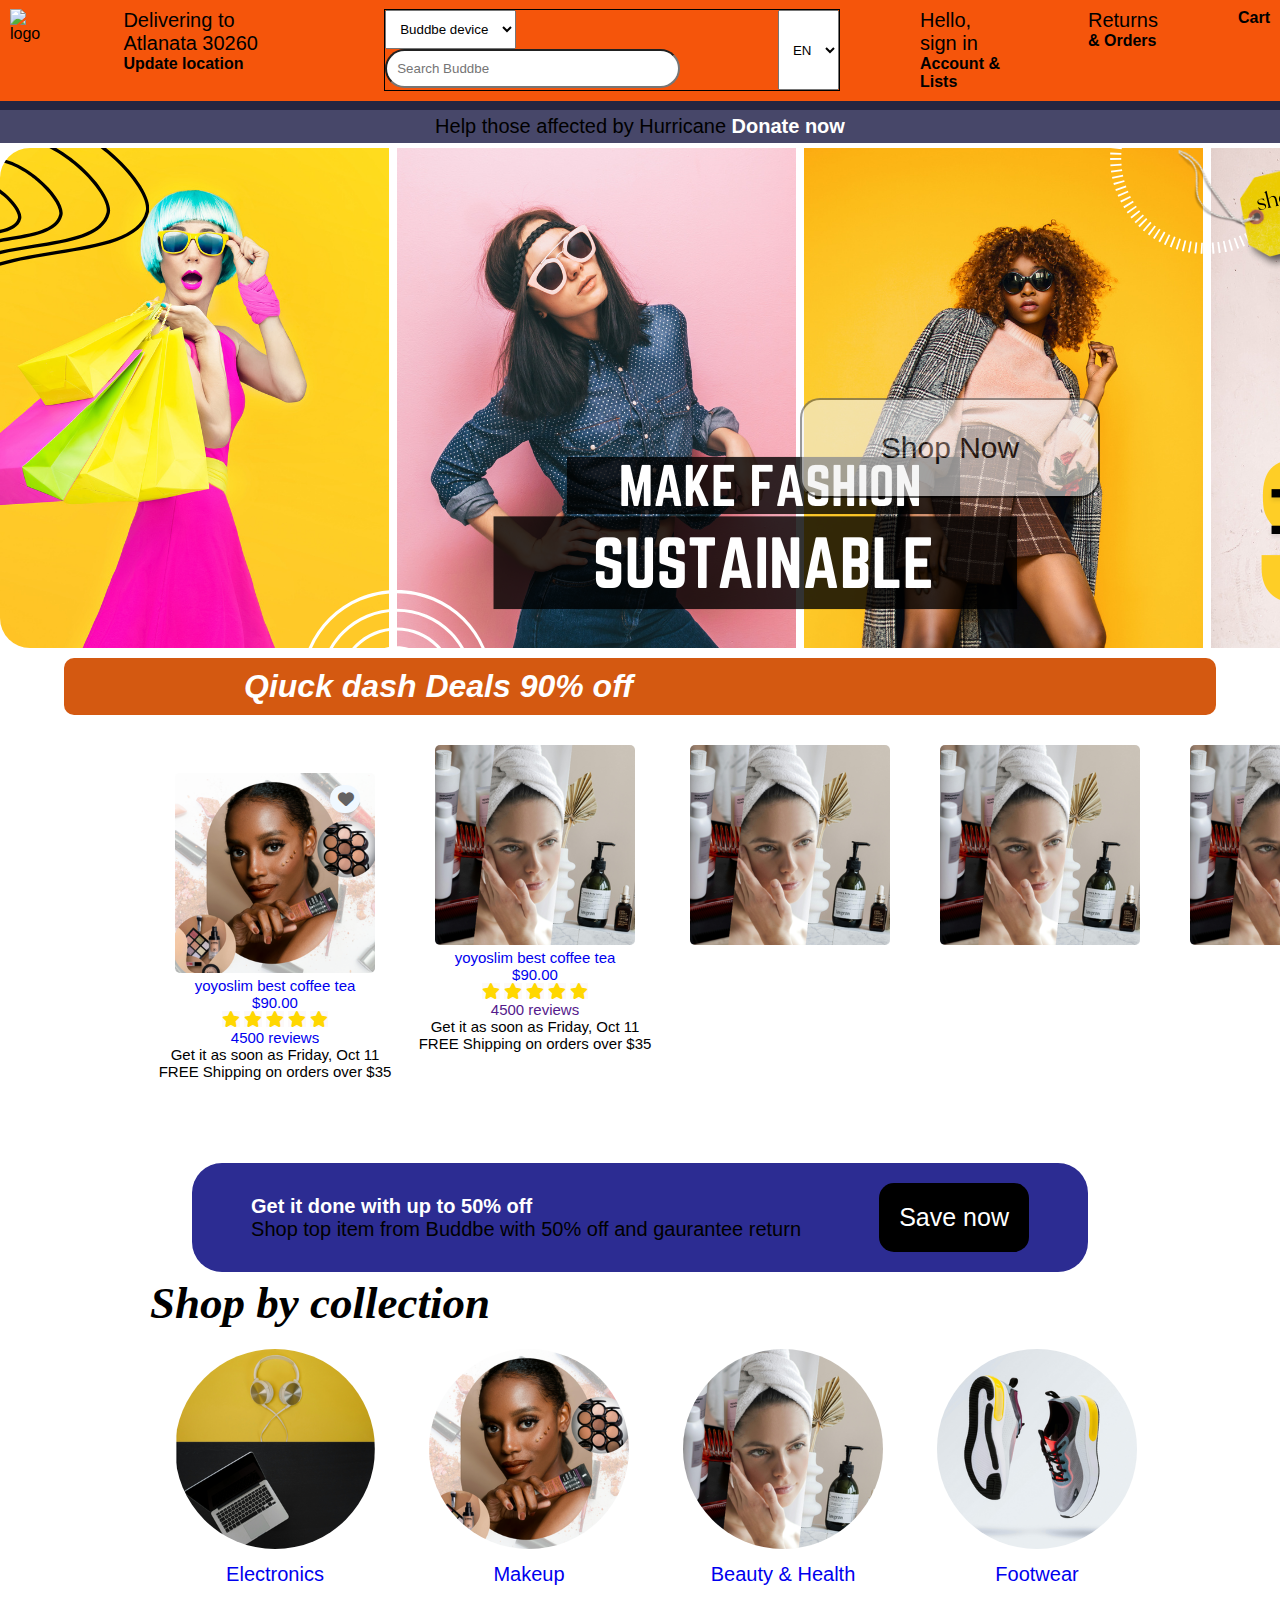
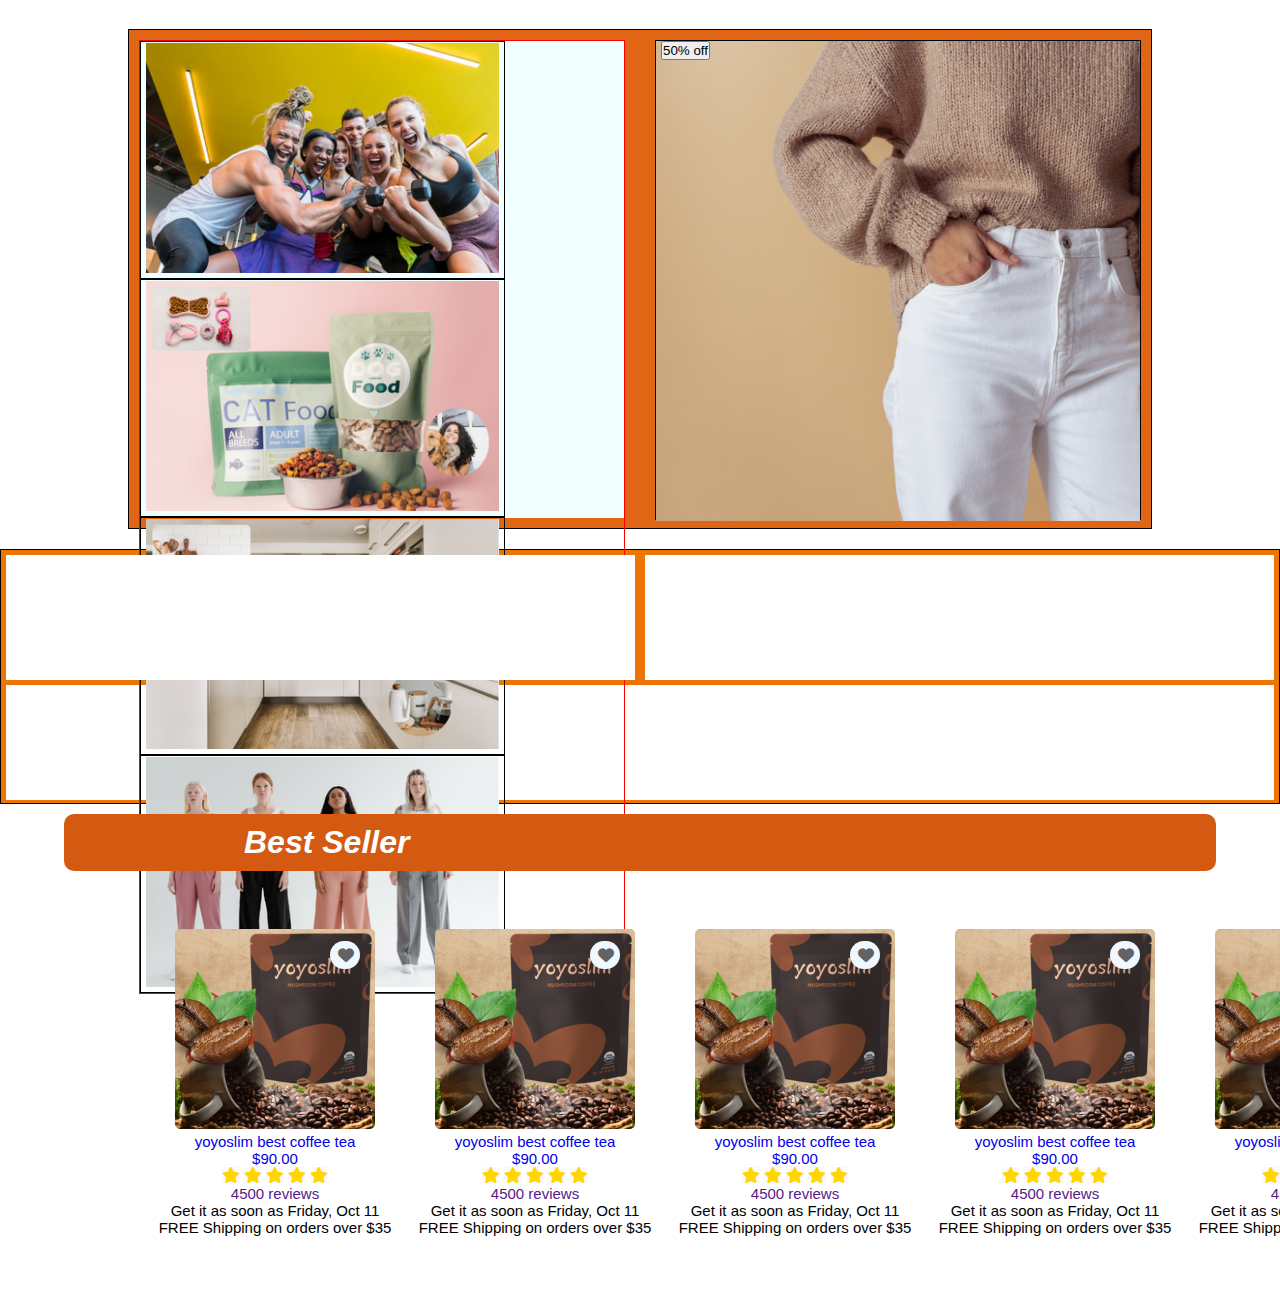
==== index.html @ b0c106cc "commit made to the index file" ====
<!DOCTYPE html>
<html lang="en">
<head>
    <meta charset="UTF-8">
    <meta name="viewport" content="width=device-width, initial-scale=1.0">
    <title>Buddbe</title>
   
   
    <link rel="stylesheet" href="./mainpagestyle.css">
    <link rel="stylesheet" href="https://cdnjs.cloudflare.com/ajax/libs/font-awesome/6.6.0/css/all.min.css">
</head>
<body>
    <main>
        <header class="firstheader">
            <div class="logodive">
                <img src="#" alt="logo">
            </div>
            <div class="locationdiv">
                <p>Delivering to Atlanata 30260</p>
                <h4>Update location</h4>
            </div>
            <div class="input-div">
                <form action="">
             <select name="" id="">
                <option value="">
                    Buddbe device
                </option>
                <option value="">
                    buddbe device
                </option>
                <option value="">
                    buddbe device
                </option>
                <option value="">
                    buddbe device
                </option>
                <option value="">
                    buddbe device
                </option>
                <option value="">
                    buddbe device
                </option>
                <option value="">
                    buddbe device
                </option>
                <option value="">
                    buddbe device
                </option>
                <option value="">
                    buddbe device
                </option>
                <option value="">
                    buddbe device
                </option>
                <option value="">
                    buddbe device
                </option>
                <option value="">
                    buddbe device
                </option>
             </select>
             <input type="search" placeholder="Search Buddbe">
            </form>
             <select name="" id="">
                <option value="">EN</option>
                <option value="">ES</option>
             </select>

            </div>
            <div class="signing-list">
                <p>Hello, sign in</p>
                <h4>Account & Lists</h4>
            </div>
            <div class="return-order">
                <p>Returns</p>
                <h4>& Orders</h4>
            </div>
            <div class="cart-basket">
                <h4>Cart</h4>
            </div>
        </header >
        <header class="secondheader" >
        <div >
            <ol class="secondheaderdiv">
                <li>Explore(Best Seller)</li>
                <li>Electronics</li>
                <li>Motors</li>
                <li>Fashion</li>
                <li>Home & Garden</li>
                <li>Business</li>
                <li>Jewelry & Watch</li>
                <li>Hand Made</li>
                <li>Sporting Goods</li>
                <li>Gifts</li>
                <li>Groceries</li>
                <li>Bueaty & Health</li>
                <li>Smart Home</li>
                <li>Pet Supplies</li>
            </ol>
        </div>
        <div id="secondheaderdiv-second">
            <h3>Clearance deal coming soon</h3>
        </div>
    </header >
    <header class="thirdheader">
    <div >
        <p>Help those affected by Hurricane <strong>Donate now</strong></p>
    </div>
</header>
<div class="slideshowme">
<div id="first-imagediv" class="slideshow"><button class="imagebutton">Shop Now</button></div>
<div id="second-imagediv" class="slideshow"><button class="imagebutton">40% Off</button></div>
<div id="third-imagediv" class="slideshow"><button class="imagebutton">Best Buy</button></div>
<div id="four-imagediv" class="slideshow"><button class="imagebutton">Budbbe Delivery</button></div>
<div id="five-imagediv" class="slideshow"><button class="imagebutton">Shop Now</button></div>
</div>
<div class="bestseller">
    <a href="https://wwww.amazon.com"><h1>Qiuck dash Deals <span>90% off </span></h1></a>
    <ol>
        <li class="bestsellerlasit">
            <div class="addtocart"><a href="https://www.google.com"><i class="fa fa-heart"></i></a></div>
            <div><a href="./productindex.html"><img src="./2.png" alt="">
        <p>yoyoslim best coffee tea</p><p>$90.00</p></a>
    </div>
        <div>
            <a href="./reviewpageindex.html">
                <i class="fa fa-star"></i>
                <i class="fa fa-star"></i>
                <i class="fa fa-star"></i>
                <i class="fa fa-star"></i>
                <i class="fa fa-star"></i>
                <p> 4500 <span>reviews</span></p>
            </a>
           </div>
           <div>
            <p>
                Get it as soon as Friday, Oct 11
            </p>
            <p>
                FREE Shipping on orders over $35 
            </p>

           </div>
        </li>
        <li class="bestsellerlasit"><div>  
            <a href="./productindex.html"><img src="./beauty.png" alt="">
         <p>yoyoslim best coffee tea</p><p>$90.00</p></a>
     </div>
         <div>
             <a href="">
                 <i class="fa fa-star"></i>
                 <i class="fa fa-star"></i>
                 <i class="fa fa-star"></i>
                 <i class="fa fa-star"></i>
                 <i class="fa fa-star"></i>
                 <p> 4500 <span>reviews</span></p>
             </a>
            </div>
            <div>
             <p>
                 Get it as soon as Friday, Oct 11
             </p>
             <p>
                 FREE Shipping on orders over $35 
             </p>
 
            </div></li>
        <li class="bestsellerlasit"><a href="#"><img src="./beauty.png" alt=""></a></li>
        <li class="bestsellerlasit"><a href="#"><img src="./beauty.png" alt=""></a></li>
        <li class="bestsellerlasit"><a href="#"><img src="./beauty.png" alt=""></a></li>
        <li class="bestsellerlasit"><a href="#"><img src="./beauty.png" alt=""></a></li>
        <li class="bestsellerlasit"><a href="#"><img src="./beauty.png" alt=""></a></li>
        <li class="bestsellerlasit"><a href="#"><img src="./beauty.png" alt=""></a></li>
        <li class="bestsellerlasit"><a href="#"><img src="./beauty.png" alt=""></a></li>
        <li class="bestsellerlasit"><a href="#"><img src="./beauty.png" alt=""></a></li>
        <li class="bestsellerlasit"><a href="#"><img src="./beauty.png" alt=""></a></li>
        <li class="bestsellerlasit"><a href="#"><img src="./beauty.png" alt=""></a></li>
        <li class="bestsellerlasit"><a href="#"><img src="./beauty.png" alt=""></a></li>
        <li class="bestsellerlasit"><a href="#"><img src="./beauty.png" alt=""></a></li>
    </ol>
</div>
<div class="shoppercentage"> 
   <div>
    <h3>Get it done with up to 50% off</h3>
    <p>Shop top item from Buddbe with 50% off and gaurantee return</p>
   </div>

   <div>
    <button>Save now
    </button>
   </div>
</div>
<div class="secondlistitem">
    <div>
        <h1>Shop by collection</h1>
    </div>
    <div>
    <ol class="newarriverlist">
  <li class="arrivelist"><a href="https://www.amazon.com/ref=nav_logo"><img src="./Electronics.png" alt=""><p>Electronics</p></a></li>
  <li class="arrivelist"><a href="https://www.amazon.com/ref=nav_logo"><img src="./2.png" alt=""><p>Makeup</p></a></li>
  <li class="arrivelist"><a href="https://www.amazon.com/ref=nav_logo"><img src="./beauty.png" alt=""><p>Beauty & Health</p></a></li>
  <li class="arrivelist"><a href="https://www.amazon.com/ref=nav_logo"><img src="./footwear.png" alt=""><p>Footwear</p></a></li>
  <li class="arrivelist"><a href="https://www.amazon.com/ref=nav_logo"><img src="./home.png" alt=""><p>Home</p></a></li>
  <li class="arrivelist"><a href="https://www.amazon.com/ref=nav_logo"><img src="./jewelry.png" alt=""><p>Jewelry</p></a></li>
  <li class="arrivelist"><a href="https://www.amazon.com/ref=nav_logo"><img src="./fitness.png" alt=""><p>Sport & Fitness</p></a></li>
  <li class="arrivelist"><a href="https://www.amazon.com/ref=nav_logo"><img src="./outdoor.png" alt=""><p>Outdoor</p></a></li>
  <li class="arrivelist"><a href="https://www.amazon.com/ref=nav_logo"><img src="./furniture.png" alt=""><p>Furniture</p></a></li>
  <li class="arrivelist"><a href="https://www.amazon.com/ref=nav_logo"><img src="./grocery.png" alt=""><p>Groceries</p></a></li>
  <li class="arrivelist"><a href="https://www.amazon.com/ref=nav_logo"><img src="./discount.png" alt=""><p>50% off Deals</p></a></li>
    </ol>
</div>
</div>
<div class="secondcarolelistdisplace">
    <div class="sectionone ">
       <ol id="firstsectionol">
        <li class="sectionlist"><a href="#"><img src="./fitnessgym.png" alt=""></a></li>
        <li class="sectionlist"><a href="#"><img src="./petlover.png" alt=""></a></li>
        <li class="sectionlist"><a href="#"><img src="./kitchenstuff.png" alt=""></a></li>
        <li class="sectionlist"><a href="#"><img src="./fashioncloth.png" alt=""></a></li>
       </ol>
    </div>
    <div class="sectionone ">
        <ol id="secondsection">
            <li class="secondslide" id="secondsidelistimage"><a href="#"><img src="" alt=""><button>50% off</button></a></li>
            <li class="secondslide" id="secondsidelistimagetwo"><a href="#"><img src="" alt=""><button>50% off</button></a></li>
            <li class="secondslide" id="secondsidelistimagethree"><a href="#"><img src="" alt=""><button>50% off</button></a></li>
            <li class="secondslide" id="secondsidelistimagefour"><a href="#"><img src="" alt=""><button>50% off</button></a></li>
            <li class="secondslide" id="secondsidelistimagefive"><a href="#"><img src="" alt=""><button>50% off</button></a></li>
        </ol>  
</div>
</div>
<div class="itemflasher">
    <div class="firstdiveflash">
    <div class="itemflasherfirst">

    </div>
    <div class="itemflasherfirst">
         
    </div>
</div>
    <div class="itemflashersecond">

    </div>

</div>
<div class="bestseller">
    <a href="https://www.amazon.com/gp/bestsellers/?ref_=nav_cs_bestsellers"><h1>Best Seller</h1></a>
    <ol>
      
            <li class="bestsellerlasit">
                <div class="addtocart"><a href="https://www.google.com"><i class="fa fa-heart"></i></a></div>
                <div><a href="#"><img src="./i.png" alt="">
            <p>yoyoslim best coffee tea</p><p>$90.00</p></a>
        </div>
            <div>
                <a href="">
                    <i class="fa fa-star"></i>
                    <i class="fa fa-star"></i>
                    <i class="fa fa-star"></i>
                    <i class="fa fa-star"></i>
                    <i class="fa fa-star"></i>
                    <p> 4500 <span>reviews</span></p>
                </a>
               </div>
               <div>
                <p>
                    Get it as soon as Friday, Oct 11
                </p>
                <p>
                    FREE Shipping on orders over $35 
                </p>
    
               </div>
            </li>
            <li class="bestsellerlasit">
                <div class="addtocart"><a href="https://www.google.com"><i class="fa fa-heart"></i></a></div>
                <div><a href="#"><img src="./i.png" alt="">
            <p>yoyoslim best coffee tea</p><p>$90.00</p></a>
        </div>
            <div>
                <a href="">
                    <i class="fa fa-star"></i>
                    <i class="fa fa-star"></i>
                    <i class="fa fa-star"></i>
                    <i class="fa fa-star"></i>
                    <i class="fa fa-star"></i>
                    <p> 4500 <span>reviews</span></p>
                </a>
               </div>
               <div>
                <p>
                    Get it as soon as Friday, Oct 11
                </p>
                <p>
                    FREE Shipping on orders over $35 
                </p>
    
               </div>
            </li>
            <li class="bestsellerlasit">
                <div class="addtocart"><a href="https://www.google.com"><i class="fa fa-heart"></i></a></div>
                <div><a href="#"><img src="./i.png" alt="">
            <p>yoyoslim best coffee tea</p><p>$90.00</p></a>
        </div>
            <div>
                <a href="">
                    <i class="fa fa-star"></i>
                    <i class="fa fa-star"></i>
                    <i class="fa fa-star"></i>
                    <i class="fa fa-star"></i>
                    <i class="fa fa-star"></i>
                    <p> 4500 <span>reviews</span></p>
                </a>
               </div>
               <div>
                <p>
                    Get it as soon as Friday, Oct 11
                </p>
                <p>
                    FREE Shipping on orders over $35 
                </p>
    
               </div>
            </li>
            <li class="bestsellerlasit">
                <div class="addtocart"><a href="https://www.google.com"><i class="fa fa-heart"></i></a></div>
                <div><a href="#"><img src="./i.png" alt="">
            <p>yoyoslim best coffee tea</p><p>$90.00</p></a>
        </div>
            <div>
                <a href="">
                    <i class="fa fa-star"></i>
                    <i class="fa fa-star"></i>
                    <i class="fa fa-star"></i>
                    <i class="fa fa-star"></i>
                    <i class="fa fa-star"></i>
                    <p> 4500 <span>reviews</span></p>
                </a>
               </div>
               <div>
                <p>
                    Get it as soon as Friday, Oct 11
                </p>
                <p>
                    FREE Shipping on orders over $35 
                </p>
    
               </div>
            </li>
            <li class="bestsellerlasit">
                <div class="addtocart"><a href="https://www.google.com"><i class="fa fa-heart"></i></a></div>
                <div><a href="#"><img src="./i.png" alt="">
            <p>yoyoslim best coffee tea</p><p>$90.00</p></a>
        </div>
            <div>
                <a href="">
                    <i class="fa fa-star"></i>
                    <i class="fa fa-star"></i>
                    <i class="fa fa-star"></i>
                    <i class="fa fa-star"></i>
                    <i class="fa fa-star"></i>
                    <p> 4500 <span>reviews</span></p>
                </a>
               </div>
               <div>
                <p>
                    Get it as soon as Friday, Oct 11
                </p>
                <p>
                    FREE Shipping on orders over $35 
                </p>
    
               </div>
            </li>
            <li class="bestsellerlasit">
                <div class="addtocart"><a href="https://www.google.com"><i class="fa fa-heart"></i></a></div>
                <div><a href="#"><img src="./i.png" alt="">
            <p>yoyoslim best coffee tea</p><p>$90.00</p></a>
        </div>
            <div>
                <a href="">
                    <i class="fa fa-star"></i>
                    <i class="fa fa-star"></i>
                    <i class="fa fa-star"></i>
                    <i class="fa fa-star"></i>
                    <i class="fa fa-star"></i>
                    <p> 4500 <span>reviews</span></p>
                </a>
               </div>
               <div>
                <p>
                    Get it as soon as Friday, Oct 11
                </p>
                <p>
                    FREE Shipping on orders over $35 
                </p>
    
               </div>
            </li>
            <li class="bestsellerlasit">
                <div class="addtocart"><a href="https://www.google.com"><i class="fa fa-heart"></i></a></div>
                <div><a href="#"><img src="./i.png" alt="">
            <p>yoyoslim best coffee tea</p><p>$90.00</p></a>
        </div>
            <div>
                <a href="">
                    <i class="fa fa-star"></i>
                    <i class="fa fa-star"></i>
                    <i class="fa fa-star"></i>
                    <i class="fa fa-star"></i>
                    <i class="fa fa-star"></i>
                    <p> 4500 <span>reviews</span></p>
                </a>
               </div>
               <div>
                <p>
                    Get it as soon as Friday, Oct 11
                </p>
                <p>
                    FREE Shipping on orders over $35 
                </p>
    
               </div>
            </li>
            <li class="bestsellerlasit">
                <div class="addtocart"><a href="https://www.google.com"><i class="fa fa-heart"></i></a></div>
                <div><a href="#"><img src="./i.png" alt="">
            <p>yoyoslim best coffee tea</p><p>$90.00</p></a>
        </div>
            <div>
                <a href="">
                    <i class="fa fa-star"></i>
                    <i class="fa fa-star"></i>
                    <i class="fa fa-star"></i>
                    <i class="fa fa-star"></i>
                    <i class="fa fa-star"></i>
                    <p> 4500 <span>reviews</span></p>
                </a>
               </div>
               <div>
                <p>
                    Get it as soon as Friday, Oct 11
                </p>
                <p>
                    FREE Shipping on orders over $35 
                </p>
    
               </div>
            </li>
            <li class="bestsellerlasit">
                <div class="addtocart"><a href="https://www.google.com"><i class="fa fa-heart"></i></a></div>
                <div><a href="#"><img src="./i.png" alt="">
            <p>yoyoslim best coffee tea</p><p>$90.00</p></a>
        </div>
            <div>
                <a href="">
                    <i class="fa fa-star"></i>
                    <i class="fa fa-star"></i>
                    <i class="fa fa-star"></i>
                    <i class="fa fa-star"></i>
                    <i class="fa fa-star"></i>
                    <p> 4500 <span>reviews</span></p>
                </a>
               </div>
               <div>
                <p>
                    Get it as soon as Friday, Oct 11
                </p>
                <p>
                    FREE Shipping on orders over $35 
                </p>
    
               </div>
            </li>
            <li class="bestsellerlasit">
                <div class="addtocart"><a href="https://www.google.com"><i class="fa fa-heart"></i></a></div>
                <div><a href="#"><img src="./i.png" alt="">
            <p>yoyoslim best coffee tea</p><p>$90.00</p></a>
        </div>
            <div>
                <a href="">
                    <i class="fa fa-star"></i>
                    <i class="fa fa-star"></i>
                    <i class="fa fa-star"></i>
                    <i class="fa fa-star"></i>
                    <i class="fa fa-star"></i>
                    <p> 4500 <span>reviews</span></p>
                </a>
               </div>
               <div>
                <p>
                    Get it as soon as Friday, Oct 11
                </p>
                <p>
                    FREE Shipping on orders over $35 
                </p>
    
               </div>
            </li>
            <li class="bestsellerlasit">
                <div class="addtocart"><a href="https://www.google.com"><i class="fa fa-heart"></i></a></div>
                <div><a href="#"><img src="./i.png" alt="">
            <p>yoyoslim best coffee tea</p><p>$90.00</p></a>
        </div>
            <div>
                <a href="">
                    <i class="fa fa-star"></i>
                    <i class="fa fa-star"></i>
                    <i class="fa fa-star"></i>
                    <i class="fa fa-star"></i>
                    <i class="fa fa-star"></i>
                    <p> 4500 <span>reviews</span></p>
                </a>
               </div>
               <div>
                <p>
                    Get it as soon as Friday, Oct 11
                </p>
                <p>
                    FREE Shipping on orders over $35 
                </p>
    
               </div>
            </li>  <li class="bestsellerlasit">
                <div class="addtocart"><a href="https://www.google.com"><i class="fa fa-heart"></i></a></div>
                <div><a href="#"><img src="./i.png" alt="">
            <p>yoyoslim best coffee tea</p><p>$90.00</p></a>
        </div>
            <div>
                <a href="">
                    <i class="fa fa-star"></i>
                    <i class="fa fa-star"></i>
                    <i class="fa fa-star"></i>
                    <i class="fa fa-star"></i>
                    <i class="fa fa-star"></i>
                    <p> 4500 <span>reviews</span></p>
                </a>
               </div>
               <div>
                <p>
                    Get it as soon as Friday, Oct 11
                </p>
                <p>
                    FREE Shipping on orders over $35 
                </p>
    
               </div>
            </li>
    </ol>
</div>

 </main>
    <script src="./mainpagescript.js"></script>
</body>
</html>
---- mainpagestyle.css ----
*{
    box-sizing: border-box;
    margin: 0%;
    padding: 0;
}
/* first header */
.firstheader{
    position: fixed;
    z-index: 1;
    top: -1px;
    width: 100%;
    font-family: Arial, Helvetica, sans-serif;
    padding: 10px;
    background-color: rgb(245, 85, 11);
    display: flex;
    gap: 5rem;
}

select{
    padding: 10px;
}


form{
    width: 100%;
}    

input{
    border-radius: 20px;
    padding: 10px;
    width: 75%;
}

.input-div{
    display: flex;
    justify-content:space-between;
    border: 1px black solid;
    width: 50%;
}
/* second header css*/

.secondheader{
  margin-top: 60px;
   
   display: flex;
   align-items: center;
   gap: 20px;
    background-color: rgb(37, 37, 65);
    color: rgb(216, 207, 207);
    font-family: Arial, Helvetica, sans-serif;
   font-size: 12px;
}
ol{
    margin-left: 150px;
}
li{
    padding: 0px 5px 0px 5px;
    display: flex;
    align-items: center;
    list-style: none;
   height: 30px;
   
}
li:hover{
cursor: pointer;
border: 1px solid rgb(216, 210, 210);
  
}

.secondheaderdiv{
    padding: 10px;
    width: 100%;
    display: flex;
    gap: 15px;
    justify-content:space-evenly;
}

#secondheaderdiv-second{
    margin-left: 160px;
    display: flex;
  justify-content: center;
  align-items: center;
  height: 30px;
    width: 15%;
    border-radius: 10px;
    background-color: rgb(226, 217, 217);
}
#secondheaderdiv-second h3{
    color: rgb(31, 30, 30);
    font-size: 15px;
}

/* thirdheader */

.thirdheader{
    background-color: rgb(71, 71, 105);
    text-align: center;
    padding: 5px;
    font-family: Arial, Helvetica, sans-serif;
}

strong{
    color: white;
}
/*bestseller list product*/
.bestsellerlasit .addtocart a{
color: rgb(100, 98, 98);
width: 10%;

}

.fa-heart{
    position: relative;
    padding:10px;
    right: 7px;
    bottom: 4px;
}
.bestsellerlasit .addtocart a:hover{
    color: rgb(224, 87, 8);
}

.addtocart{   
    margin-top: 0;
position: relative;
left: 70px;
top: 40px;
border-radius:15px;
width: 30px;
background-color: aliceblue;
  
    border: 0px solid rgb(245, 236, 236);
}

.fa-star{
    background-color: rgb(252, 249, 249);
}
.bestseller{
    position: relative;    
   border: 0px solid black;
   height: 500px;
   overflow: auto;
   white-space:nowrap;
}

.bestseller ol{
    
    display: flex;
    gap: 10px;
    text-align: center;
    height: 400px;
    
    border: 0px solid black;
    overflow-y: hidden;
}

.fa-star{
    color:gold;
}
.bestseller li{
    display: flex;
    flex-direction: column;
  
    margin-top: 10px;
border-radius: 10px;
    height: 370px;
    width: 250px;
    padding: 20px;

}

.bestseller li:hover{
    border: 0px solid rgb(112, 108, 108);
    box-shadow: 2px 3px 5px rgb(230, 118, 14);

}
.fa-heart{
    height: 10px;
    width: 10px;
}
.bestseller img{
    border-radius: 5px;
    height: 200px;
}

.bestseller{
    margin-top: 10px;

}

.bestsellerlasit p{
    font-size: 15px;
}



/* all slideshowme image div*/
#first-imagediv{
    background-image: url("./make\ fashion\ \(1\).png");
    border-radius: 30px;
    margin: 5px auto;
    border: 0px solid black;
   height: 500px;
   width: 1600px;
 
}



.imagebutton{

position: relative;
left: 50%;
top: 50%;
   height: 100px;
    border-radius: 20px;
    font-size: 30px;
    padding: 10px;
    width: 300px;
    opacity: 0.6;
}

#second-imagediv{
    background-image: url("./make\ fashion\ \(2\).png");
    border-radius: 30px;
    margin: 5px auto;
    border: 0px solid black;
   height: 500px;
   width: 1600px;

}
#third-imagediv{
    background-image: url("./make\ fashion\ \(3\).png");
    border-radius: 30px;
    margin: 5px auto;
    border: 0px solid black;
   height: 500px;
   width: 1600px;

}
#four-imagediv{
    background-image: url("./make\ fashion\ \(4\).png");
    border-radius: 30px;
    margin: 5px auto;
    border: 0px solid black;
   height: 500px;
   width: 1600px;

}
#five-imagediv{
    background-image: url("./make\ fashion\ \(1\).png");
    border-radius: 30px;
    margin: 5px auto;
    border: 0px solid black;
   height: 500px;
   width: 1600px;

}

/* percentage shopping*/
.shoppercentage{
    display: flex;
    justify-content: space-around;
    align-items: center;
    background-color: rgb(44, 44, 146);
    width: 70%;
    margin: 5px auto;
    border-radius: 30px;
    padding: 20px;
}
.shoppercentage button{
    background-color: black;
    color: white;
    border: none;
    font-size: 25px;
    padding: 20px;
    border-radius: 15px;

}
h3{
    color: white;
}
h3,p{
    font-family: Arial, Helvetica, sans-serif;
    font-size: 20px;
}

/* arriver list item */

.secondlistitem h1{
    margin-left: 150px;
    font-family:Georgia, 'Times New Roman', Times, serif;
    font-size: 45px;
    font-style: italic;
}

.newarriverlist{
    padding-top: 10px;
    height: 280px;
    overflow: auto;
    white-space: nowrap;
}
.arrivelist{text-align: center;
  display: flex;
  flex-direction: column;
    height: 250px;
    width: 250px;
    display: inline-flex; 
    padding-top: 10px;
}
.arrivelist p{
    padding-top: 10px;
}

.newarriverlist li img{
    height: 200px;
    width: 200px;
    border-radius: 250px;
    width: 100%;
}
.secondlistitem{
    width: 90%;
}

a{
    text-decoration: none;
}


/* carolelistdisplace*/
.secondcarolelistdisplace{
    display: flex;
    gap: 10px;
    margin: 20px auto;
    width: 80%;
    height: 500px;
    border: 1px solid black;
    background-color: rgb(224, 102, 21);
}
.sectionone{
    background-color: azure;
    width: 800px;
    margin: 10px;
}

.sectionlist{
    border: 1px solid black;
    height: 238px;
    width: 365px;
}

#firstsectionol{
    margin:  auto;
    display: flex;
    flex-wrap: wrap;
    border: 1px solid red;

}

.sectionlist img{
    width: 100%;
}

/* second section of carolelistdisplace*/

#secondsidelistimage{
    background-image: url("./firstslide.png");
    height: 480px;

}
#secondsidelistimagetwo{
    background-image: url("./mens\ pics.webp");
    height: 480px;

}
#secondsidelistimagethree{
    background-image: url("./carpart.png");
    height: 480px;

}
#secondsidelistimagefour{
    background-image: url("./sweater.png");
    height: 480px;

}
#secondsidelistimagefive{
    background-image: url("./kidswear.png");
    height: 480px;

}

#secondsection{
    height: 480px;
    margin-left: 0;
    border:  1px solid black;
}

.bestseller h1{
    background-color: rgb(212, 89, 17);
    color: white;
    width: 90%;
    padding: 10px;
    padding-left: 180px;
    margin-top: 10px;
    margin: auto;
    font-style: italic;
 border-radius: 10px;
    font-family: Arial, Helvetica, sans-serif;
}

.itemflasher{
    margin-bottom: 10px;
    border: 1px solid black;
    height: 255px;
    background-color: rgb(236, 117, 5);
}
.itemflasherfirst{

    height: 125px;
    width: 50%;
margin: 5px;
    background-color: white;
}
.itemflashersecond{
    background-color: white;
    height: 115px;
    margin: 0 5px 0 5px;
}
.firstdiveflash{
    display: flex;
}
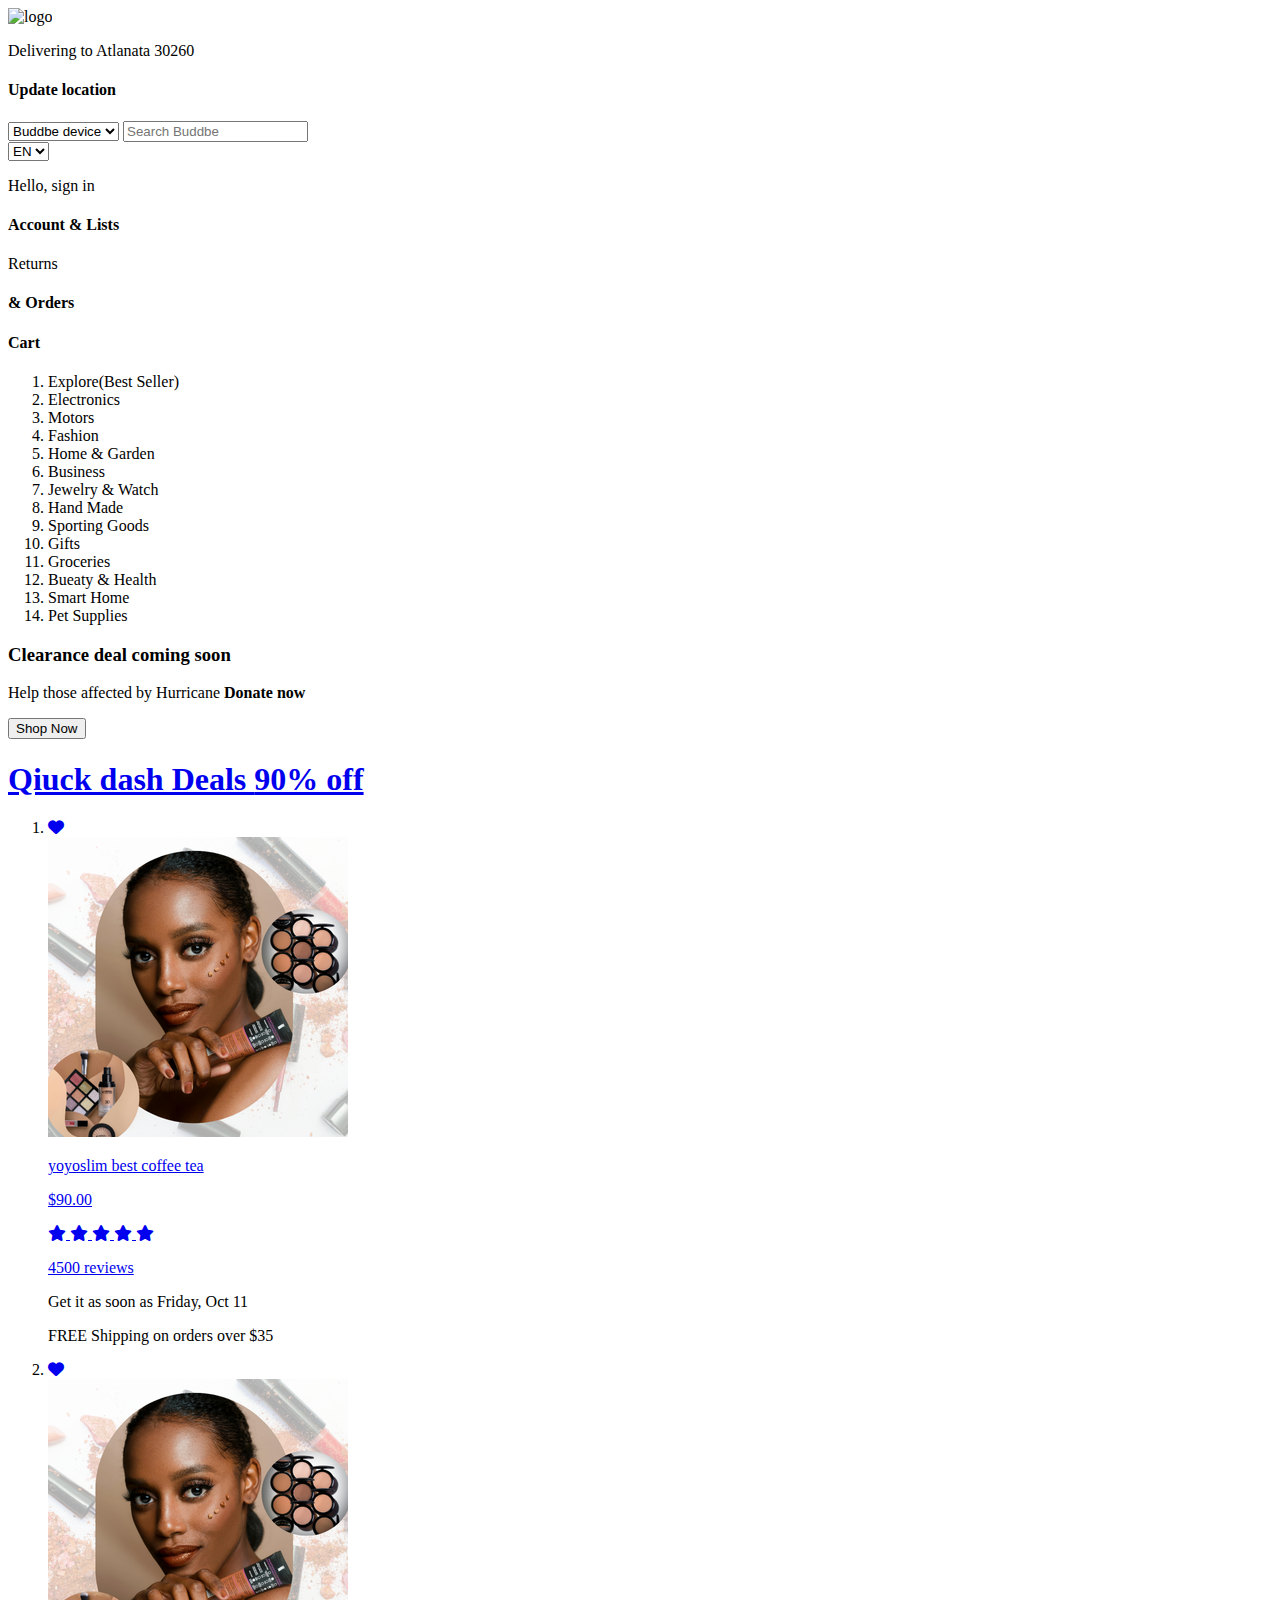
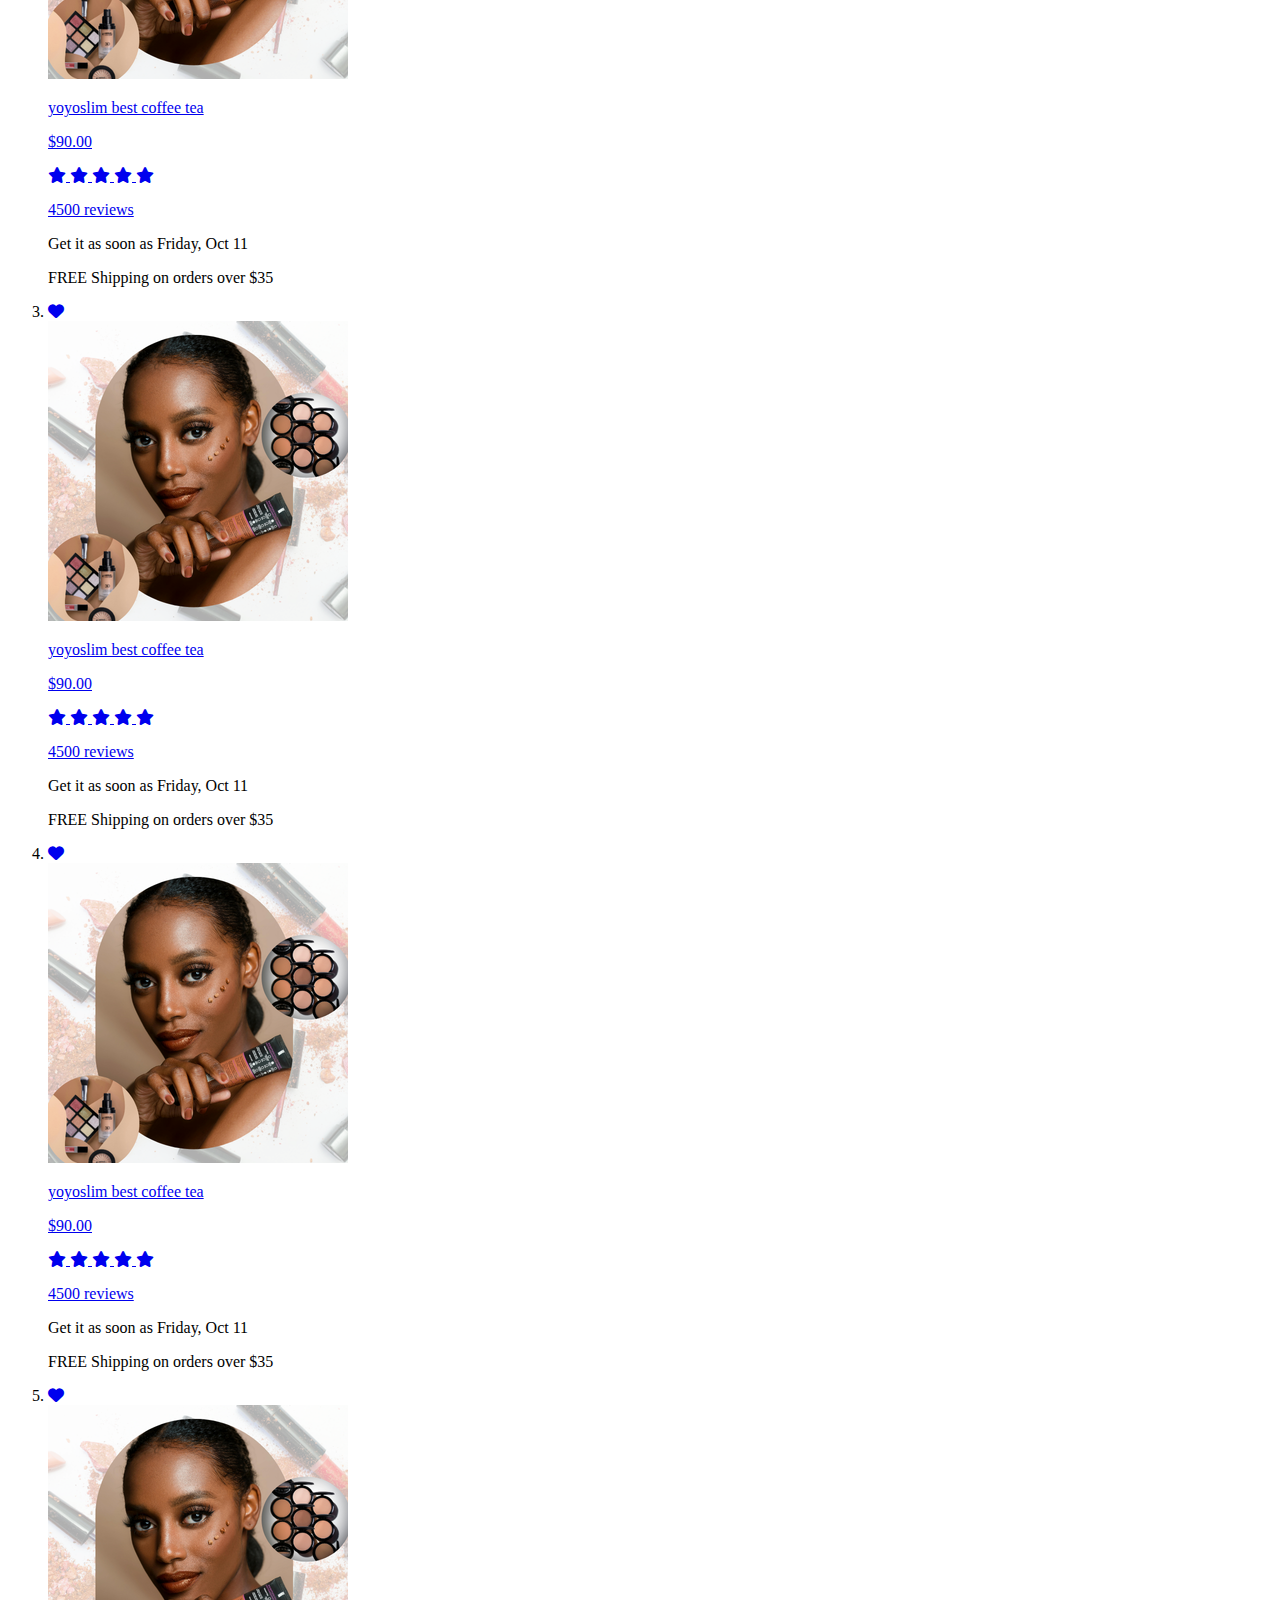
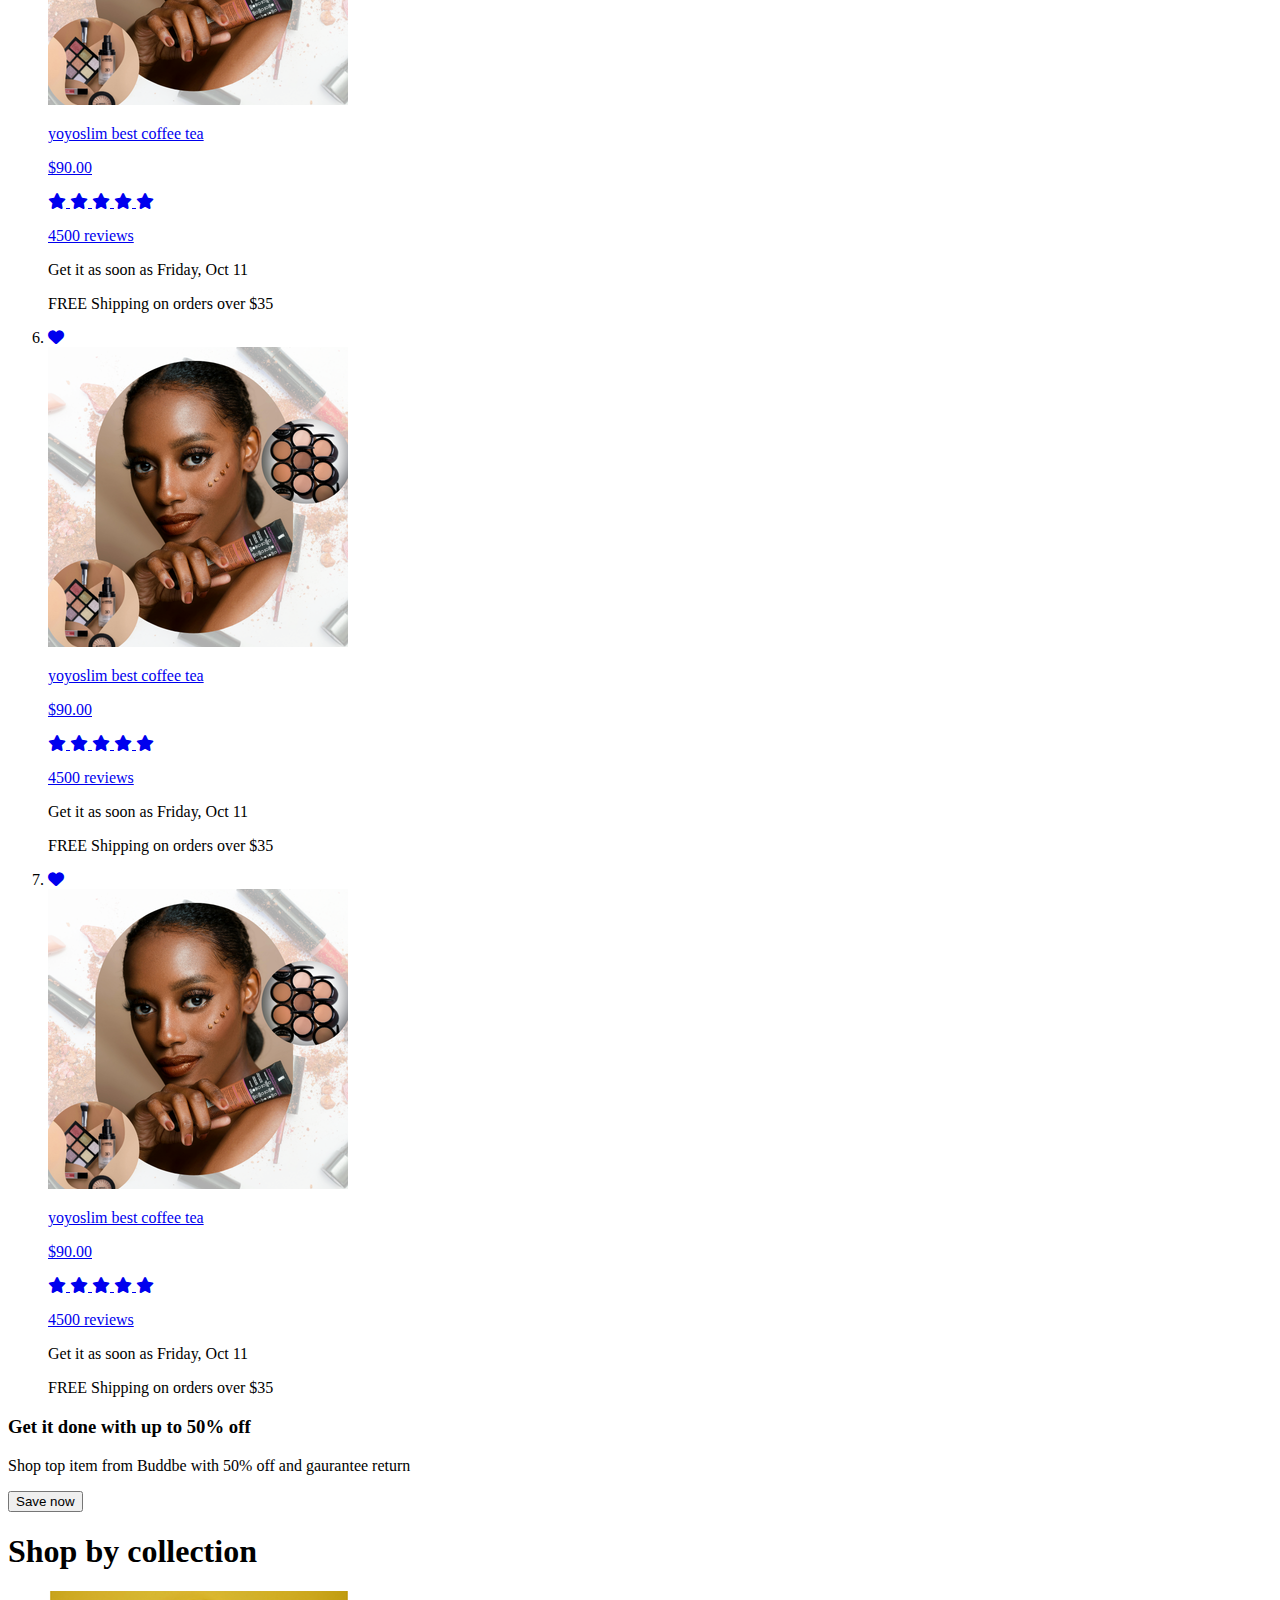
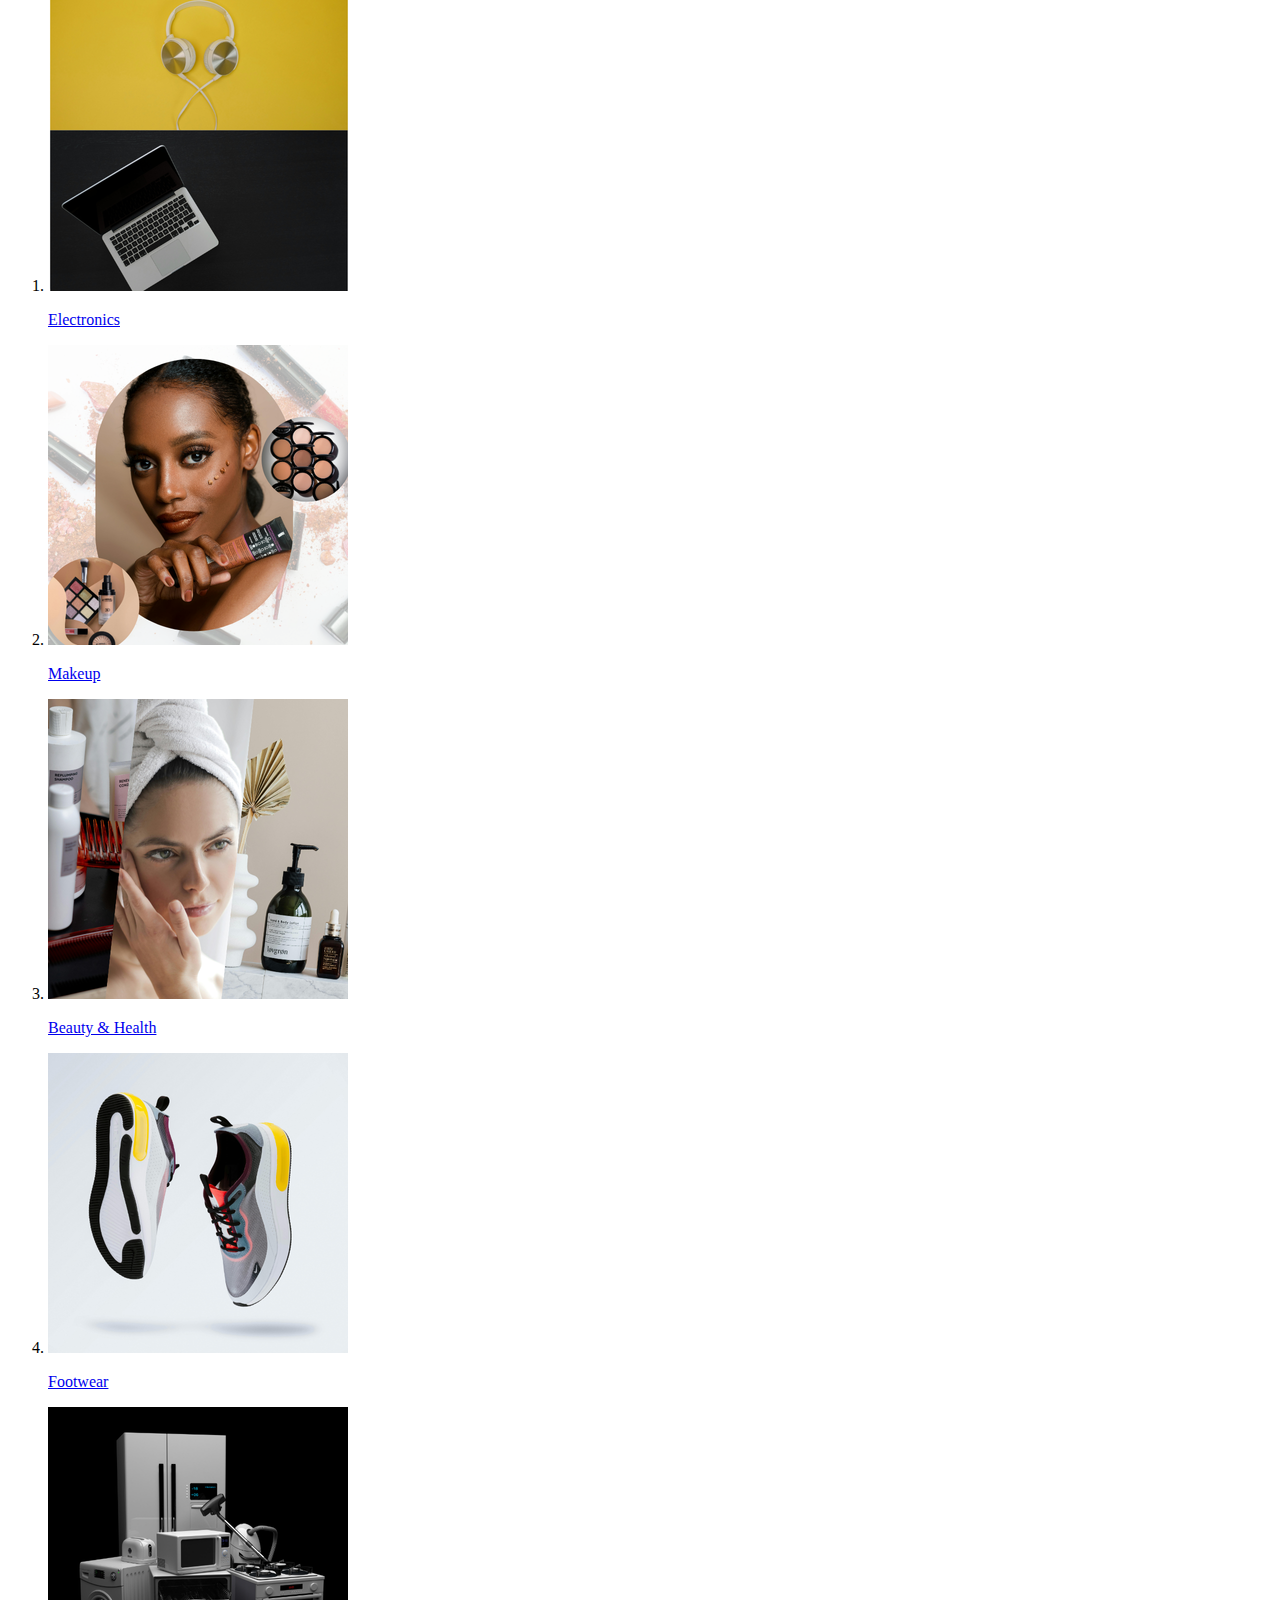
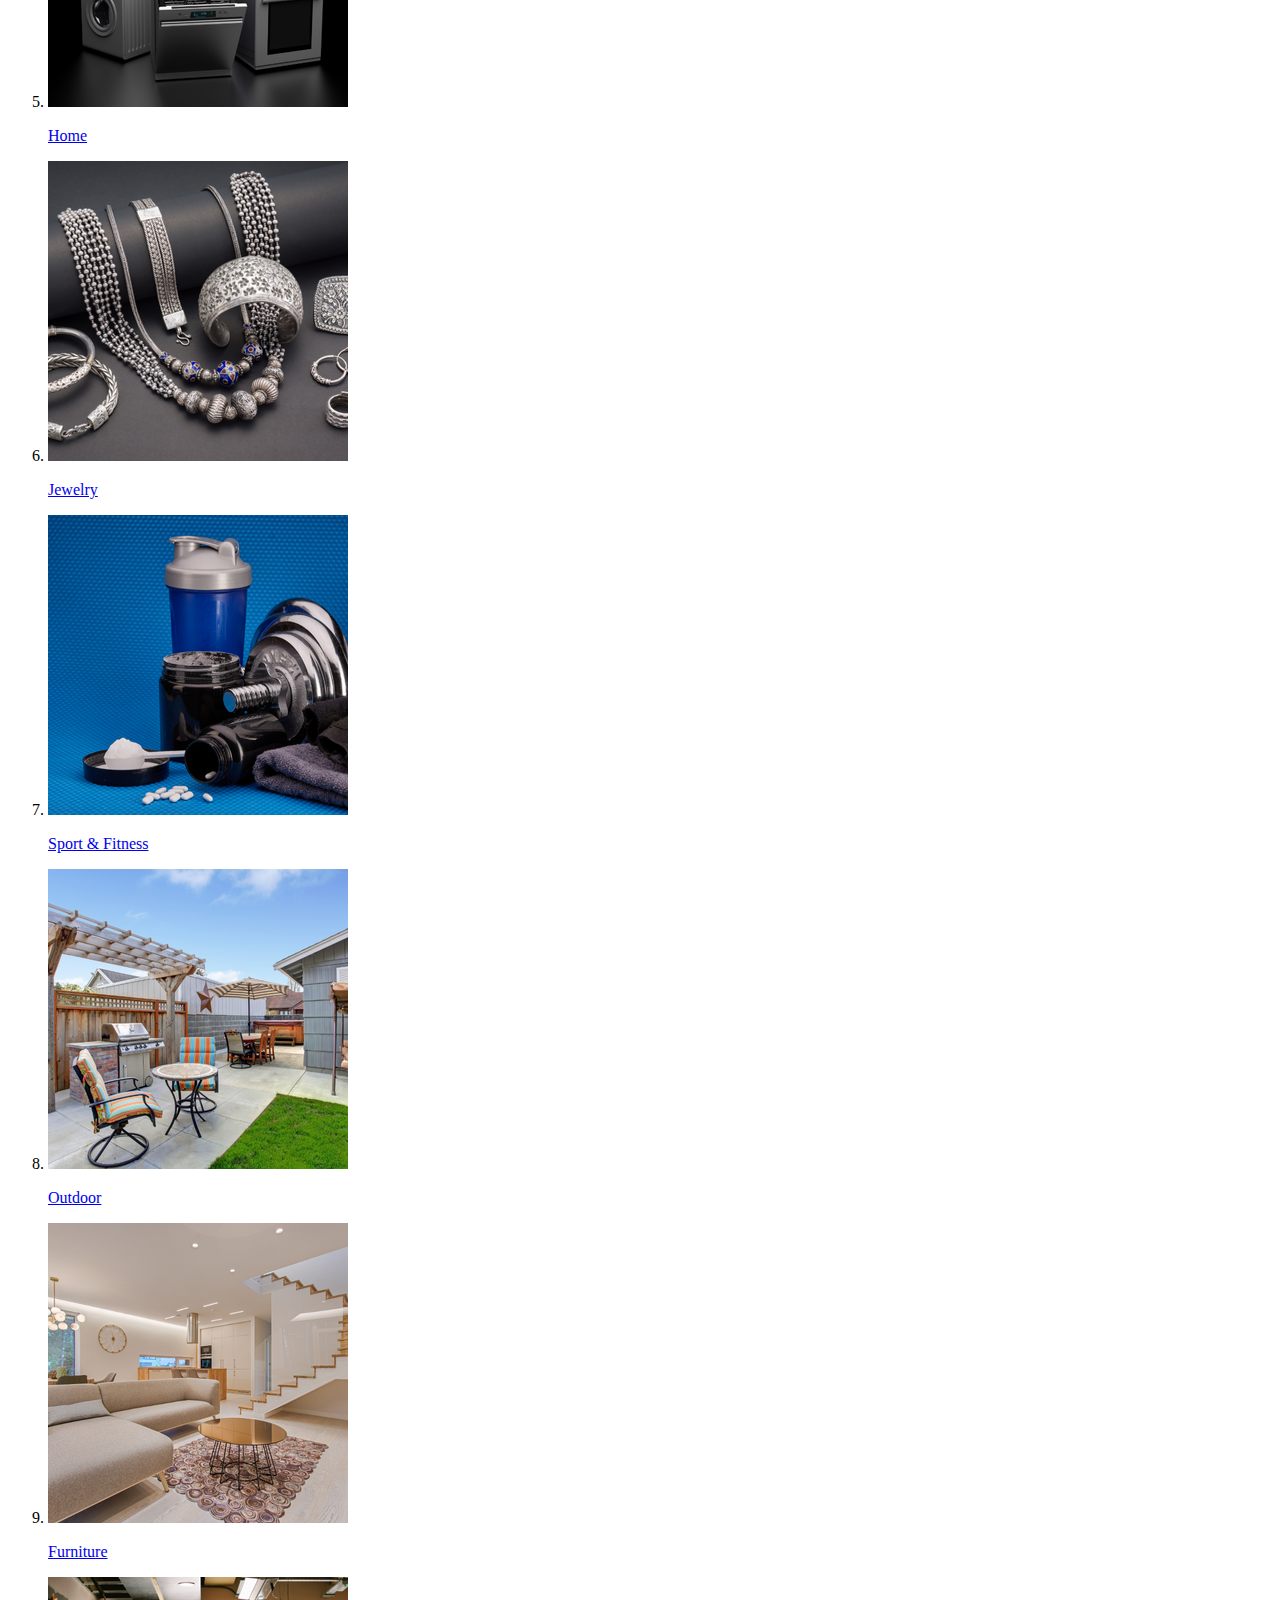
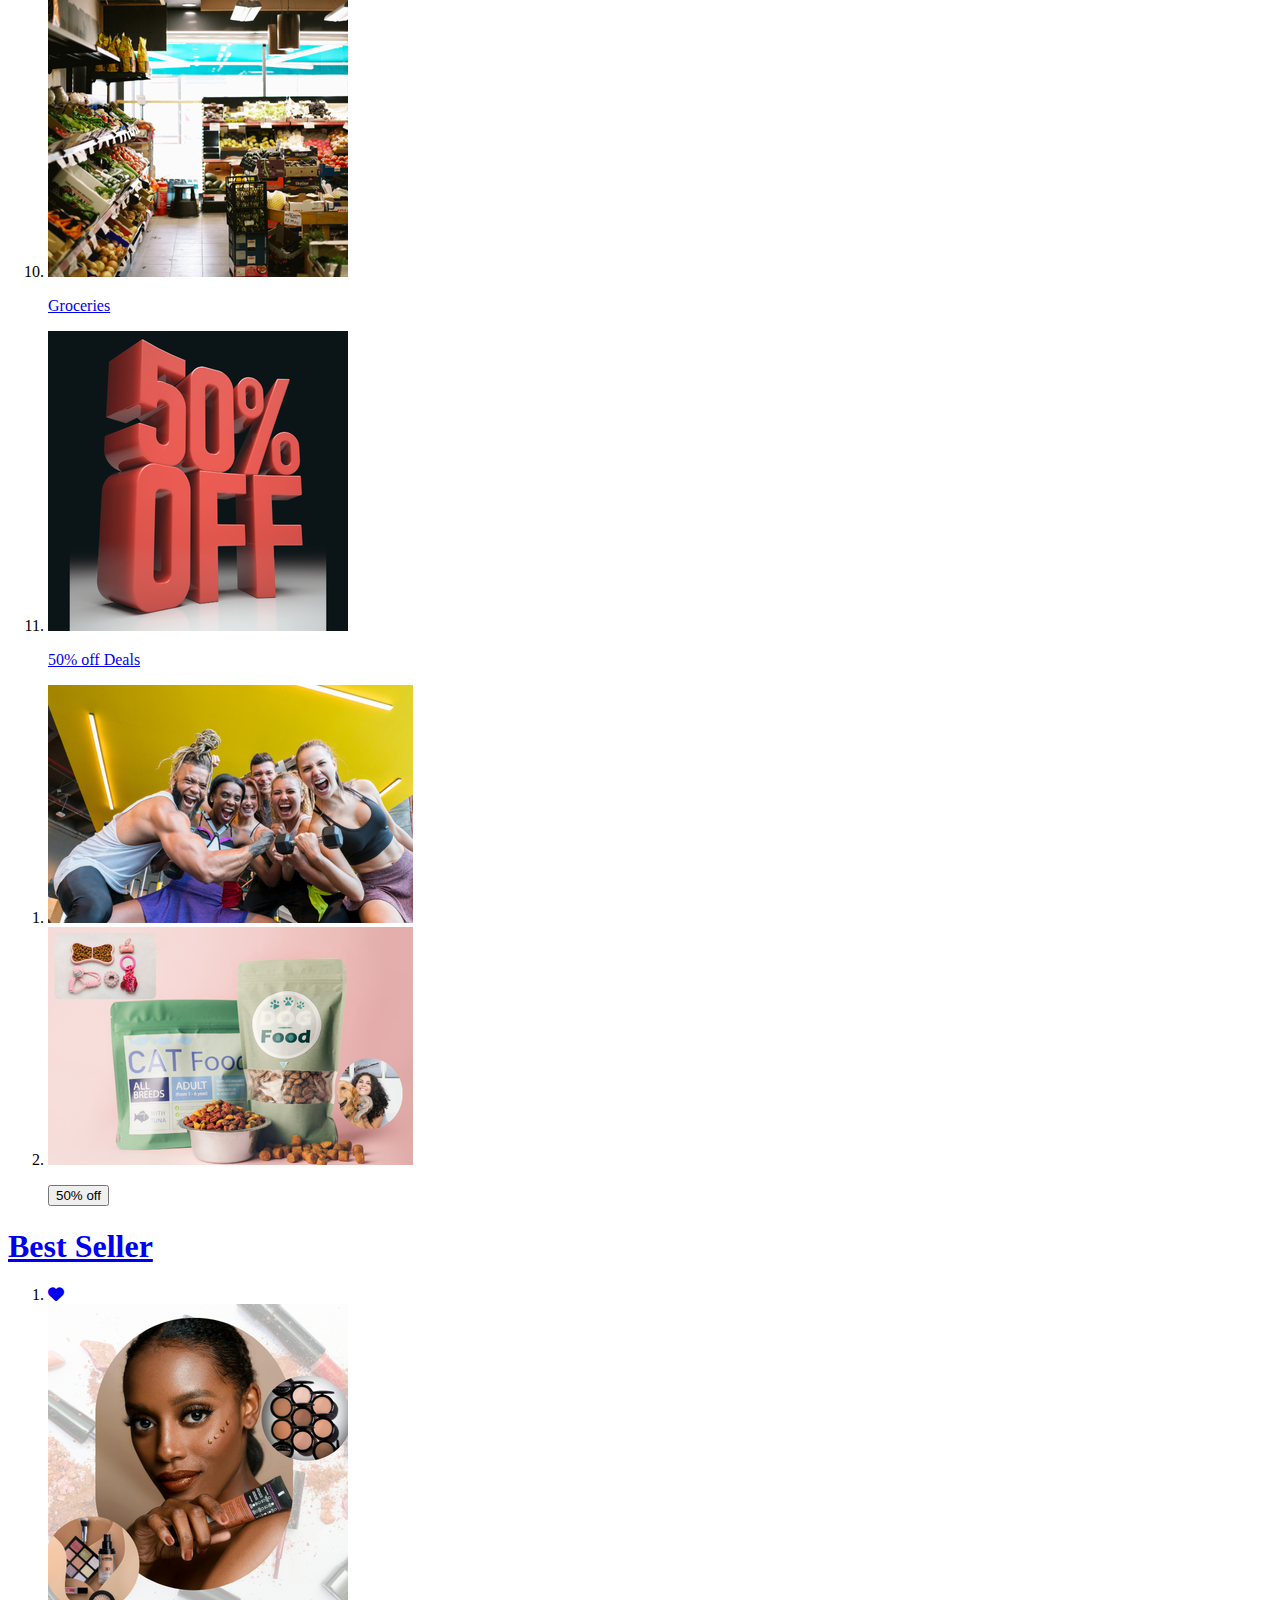
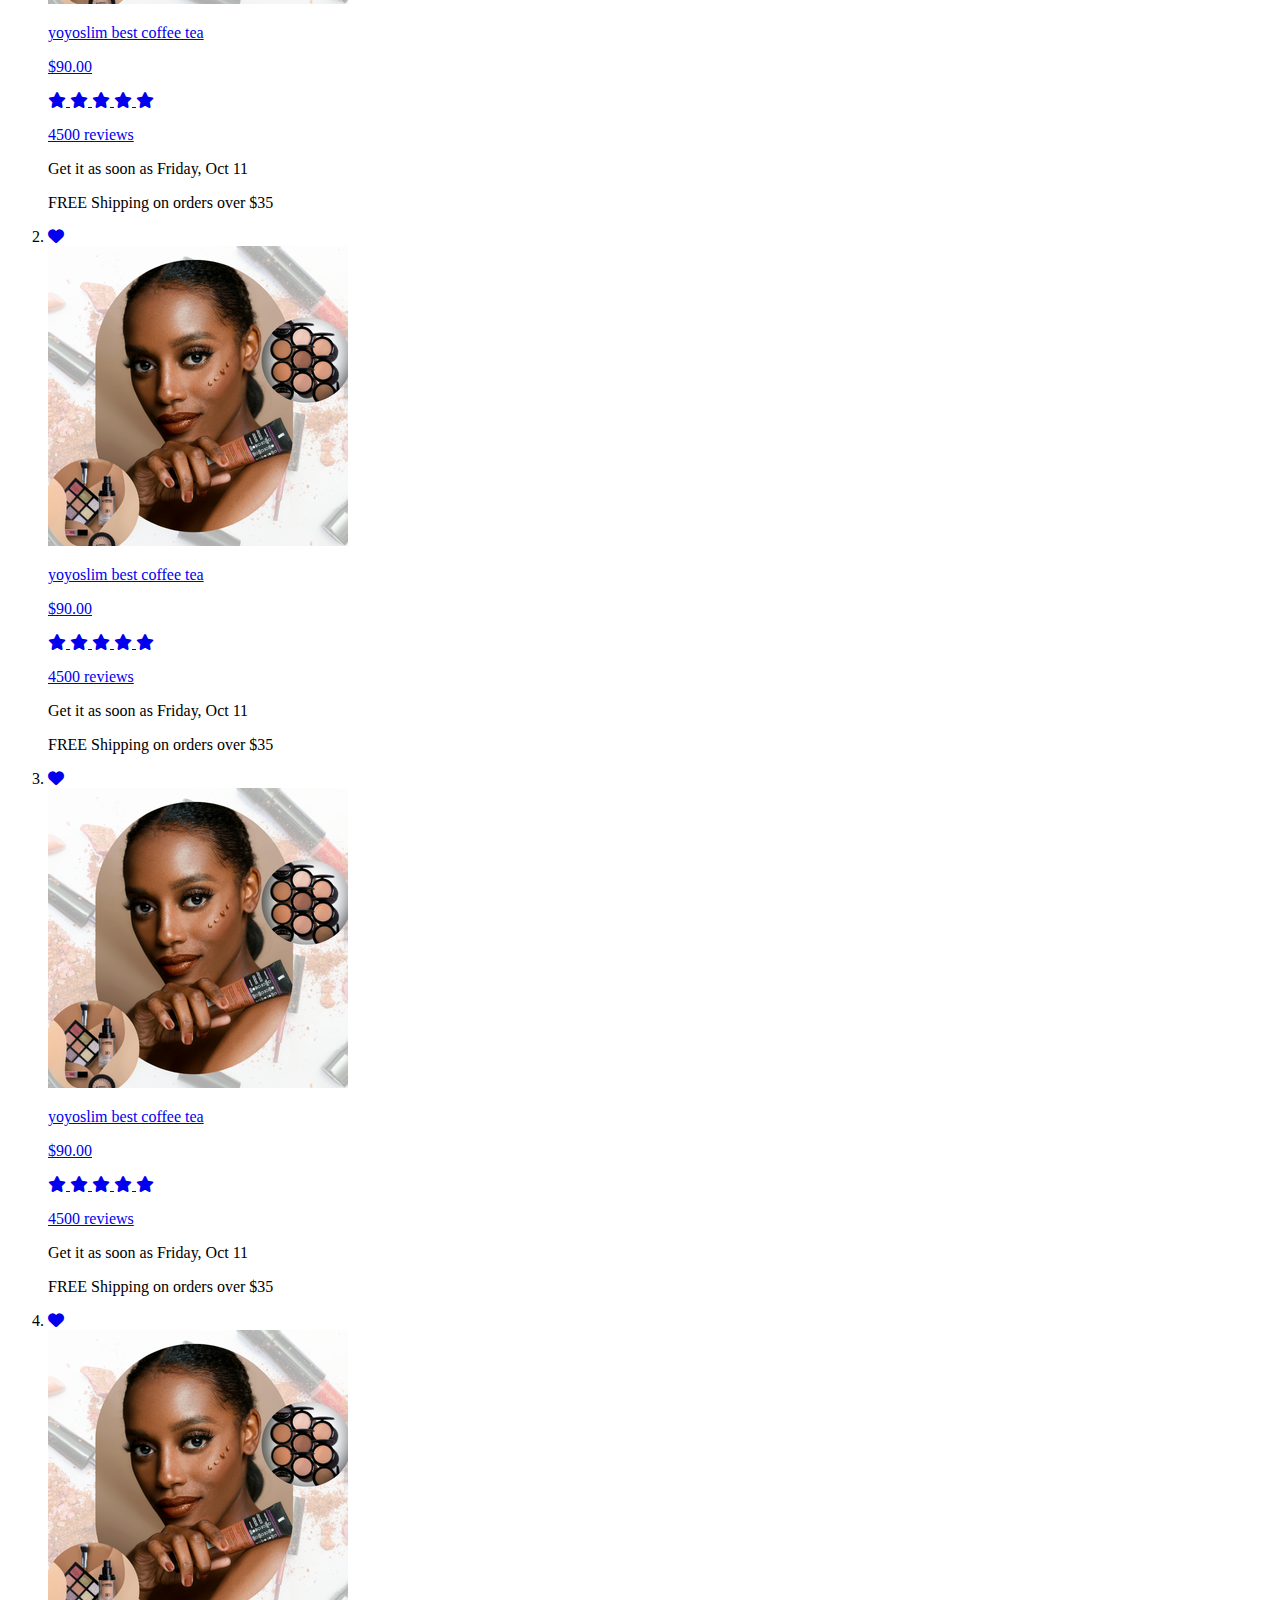
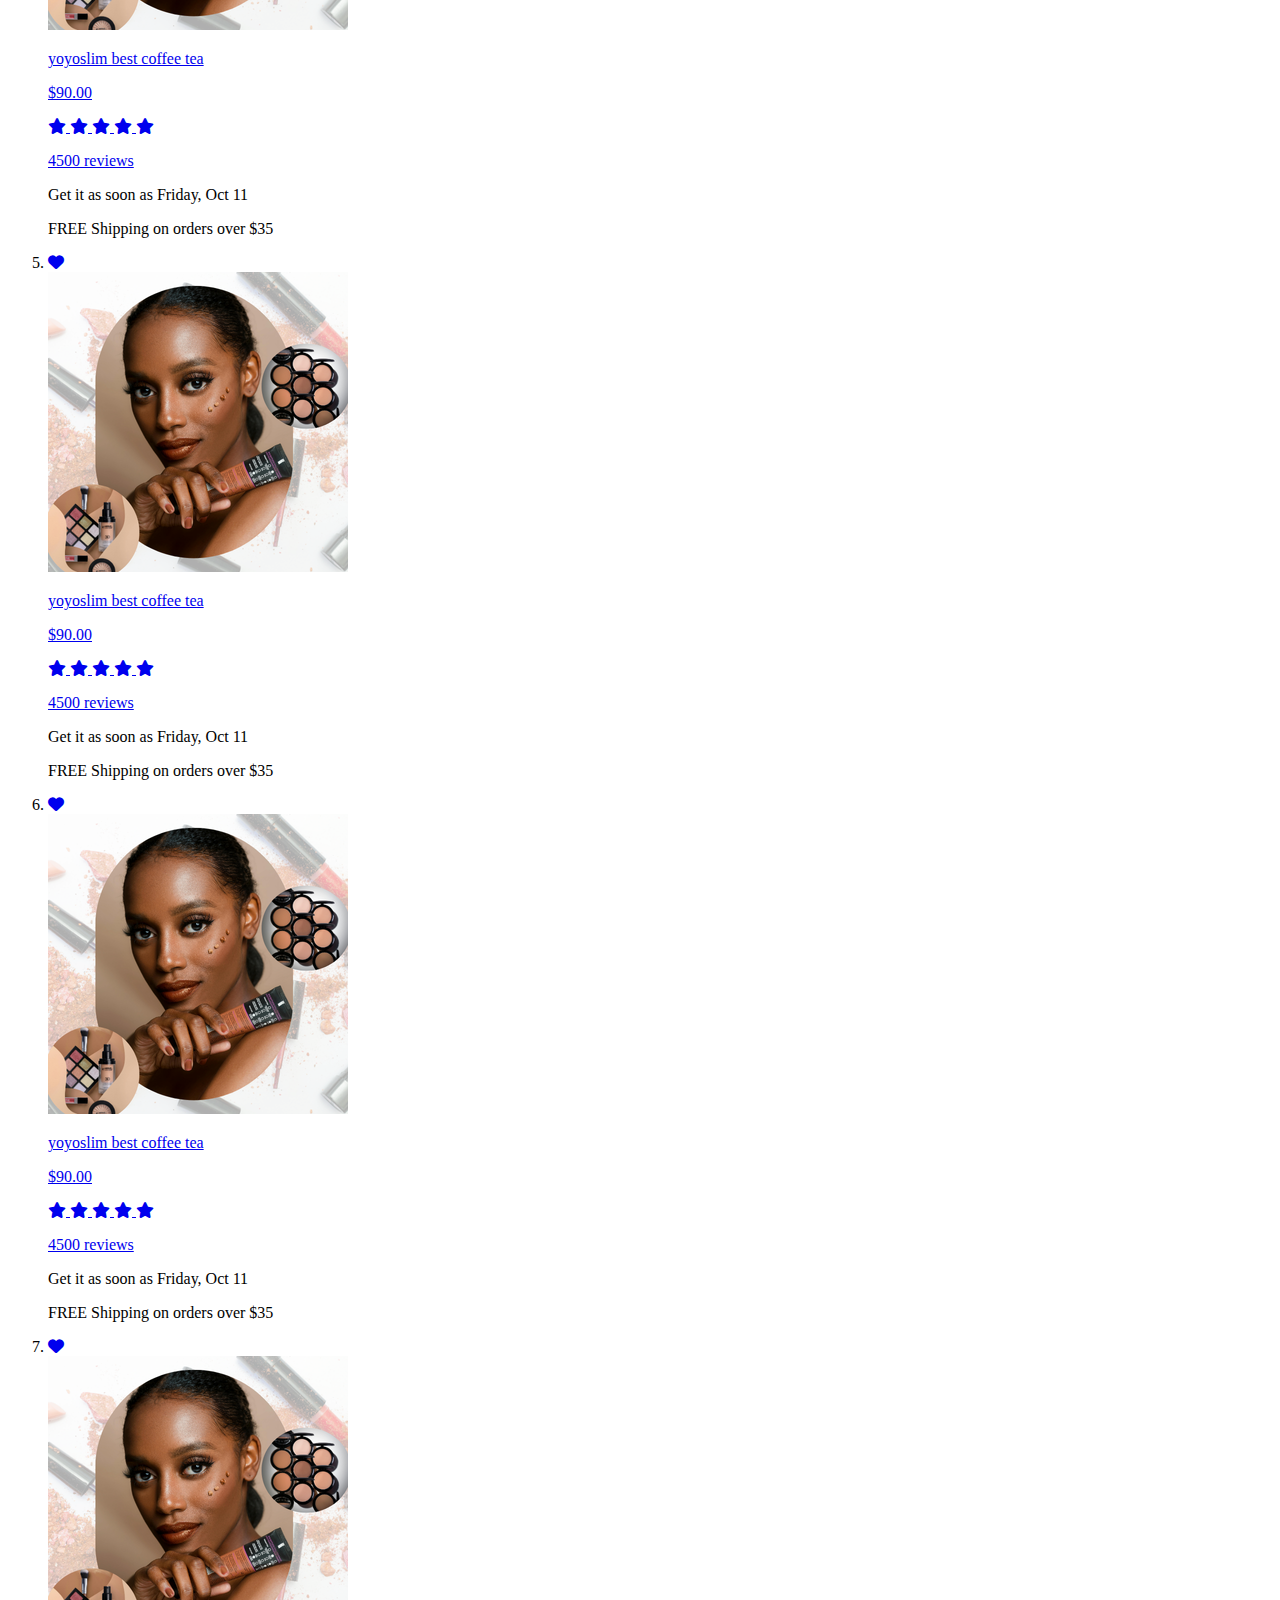
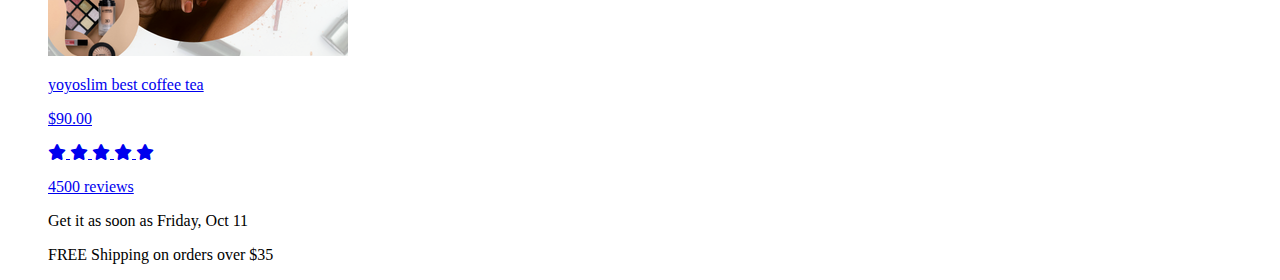
==== commit ac0a5990: "commit made by creating the media query on the css" ====
--- a/index.html
+++ b/index.html
@@ -21,7 +21,7 @@
             </div>
             <div class="input-div">
                 <form action="">
-             <select name="" id="">
+             <select name="" id="optionselectdive">
                 <option value="">
                     Buddbe device
                 </option>
@@ -59,14 +59,16 @@
                     buddbe device
                 </option>
              </select>
-             <input type="search" placeholder="Search Buddbe">
+             <input type="search" placeholder="Search Buddbe" id="searchitembar">
+
             </form>
-             <select name="" id="">
+             <select name="" id="countryselect">
                 <option value="">EN</option>
                 <option value="">ES</option>
              </select>
 
             </div>
+            <div class="siginginfodiv">
             <div class="signing-list">
                 <p>Hello, sign in</p>
                 <h4>Account & Lists</h4>
@@ -78,6 +80,7 @@
             <div class="cart-basket">
                 <h4>Cart</h4>
             </div>
+        </div>
         </header >
         <header class="secondheader" >
         <div >
@@ -115,68 +118,177 @@
 <div id="five-imagediv" class="slideshow"><button class="imagebutton">Shop Now</button></div>
 </div>
 <div class="bestseller">
-    <a href="https://wwww.amazon.com"><h1>Qiuck dash Deals <span>90% off </span></h1></a>
+    <a href="https://wwww.amazon.com" id="quickdeals"><h1>Qiuck dash Deals <span>90% off </span></h1></a>
     <ol>
-        <li class="bestsellerlasit">
-            <div class="addtocart"><a href="https://www.google.com"><i class="fa fa-heart"></i></a></div>
-            <div><a href="./productindex.html"><img src="./2.png" alt="">
-        <p>yoyoslim best coffee tea</p><p>$90.00</p></a>
-    </div>
-        <div>
-            <a href="./reviewpageindex.html">
-                <i class="fa fa-star"></i>
-                <i class="fa fa-star"></i>
-                <i class="fa fa-star"></i>
-                <i class="fa fa-star"></i>
-                <i class="fa fa-star"></i>
-                <p> 4500 <span>reviews</span></p>
-            </a>
-           </div>
-           <div>
-            <p>
-                Get it as soon as Friday, Oct 11
-            </p>
-            <p>
-                FREE Shipping on orders over $35 
-            </p>
-
-           </div>
-        </li>
-        <li class="bestsellerlasit"><div>  
-            <a href="./productindex.html"><img src="./beauty.png" alt="">
-         <p>yoyoslim best coffee tea</p><p>$90.00</p></a>
-     </div>
-         <div>
-             <a href="">
-                 <i class="fa fa-star"></i>
-                 <i class="fa fa-star"></i>
-                 <i class="fa fa-star"></i>
-                 <i class="fa fa-star"></i>
-                 <i class="fa fa-star"></i>
-                 <p> 4500 <span>reviews</span></p>
-             </a>
-            </div>
-            <div>
-             <p>
-                 Get it as soon as Friday, Oct 11
-             </p>
-             <p>
-                 FREE Shipping on orders over $35 
-             </p>
- 
-            </div></li>
-        <li class="bestsellerlasit"><a href="#"><img src="./beauty.png" alt=""></a></li>
-        <li class="bestsellerlasit"><a href="#"><img src="./beauty.png" alt=""></a></li>
-        <li class="bestsellerlasit"><a href="#"><img src="./beauty.png" alt=""></a></li>
-        <li class="bestsellerlasit"><a href="#"><img src="./beauty.png" alt=""></a></li>
-        <li class="bestsellerlasit"><a href="#"><img src="./beauty.png" alt=""></a></li>
-        <li class="bestsellerlasit"><a href="#"><img src="./beauty.png" alt=""></a></li>
-        <li class="bestsellerlasit"><a href="#"><img src="./beauty.png" alt=""></a></li>
-        <li class="bestsellerlasit"><a href="#"><img src="./beauty.png" alt=""></a></li>
-        <li class="bestsellerlasit"><a href="#"><img src="./beauty.png" alt=""></a></li>
-        <li class="bestsellerlasit"><a href="#"><img src="./beauty.png" alt=""></a></li>
-        <li class="bestsellerlasit"><a href="#"><img src="./beauty.png" alt=""></a></li>
-        <li class="bestsellerlasit"><a href="#"><img src="./beauty.png" alt=""></a></li>
+        <li class="bestsellerlasit"><div class="addtocart"><a href="https://www.google.com"><i class="fa fa-heart"></i></a></div>
+            <div><a href="./productpageindex.html"><img src="./2.png" alt="">
+        <p class="ratinginfo">yoyoslim best coffee tea</p><p><span id="pricetag">$90.00</span></p></a>
+    </div>
+        <div >
+            <a href="./reviewpageindex.html" >
+                <i class="fa fa-star"></i>
+                <i class="fa fa-star"></i>
+                <i class="fa fa-star"></i>
+                <i class="fa fa-star"></i>
+                <i class="fa fa-star"></i>
+                <p> 4500 <span>reviews</span></p>
+            </a>
+           </div>
+           <div class="deliverydiv">
+            <p>
+                Get it as soon as Friday, Oct 11
+            </p>
+            <p>
+                FREE Shipping on orders over $35 
+            </p>
+
+           </div>
+        </li>
+        <li class="bestsellerlasit"><div class="addtocart"><a href="https://www.google.com"><i class="fa fa-heart"></i></a></div>
+            <div><a href="./productpageindex.html"><img src="./2.png" alt="">
+        <p class="ratinginfo">yoyoslim best coffee tea</p><p><span id="pricetag">$90.00</span></p></a>
+    </div>
+        <div >
+            <a href="./reviewpageindex.html" >
+                <i class="fa fa-star"></i>
+                <i class="fa fa-star"></i>
+                <i class="fa fa-star"></i>
+                <i class="fa fa-star"></i>
+                <i class="fa fa-star"></i>
+                <p> 4500 <span>reviews</span></p>
+            </a>
+           </div>
+           <div class="deliverydiv">
+            <p>
+                Get it as soon as Friday, Oct 11
+            </p>
+            <p>
+                FREE Shipping on orders over $35 
+            </p>
+
+           </div>
+        </li>
+        <li class="bestsellerlasit"><div class="addtocart"><a href="https://www.google.com"><i class="fa fa-heart"></i></a></div>
+            <div><a href="./productpageindex.html"><img src="./2.png" alt="">
+        <p class="ratinginfo">yoyoslim best coffee tea</p><p><span id="pricetag">$90.00</span></p></a>
+    </div>
+        <div >
+            <a href="./reviewpageindex.html" >
+                <i class="fa fa-star"></i>
+                <i class="fa fa-star"></i>
+                <i class="fa fa-star"></i>
+                <i class="fa fa-star"></i>
+                <i class="fa fa-star"></i>
+                <p> 4500 <span>reviews</span></p>
+            </a>
+           </div>
+           <div class="deliverydiv">
+            <p>
+                Get it as soon as Friday, Oct 11
+            </p>
+            <p>
+                FREE Shipping on orders over $35 
+            </p>
+
+           </div>
+        </li>
+        <li class="bestsellerlasit"><div class="addtocart"><a href="https://www.google.com"><i class="fa fa-heart"></i></a></div>
+            <div><a href="./productpageindex.html"><img src="./2.png" alt="">
+        <p class="ratinginfo">yoyoslim best coffee tea</p><p><span id="pricetag">$90.00</span></p></a>
+    </div>
+        <div >
+            <a href="./reviewpageindex.html" >
+                <i class="fa fa-star"></i>
+                <i class="fa fa-star"></i>
+                <i class="fa fa-star"></i>
+                <i class="fa fa-star"></i>
+                <i class="fa fa-star"></i>
+                <p> 4500 <span>reviews</span></p>
+            </a>
+           </div>
+           <div class="deliverydiv">
+            <p>
+                Get it as soon as Friday, Oct 11
+            </p>
+            <p>
+                FREE Shipping on orders over $35 
+            </p>
+
+           </div>
+        </li>
+        <li class="bestsellerlasit"><div class="addtocart"><a href="https://www.google.com"><i class="fa fa-heart"></i></a></div>
+            <div><a href="./productpageindex.html"><img src="./2.png" alt="">
+        <p class="ratinginfo">yoyoslim best coffee tea</p><p><span id="pricetag">$90.00</span></p></a>
+    </div>
+        <div >
+            <a href="./reviewpageindex.html" >
+                <i class="fa fa-star"></i>
+                <i class="fa fa-star"></i>
+                <i class="fa fa-star"></i>
+                <i class="fa fa-star"></i>
+                <i class="fa fa-star"></i>
+                <p> 4500 <span>reviews</span></p>
+            </a>
+           </div>
+           <div class="deliverydiv">
+            <p>
+                Get it as soon as Friday, Oct 11
+            </p>
+            <p>
+                FREE Shipping on orders over $35 
+            </p>
+
+           </div>
+        </li>
+        <li class="bestsellerlasit"><div class="addtocart"><a href="https://www.google.com"><i class="fa fa-heart"></i></a></div>
+            <div><a href="./productpageindex.html"><img src="./2.png" alt="">
+        <p class="ratinginfo">yoyoslim best coffee tea</p><p><span id="pricetag">$90.00</span></p></a>
+    </div>
+        <div >
+            <a href="./reviewpageindex.html" >
+                <i class="fa fa-star"></i>
+                <i class="fa fa-star"></i>
+                <i class="fa fa-star"></i>
+                <i class="fa fa-star"></i>
+                <i class="fa fa-star"></i>
+                <p> 4500 <span>reviews</span></p>
+            </a>
+           </div>
+           <div class="deliverydiv">
+            <p>
+                Get it as soon as Friday, Oct 11
+            </p>
+            <p>
+                FREE Shipping on orders over $35 
+            </p>
+
+           </div>
+        </li>
+        <li class="bestsellerlasit"><div class="addtocart"><a href="https://www.google.com"><i class="fa fa-heart"></i></a></div>
+            <div><a href="./productpageindex.html"><img src="./2.png" alt="">
+        <p class="ratinginfo">yoyoslim best coffee tea</p><p><span id="pricetag">$90.00</span></p></a>
+    </div>
+        <div >
+            <a href="./reviewpageindex.html" >
+                <i class="fa fa-star"></i>
+                <i class="fa fa-star"></i>
+                <i class="fa fa-star"></i>
+                <i class="fa fa-star"></i>
+                <i class="fa fa-star"></i>
+                <p> 4500 <span>reviews</span></p>
+            </a>
+           </div>
+           <div class="deliverydiv">
+            <p>
+                Get it as soon as Friday, Oct 11
+            </p>
+            <p>
+                FREE Shipping on orders over $35 
+            </p>
+
+           </div>
+        </li>
+        
     </ol>
 </div>
 <div class="shoppercentage"> 
@@ -215,8 +327,7 @@
        <ol id="firstsectionol">
         <li class="sectionlist"><a href="#"><img src="./fitnessgym.png" alt=""></a></li>
         <li class="sectionlist"><a href="#"><img src="./petlover.png" alt=""></a></li>
-        <li class="sectionlist"><a href="#"><img src="./kitchenstuff.png" alt=""></a></li>
-        <li class="sectionlist"><a href="#"><img src="./fashioncloth.png" alt=""></a></li>
+       
        </ol>
     </div>
     <div class="sectionone ">
@@ -243,309 +354,178 @@
     </div>
 
 </div>
-<div class="bestseller">
+<div class="bestsellertwo">
     <a href="https://www.amazon.com/gp/bestsellers/?ref_=nav_cs_bestsellers"><h1>Best Seller</h1></a>
     <ol>
-      
-            <li class="bestsellerlasit">
-                <div class="addtocart"><a href="https://www.google.com"><i class="fa fa-heart"></i></a></div>
-                <div><a href="#"><img src="./i.png" alt="">
-            <p>yoyoslim best coffee tea</p><p>$90.00</p></a>
-        </div>
-            <div>
-                <a href="">
-                    <i class="fa fa-star"></i>
-                    <i class="fa fa-star"></i>
-                    <i class="fa fa-star"></i>
-                    <i class="fa fa-star"></i>
-                    <i class="fa fa-star"></i>
-                    <p> 4500 <span>reviews</span></p>
-                </a>
-               </div>
-               <div>
-                <p>
-                    Get it as soon as Friday, Oct 11
-                </p>
-                <p>
-                    FREE Shipping on orders over $35 
-                </p>
-    
-               </div>
-            </li>
-            <li class="bestsellerlasit">
-                <div class="addtocart"><a href="https://www.google.com"><i class="fa fa-heart"></i></a></div>
-                <div><a href="#"><img src="./i.png" alt="">
-            <p>yoyoslim best coffee tea</p><p>$90.00</p></a>
-        </div>
-            <div>
-                <a href="">
-                    <i class="fa fa-star"></i>
-                    <i class="fa fa-star"></i>
-                    <i class="fa fa-star"></i>
-                    <i class="fa fa-star"></i>
-                    <i class="fa fa-star"></i>
-                    <p> 4500 <span>reviews</span></p>
-                </a>
-               </div>
-               <div>
-                <p>
-                    Get it as soon as Friday, Oct 11
-                </p>
-                <p>
-                    FREE Shipping on orders over $35 
-                </p>
-    
-               </div>
-            </li>
-            <li class="bestsellerlasit">
-                <div class="addtocart"><a href="https://www.google.com"><i class="fa fa-heart"></i></a></div>
-                <div><a href="#"><img src="./i.png" alt="">
-            <p>yoyoslim best coffee tea</p><p>$90.00</p></a>
-        </div>
-            <div>
-                <a href="">
-                    <i class="fa fa-star"></i>
-                    <i class="fa fa-star"></i>
-                    <i class="fa fa-star"></i>
-                    <i class="fa fa-star"></i>
-                    <i class="fa fa-star"></i>
-                    <p> 4500 <span>reviews</span></p>
-                </a>
-               </div>
-               <div>
-                <p>
-                    Get it as soon as Friday, Oct 11
-                </p>
-                <p>
-                    FREE Shipping on orders over $35 
-                </p>
-    
-               </div>
-            </li>
-            <li class="bestsellerlasit">
-                <div class="addtocart"><a href="https://www.google.com"><i class="fa fa-heart"></i></a></div>
-                <div><a href="#"><img src="./i.png" alt="">
-            <p>yoyoslim best coffee tea</p><p>$90.00</p></a>
-        </div>
-            <div>
-                <a href="">
-                    <i class="fa fa-star"></i>
-                    <i class="fa fa-star"></i>
-                    <i class="fa fa-star"></i>
-                    <i class="fa fa-star"></i>
-                    <i class="fa fa-star"></i>
-                    <p> 4500 <span>reviews</span></p>
-                </a>
-               </div>
-               <div>
-                <p>
-                    Get it as soon as Friday, Oct 11
-                </p>
-                <p>
-                    FREE Shipping on orders over $35 
-                </p>
-    
-               </div>
-            </li>
-            <li class="bestsellerlasit">
-                <div class="addtocart"><a href="https://www.google.com"><i class="fa fa-heart"></i></a></div>
-                <div><a href="#"><img src="./i.png" alt="">
-            <p>yoyoslim best coffee tea</p><p>$90.00</p></a>
-        </div>
-            <div>
-                <a href="">
-                    <i class="fa fa-star"></i>
-                    <i class="fa fa-star"></i>
-                    <i class="fa fa-star"></i>
-                    <i class="fa fa-star"></i>
-                    <i class="fa fa-star"></i>
-                    <p> 4500 <span>reviews</span></p>
-                </a>
-               </div>
-               <div>
-                <p>
-                    Get it as soon as Friday, Oct 11
-                </p>
-                <p>
-                    FREE Shipping on orders over $35 
-                </p>
-    
-               </div>
-            </li>
-            <li class="bestsellerlasit">
-                <div class="addtocart"><a href="https://www.google.com"><i class="fa fa-heart"></i></a></div>
-                <div><a href="#"><img src="./i.png" alt="">
-            <p>yoyoslim best coffee tea</p><p>$90.00</p></a>
-        </div>
-            <div>
-                <a href="">
-                    <i class="fa fa-star"></i>
-                    <i class="fa fa-star"></i>
-                    <i class="fa fa-star"></i>
-                    <i class="fa fa-star"></i>
-                    <i class="fa fa-star"></i>
-                    <p> 4500 <span>reviews</span></p>
-                </a>
-               </div>
-               <div>
-                <p>
-                    Get it as soon as Friday, Oct 11
-                </p>
-                <p>
-                    FREE Shipping on orders over $35 
-                </p>
-    
-               </div>
-            </li>
-            <li class="bestsellerlasit">
-                <div class="addtocart"><a href="https://www.google.com"><i class="fa fa-heart"></i></a></div>
-                <div><a href="#"><img src="./i.png" alt="">
-            <p>yoyoslim best coffee tea</p><p>$90.00</p></a>
-        </div>
-            <div>
-                <a href="">
-                    <i class="fa fa-star"></i>
-                    <i class="fa fa-star"></i>
-                    <i class="fa fa-star"></i>
-                    <i class="fa fa-star"></i>
-                    <i class="fa fa-star"></i>
-                    <p> 4500 <span>reviews</span></p>
-                </a>
-               </div>
-               <div>
-                <p>
-                    Get it as soon as Friday, Oct 11
-                </p>
-                <p>
-                    FREE Shipping on orders over $35 
-                </p>
-    
-               </div>
-            </li>
-            <li class="bestsellerlasit">
-                <div class="addtocart"><a href="https://www.google.com"><i class="fa fa-heart"></i></a></div>
-                <div><a href="#"><img src="./i.png" alt="">
-            <p>yoyoslim best coffee tea</p><p>$90.00</p></a>
-        </div>
-            <div>
-                <a href="">
-                    <i class="fa fa-star"></i>
-                    <i class="fa fa-star"></i>
-                    <i class="fa fa-star"></i>
-                    <i class="fa fa-star"></i>
-                    <i class="fa fa-star"></i>
-                    <p> 4500 <span>reviews</span></p>
-                </a>
-               </div>
-               <div>
-                <p>
-                    Get it as soon as Friday, Oct 11
-                </p>
-                <p>
-                    FREE Shipping on orders over $35 
-                </p>
-    
-               </div>
-            </li>
-            <li class="bestsellerlasit">
-                <div class="addtocart"><a href="https://www.google.com"><i class="fa fa-heart"></i></a></div>
-                <div><a href="#"><img src="./i.png" alt="">
-            <p>yoyoslim best coffee tea</p><p>$90.00</p></a>
-        </div>
-            <div>
-                <a href="">
-                    <i class="fa fa-star"></i>
-                    <i class="fa fa-star"></i>
-                    <i class="fa fa-star"></i>
-                    <i class="fa fa-star"></i>
-                    <i class="fa fa-star"></i>
-                    <p> 4500 <span>reviews</span></p>
-                </a>
-               </div>
-               <div>
-                <p>
-                    Get it as soon as Friday, Oct 11
-                </p>
-                <p>
-                    FREE Shipping on orders over $35 
-                </p>
-    
-               </div>
-            </li>
-            <li class="bestsellerlasit">
-                <div class="addtocart"><a href="https://www.google.com"><i class="fa fa-heart"></i></a></div>
-                <div><a href="#"><img src="./i.png" alt="">
-            <p>yoyoslim best coffee tea</p><p>$90.00</p></a>
-        </div>
-            <div>
-                <a href="">
-                    <i class="fa fa-star"></i>
-                    <i class="fa fa-star"></i>
-                    <i class="fa fa-star"></i>
-                    <i class="fa fa-star"></i>
-                    <i class="fa fa-star"></i>
-                    <p> 4500 <span>reviews</span></p>
-                </a>
-               </div>
-               <div>
-                <p>
-                    Get it as soon as Friday, Oct 11
-                </p>
-                <p>
-                    FREE Shipping on orders over $35 
-                </p>
-    
-               </div>
-            </li>
-            <li class="bestsellerlasit">
-                <div class="addtocart"><a href="https://www.google.com"><i class="fa fa-heart"></i></a></div>
-                <div><a href="#"><img src="./i.png" alt="">
-            <p>yoyoslim best coffee tea</p><p>$90.00</p></a>
-        </div>
-            <div>
-                <a href="">
-                    <i class="fa fa-star"></i>
-                    <i class="fa fa-star"></i>
-                    <i class="fa fa-star"></i>
-                    <i class="fa fa-star"></i>
-                    <i class="fa fa-star"></i>
-                    <p> 4500 <span>reviews</span></p>
-                </a>
-               </div>
-               <div>
-                <p>
-                    Get it as soon as Friday, Oct 11
-                </p>
-                <p>
-                    FREE Shipping on orders over $35 
-                </p>
-    
-               </div>
-            </li>  <li class="bestsellerlasit">
-                <div class="addtocart"><a href="https://www.google.com"><i class="fa fa-heart"></i></a></div>
-                <div><a href="#"><img src="./i.png" alt="">
-            <p>yoyoslim best coffee tea</p><p>$90.00</p></a>
-        </div>
-            <div>
-                <a href="">
-                    <i class="fa fa-star"></i>
-                    <i class="fa fa-star"></i>
-                    <i class="fa fa-star"></i>
-                    <i class="fa fa-star"></i>
-                    <i class="fa fa-star"></i>
-                    <p> 4500 <span>reviews</span></p>
-                </a>
-               </div>
-               <div>
-                <p>
-                    Get it as soon as Friday, Oct 11
-                </p>
-                <p>
-                    FREE Shipping on orders over $35 
-                </p>
-    
-               </div>
-            </li>
+        
+        <li class="bestsellerlasit"><div class="addtocart"><a href="https://www.google.com"><i class="fa fa-heart"></i></a></div>
+            <div><a href="./productpageindex.html"><img src="./2.png" alt="">
+        <p class="ratinginfo">yoyoslim best coffee tea</p><p><span id="bestsellerprice">$90.00</span></p></a>
+    </div>
+        <div >
+            <a href="./reviewpageindex.html" >
+                <i class="fa fa-star"></i>
+                <i class="fa fa-star"></i>
+                <i class="fa fa-star"></i>
+                <i class="fa fa-star"></i>
+                <i class="fa fa-star"></i>
+                <p class="customerreview"> 4500 <span >reviews</span></p>
+            </a>
+           </div>
+           <div class="deliverydiv">
+            <p>
+                Get it as soon as Friday, Oct 11
+            </p>
+            <p>
+                FREE Shipping on orders over $35 
+            </p>
+
+           </div>
+        </li>
+        <li class="bestsellerlasit"><div class="addtocart"><a href="https://www.google.com"><i class="fa fa-heart"></i></a></div>
+            <div><a href="./productpageindex.html"><img src="./2.png" alt="">
+        <p class="ratinginfo">yoyoslim best coffee tea</p><p><span id="bestsellerprice">$90.00</span></p></a>
+    </div>
+        <div >
+            <a href="./reviewpageindex.html" >
+                <i class="fa fa-star"></i>
+                <i class="fa fa-star"></i>
+                <i class="fa fa-star"></i>
+                <i class="fa fa-star"></i>
+                <i class="fa fa-star"></i>
+                <p class="customerreview"> 4500 <span >reviews</span></p>
+            </a>
+           </div>
+           <div class="deliverydiv">
+            <p>
+                Get it as soon as Friday, Oct 11
+            </p>
+            <p>
+                FREE Shipping on orders over $35 
+            </p>
+
+           </div>
+        </li>
+        <li class="bestsellerlasit"><div class="addtocart"><a href="https://www.google.com"><i class="fa fa-heart"></i></a></div>
+            <div><a href="./productpageindex.html"><img src="./2.png" alt="">
+        <p class="ratinginfo">yoyoslim best coffee tea</p><p><span id="bestsellerprice">$90.00</span></p></a>
+    </div>
+        <div >
+            <a href="./reviewpageindex.html" >
+                <i class="fa fa-star"></i>
+                <i class="fa fa-star"></i>
+                <i class="fa fa-star"></i>
+                <i class="fa fa-star"></i>
+                <i class="fa fa-star"></i>
+                <p class="customerreview"> 4500 <span >reviews</span></p>
+            </a>
+           </div>
+           <div class="deliverydiv">
+            <p>
+                Get it as soon as Friday, Oct 11
+            </p>
+            <p>
+                FREE Shipping on orders over $35 
+            </p>
+
+           </div>
+        </li>
+        <li class="bestsellerlasit"><div class="addtocart"><a href="https://www.google.com"><i class="fa fa-heart"></i></a></div>
+            <div><a href="./productpageindex.html"><img src="./2.png" alt="">
+        <p class="ratinginfo">yoyoslim best coffee tea</p><p><span id="bestsellerprice">$90.00</span></p></a>
+    </div>
+        <div >
+            <a href="./reviewpageindex.html" >
+                <i class="fa fa-star"></i>
+                <i class="fa fa-star"></i>
+                <i class="fa fa-star"></i>
+                <i class="fa fa-star"></i>
+                <i class="fa fa-star"></i>
+                <p class="customerreview"> 4500 <span >reviews</span></p>
+            </a>
+           </div>
+           <div class="deliverydiv">
+            <p>
+                Get it as soon as Friday, Oct 11
+            </p>
+            <p>
+                FREE Shipping on orders over $35 
+            </p>
+
+           </div>
+        </li>
+        <li class="bestsellerlasit"><div class="addtocart"><a href="https://www.google.com"><i class="fa fa-heart"></i></a></div>
+            <div><a href="./productpageindex.html"><img src="./2.png" alt="">
+        <p class="ratinginfo">yoyoslim best coffee tea</p><p><span id="bestsellerprice">$90.00</span></p></a>
+    </div>
+        <div >
+            <a href="./reviewpageindex.html" >
+                <i class="fa fa-star"></i>
+                <i class="fa fa-star"></i>
+                <i class="fa fa-star"></i>
+                <i class="fa fa-star"></i>
+                <i class="fa fa-star"></i>
+                <p class="customerreview"> 4500 <span >reviews</span></p>
+            </a>
+           </div>
+           <div class="deliverydiv">
+            <p>
+                Get it as soon as Friday, Oct 11
+            </p>
+            <p>
+                FREE Shipping on orders over $35 
+            </p>
+
+           </div>
+        </li>
+        <li class="bestsellerlasit"><div class="addtocart"><a href="https://www.google.com"><i class="fa fa-heart"></i></a></div>
+            <div><a href="./productpageindex.html"><img src="./2.png" alt="">
+        <p class="ratinginfo">yoyoslim best coffee tea</p><p><span id="bestsellerprice">$90.00</span></p></a>
+    </div>
+        <div >
+            <a href="./reviewpageindex.html" >
+                <i class="fa fa-star"></i>
+                <i class="fa fa-star"></i>
+                <i class="fa fa-star"></i>
+                <i class="fa fa-star"></i>
+                <i class="fa fa-star"></i>
+                <p class="customerreview"> 4500 <span >reviews</span></p>
+            </a>
+           </div>
+           <div class="deliverydiv">
+            <p>
+                Get it as soon as Friday, Oct 11
+            </p>
+            <p>
+                FREE Shipping on orders over $35 
+            </p>
+
+           </div>
+        </li>
+        <li class="bestsellerlasit"><div class="addtocart"><a href="https://www.google.com"><i class="fa fa-heart"></i></a></div>
+            <div><a href="./productpageindex.html"><img src="./2.png" alt="">
+        <p class="ratinginfo">yoyoslim best coffee tea</p><p><span id="bestsellerprice">$90.00</span></p></a>
+    </div>
+        <div >
+            <a href="./reviewpageindex.html" >
+                <i class="fa fa-star"></i>
+                <i class="fa fa-star"></i>
+                <i class="fa fa-star"></i>
+                <i class="fa fa-star"></i>
+                <i class="fa fa-star"></i>
+                <p class="customerreview"> 4500 <span >reviews</span></p>
+            </a>
+           </div>
+           <div class="deliverydiv">
+            <p>
+                Get it as soon as Friday, Oct 11
+            </p>
+            <p>
+                FREE Shipping on orders over $35 
+            </p>
+
+           </div>
+        </li>
     </ol>
 </div>
 
--- a/mainpagestyle.css
+++ b/mainpagestyle.css
@@ -1,430 +1,348 @@
-*{
-    box-sizing: border-box;
-    margin: 0%;
+
+@media screen and (max-width: 375px) {
+    *{
+
+        margin: 0;
+        width: 1005;
+    }
+    body{
+        width: 100%;
+    }
+    main{
+        width: 100%;
+    }
+    .firstheader{
+        width: 100%;
+      padding: 10px 0 10px 0;
+        background-color: rgb(240, 125, 48);
+    }
+
+    #secondheaderdiv-second,
+ .siginginfodiv,
+ .thirdheader,
+    .locationdiv,
+    #optionselectdive ,
+     #countryselect ,
+      .logodive{
+        display: none;
+    }
+    #searchitembar{
+        display: flex;
+        width: 90%;
+        padding: 9px;
+    margin: auto;
+    border: none;
+    border-radius: 6px;
+    font-size: 12px;
+
+    }
+    .secondheader .secondheaderdiv{
+        display: flex;
+        gap: 22px;
+        cursor: pointer; 
+        overflow: auto;
+        white-space: nowrap;
+        width: 96.8%;
+        padding: 10px 7px 10px 5px;
+        background-color: rgb(67, 110, 129);
+        color:white;
+        font-size: 12px;
+        font-family: 'Lucida Sans', 'Lucida Sans Regular', 'Lucida Grande', 'Lucida Sans Unicode', Geneva, Verdana, sans-serif;
+    }
+    .secondheader .secondheaderdiv li{
+        list-style: none;
+    }
+.slideshowme{
+    width: 100%;
+    height: 200px;
+}
+#first-imagediv{
+    background-image: url("./@media1.png");
+ 
+background-size:cover;
+    border-radius: 5px;
+    margin: 5px auto;
+    border: 0px solid black;
+height: 200px;
+   width: 100%;
+ 
+}#second-imagediv{
+    background-image: url("./@media2.png");
+background-repeat: no-repeat;
+    border-radius: 5px;
+    margin: 5px auto;
+    border: 0px solid black;
+height: 200px;
+   width: 100%;
+}
+#third-imagediv{
+    background-image: url("./@media3.png");
+background-repeat: no-repeat;
+    border-radius: 5px;
+    margin: 5px auto;
+    border: 0px solid black;
+height: 200px;
+   width: 100%;
+ 
+
+}
+#four-imagediv{
+    background-image: url("./@media4.png");
+background-repeat: no-repeat;
+    border-radius: 5px;
+    margin: 5px auto;
+    border: 0px solid black;
+height: 200px;
+   width: 100%;
+ 
+
+}
+#five-imagediv{
+    background-image: url("./@media5.png");
+    background-repeat: no-repeat;
+        border-radius: 5px;
+        margin: 5px auto;
+        border: 0px solid black;
+    height: 200px;
+       width: 100%;
+}
+#quickdeals{
+    font-size: 10px;
+    text-align: center;
+    text-decoration: none;
+}
+#quickdeals h1{
+    background-color: rgb(67, 110, 129);
+    width: 90%;
+    margin: 10px auto;
+    border-radius: 5px;
+    font-size: 20px;
+    color: rgb(233, 158, 130);
+    padding: 3PX;
+}
+
+.bestseller ol{
+    width: 90%;
+    margin: auto;
+    display: flex;
+    overflow: auto;
+    white-space: nowrap;
+    gap: 20px;
+    height: 240px;
+    padding-left: 5px;
+    padding-right: 5px;
+}
+.bestseller li{
+    border: 1px solid rgb(241, 237, 237);
+    height: auto;
+    width: 170px;
+    text-align: center;
     padding: 0;
-}
-/* first header */
-.firstheader{
-    position: fixed;
-    z-index: 1;
-    top: -1px;
-    width: 100%;
-    font-family: Arial, Helvetica, sans-serif;
-    padding: 10px;
-    background-color: rgb(245, 85, 11);
-    display: flex;
-    gap: 5rem;
-}
-
-select{
-    padding: 10px;
-}
-
-
-form{
-    width: 100%;
-}    
-
-input{
-    border-radius: 20px;
-    padding: 10px;
-    width: 75%;
-}
-
-.input-div{
-    display: flex;
-    justify-content:space-between;
-    border: 1px black solid;
-    width: 50%;
-}
-/* second header css*/
-
-.secondheader{
-  margin-top: 60px;
-   
-   display: flex;
-   align-items: center;
-   gap: 20px;
-    background-color: rgb(37, 37, 65);
-    color: rgb(216, 207, 207);
-    font-family: Arial, Helvetica, sans-serif;
-   font-size: 12px;
-}
-ol{
-    margin-left: 150px;
-}
-li{
-    padding: 0px 5px 0px 5px;
-    display: flex;
-    align-items: center;
+    line-height: 17px;
+    border-radius: 10px;
     list-style: none;
-   height: 30px;
-   
-}
-li:hover{
-cursor: pointer;
-border: 1px solid rgb(216, 210, 210);
-  
-}
-
-.secondheaderdiv{
-    padding: 10px;
-    width: 100%;
-    display: flex;
-    gap: 15px;
-    justify-content:space-evenly;
-}
-
-#secondheaderdiv-second{
-    margin-left: 160px;
-    display: flex;
-  justify-content: center;
-  align-items: center;
-  height: 30px;
-    width: 15%;
-    border-radius: 10px;
-    background-color: rgb(226, 217, 217);
-}
-#secondheaderdiv-second h3{
-    color: rgb(31, 30, 30);
-    font-size: 15px;
-}
-
-/* thirdheader */
-
-.thirdheader{
-    background-color: rgb(71, 71, 105);
-    text-align: center;
-    padding: 5px;
-    font-family: Arial, Helvetica, sans-serif;
-}
-
-strong{
-    color: white;
-}
-/*bestseller list product*/
-.bestsellerlasit .addtocart a{
-color: rgb(100, 98, 98);
-width: 10%;
-
+} 
+.bestseller a {
+    text-decoration: none;
+}
+.bestsellerlasit img{
+    position: relative;
+    top: -30px;
+height: 160px;
+padding: 4px;
+border-radius: 10px;
+}
+.bestsellerlasit .fa-star{
+    color: gold;
+    font-size: 10p 
+    ;
+}
+.deliverydiv{
+   display: none;
+ 
 }
 
 .fa-heart{
     position: relative;
-    padding:10px;
-    right: 7px;
-    bottom: 4px;
-}
-.bestsellerlasit .addtocart a:hover{
-    color: rgb(224, 87, 8);
-}
-
-.addtocart{   
+    padding:3px;
+    font-size: 14px;
+    color: rgb(94, 82, 82);
+   }
+.addtocart{  
+    z-index: 1; 
     margin-top: 0;
 position: relative;
-left: 70px;
-top: 40px;
-border-radius:15px;
-width: 30px;
-background-color: aliceblue;
+border-radius:17px;
+width: 22px;
+background-color: rgb(244, 245, 247);
   
-    border: 0px solid rgb(245, 236, 236);
-}
-
-.fa-star{
-    background-color: rgb(252, 249, 249);
-}
-.bestseller{
-    position: relative;    
-   border: 0px solid black;
-   height: 500px;
-   overflow: auto;
-   white-space:nowrap;
-}
-
-.bestseller ol{
-    
-    display: flex;
-    gap: 10px;
-    text-align: center;
-    height: 400px;
-    
-    border: 0px solid black;
-    overflow-y: hidden;
-}
-
-.fa-star{
-    color:gold;
-}
-.bestseller li{
-    display: flex;
-    flex-direction: column;
-  
-    margin-top: 10px;
-border-radius: 10px;
-    height: 370px;
-    width: 250px;
-    padding: 20px;
-
-}
-
-.bestseller li:hover{
-    border: 0px solid rgb(112, 108, 108);
-    box-shadow: 2px 3px 5px rgb(230, 118, 14);
-
-}
-.fa-heart{
-    height: 10px;
-    width: 10px;
-}
-.bestseller img{
-    border-radius: 5px;
-    height: 200px;
-}
-
-.bestseller{
-    margin-top: 10px;
-
-}
-
-.bestsellerlasit p{
-    font-size: 15px;
-}
-
-
-
-/* all slideshowme image div*/
-#first-imagediv{
-    background-image: url("./make\ fashion\ \(1\).png");
-    border-radius: 30px;
-    margin: 5px auto;
-    border: 0px solid black;
-   height: 500px;
-   width: 1600px;
- 
-}
-
-
-
-.imagebutton{
-
-position: relative;
-left: 50%;
-top: 50%;
-   height: 100px;
-    border-radius: 20px;
-    font-size: 30px;
-    padding: 10px;
-    width: 300px;
-    opacity: 0.6;
-}
-
-#second-imagediv{
-    background-image: url("./make\ fashion\ \(2\).png");
-    border-radius: 30px;
-    margin: 5px auto;
-    border: 0px solid black;
-   height: 500px;
-   width: 1600px;
-
-}
-#third-imagediv{
-    background-image: url("./make\ fashion\ \(3\).png");
-    border-radius: 30px;
-    margin: 5px auto;
-    border: 0px solid black;
-   height: 500px;
-   width: 1600px;
-
-}
-#four-imagediv{
-    background-image: url("./make\ fashion\ \(4\).png");
-    border-radius: 30px;
-    margin: 5px auto;
-    border: 0px solid black;
-   height: 500px;
-   width: 1600px;
-
-}
-#five-imagediv{
-    background-image: url("./make\ fashion\ \(1\).png");
-    border-radius: 30px;
-    margin: 5px auto;
-    border: 0px solid black;
-   height: 500px;
-   width: 1600px;
-
-}
-
-/* percentage shopping*/
+    border: 1px solid rgb(185, 181, 181);
+}
+
+.ratinginfo{
+padding:  0px 5px 0 5px;
+    margin-top: -28px;
+    color: rgb(34, 30, 30);  
+}
+#pricetag{
+    font-family: 'Franklin Gothic Medium', 'Arial Narrow', Arial, sans-serif;
+ 
+  color: rgb(226, 87, 37);
+}
+/*get it done 50% discount*/
+
 .shoppercentage{
-    display: flex;
-    justify-content: space-around;
-    align-items: center;
-    background-color: rgb(44, 44, 146);
-    width: 70%;
-    margin: 5px auto;
-    border-radius: 30px;
-    padding: 20px;
+width: 90%;
+    border: 1px solid rgb(241, 234, 234);
+    margin: 10px auto;
+    display: flex;
+    border-radius: 10px;
+    font-size: 13px;
+    line-height: 12px;
+    padding: 5px;
+    background-color:  rgb(226, 87, 37);
+}
+.shoppercentage h3{
+    color: white;
 }
 .shoppercentage button{
+    border-radius: 10px;
+    border: none;
+    line-height: 12px;
+    padding: 5px;
+    color: rgb(231, 228, 228);
     background-color: black;
-    color: white;
-    border: none;
-    font-size: 25px;
-    padding: 20px;
-    border-radius: 15px;
-
-}
-h3{
-    color: white;
-}
-h3,p{
-    font-family: Arial, Helvetica, sans-serif;
+}
+
+/* shop by collection */
+
+.secondlistitem h1{
     font-size: 20px;
-}
-
-/* arriver list item */
-
-.secondlistitem h1{
-    margin-left: 150px;
-    font-family:Georgia, 'Times New Roman', Times, serif;
-    font-size: 45px;
-    font-style: italic;
-}
-
+    text-align: center;
+}
 .newarriverlist{
-    padding-top: 10px;
-    height: 280px;
+width: 80%;
+    display: flex;
+    gap: 30px;
+    flex-wrap: wrap;
+    border: 0px solid rgb(26, 25, 25);
+    height: 200px;
     overflow: auto;
     white-space: nowrap;
-}
-.arrivelist{text-align: center;
-  display: flex;
-  flex-direction: column;
-    height: 250px;
-    width: 250px;
-    display: inline-flex; 
-    padding-top: 10px;
-}
-.arrivelist p{
-    padding-top: 10px;
-}
-
-.newarriverlist li img{
-    height: 200px;
-    width: 200px;
-    border-radius: 250px;
+    margin: auto;
+    text-align: center;
+    font-size: 13px;
+ 
+  
+ 
+}
+.newarriverlist img{
     width: 100%;
-}
-.secondlistitem{
+    border-radius: 50px;   
+}
+.secondlistitem .newarriverlist li{
+  
+    list-style: none;
+    height: 80px;
+    width: 80px;
+    border-radius: 50px;
+    margin-left: -10px;
+}
+.secondlistitem .newarriverlist a{
+    text-decoration: none;
+    color: rgb(54, 51, 51);
+}
+
+/* discount collection */
+
+.secondcarolelistdisplace{
+ width: 98%;
+ border: 1px solid black;
+ display: flex;
+ margin: 20px auto;
+
+}
+
+.sectionone{
+    width: 50%;
+}
+#firstsectionol li{
+width: 100%;
+margin-left: -40px;
+
+
+}
+#firstsectionol{
     width: 90%;
-}
-
-a{
-    text-decoration: none;
-}
-
-
-/* carolelistdisplace*/
-.secondcarolelistdisplace{
-    display: flex;
-    gap: 10px;
-    margin: 20px auto;
-    width: 80%;
-    height: 500px;
-    border: 1px solid black;
-    background-color: rgb(224, 102, 21);
-}
-.sectionone{
-    background-color: azure;
-    width: 800px;
-    margin: 10px;
-}
-
-.sectionlist{
-    border: 1px solid black;
-    height: 238px;
-    width: 365px;
-}
-
-#firstsectionol{
-    margin:  auto;
     display: flex;
     flex-wrap: wrap;
-    border: 1px solid red;
-
-}
-
-.sectionlist img{
+    border: 1px solid black; 
+
+}
+
+.secondcarolelistdisplace img{
     width: 100%;
 }
 
-/* second section of carolelistdisplace*/
+.secondcarolelistdisplace li{
+    list-style: none;
+}
+
+#secondsection{
+    border: 1px solid rgb(252, 6, 6);
+    height: 200px;
+    z-index: -1;
+}
+#secondsection li{
+    height: 200px;
+    width: 100%;
+    margin-left: -40px;
+    padding: 0px 40px 0px 0px;
+   
+}
 
 #secondsidelistimage{
     background-image: url("./firstslide.png");
-    height: 480px;
+
+
 
 }
 #secondsidelistimagetwo{
     background-image: url("./mens\ pics.webp");
-    height: 480px;
+  
 
 }
 #secondsidelistimagethree{
     background-image: url("./carpart.png");
-    height: 480px;
+   
 
 }
 #secondsidelistimagefour{
     background-image: url("./sweater.png");
-    height: 480px;
+   
 
 }
 #secondsidelistimagefive{
     background-image: url("./kidswear.png");
-    height: 480px;
-
-}
-
-#secondsection{
-    height: 480px;
-    margin-left: 0;
-    border:  1px solid black;
-}
-
-.bestseller h1{
-    background-color: rgb(212, 89, 17);
-    color: white;
-    width: 90%;
-    padding: 10px;
-    padding-left: 180px;
-    margin-top: 10px;
-    margin: auto;
-    font-style: italic;
- border-radius: 10px;
-    font-family: Arial, Helvetica, sans-serif;
-}
-
-.itemflasher{
-    margin-bottom: 10px;
-    border: 1px solid black;
-    height: 255px;
-    background-color: rgb(236, 117, 5);
-}
-.itemflasherfirst{
-
-    height: 125px;
-    width: 50%;
-margin: 5px;
-    background-color: white;
-}
-.itemflashersecond{
-    background-color: white;
-    height: 115px;
-    margin: 0 5px 0 5px;
-}
-.firstdiveflash{
-    display: flex;
+   
+
+}
+
+.bestsellertwo li{
+    list-style: none;
+
+}
+.bestsellertwo ol{
+    text-align: center;
+    display: flex;
+    gap: 10px;
+    overflow: auto;
+}
+.bestsellertwo .fa-star,
+.customerreview{
+    display: none;
+}
+.bestsellertwo a{
+    text-decoration: none;
+}
 }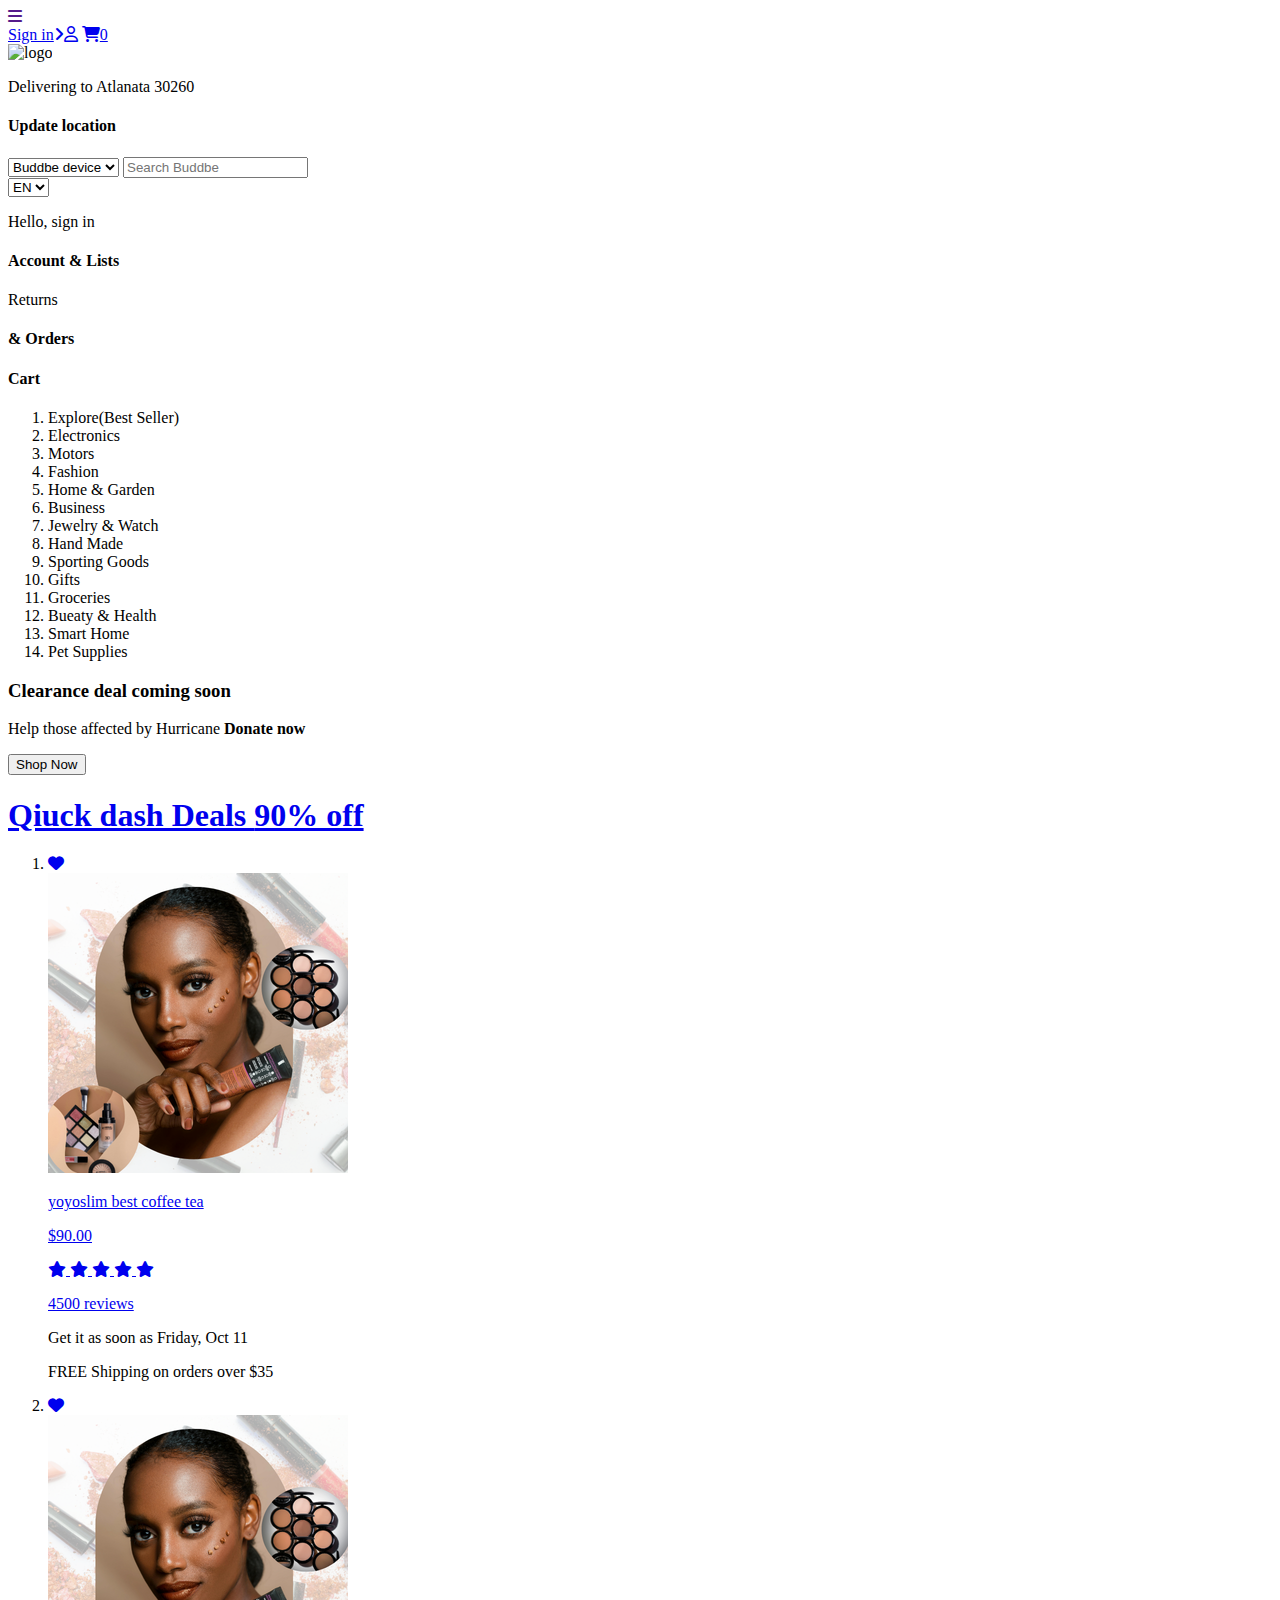
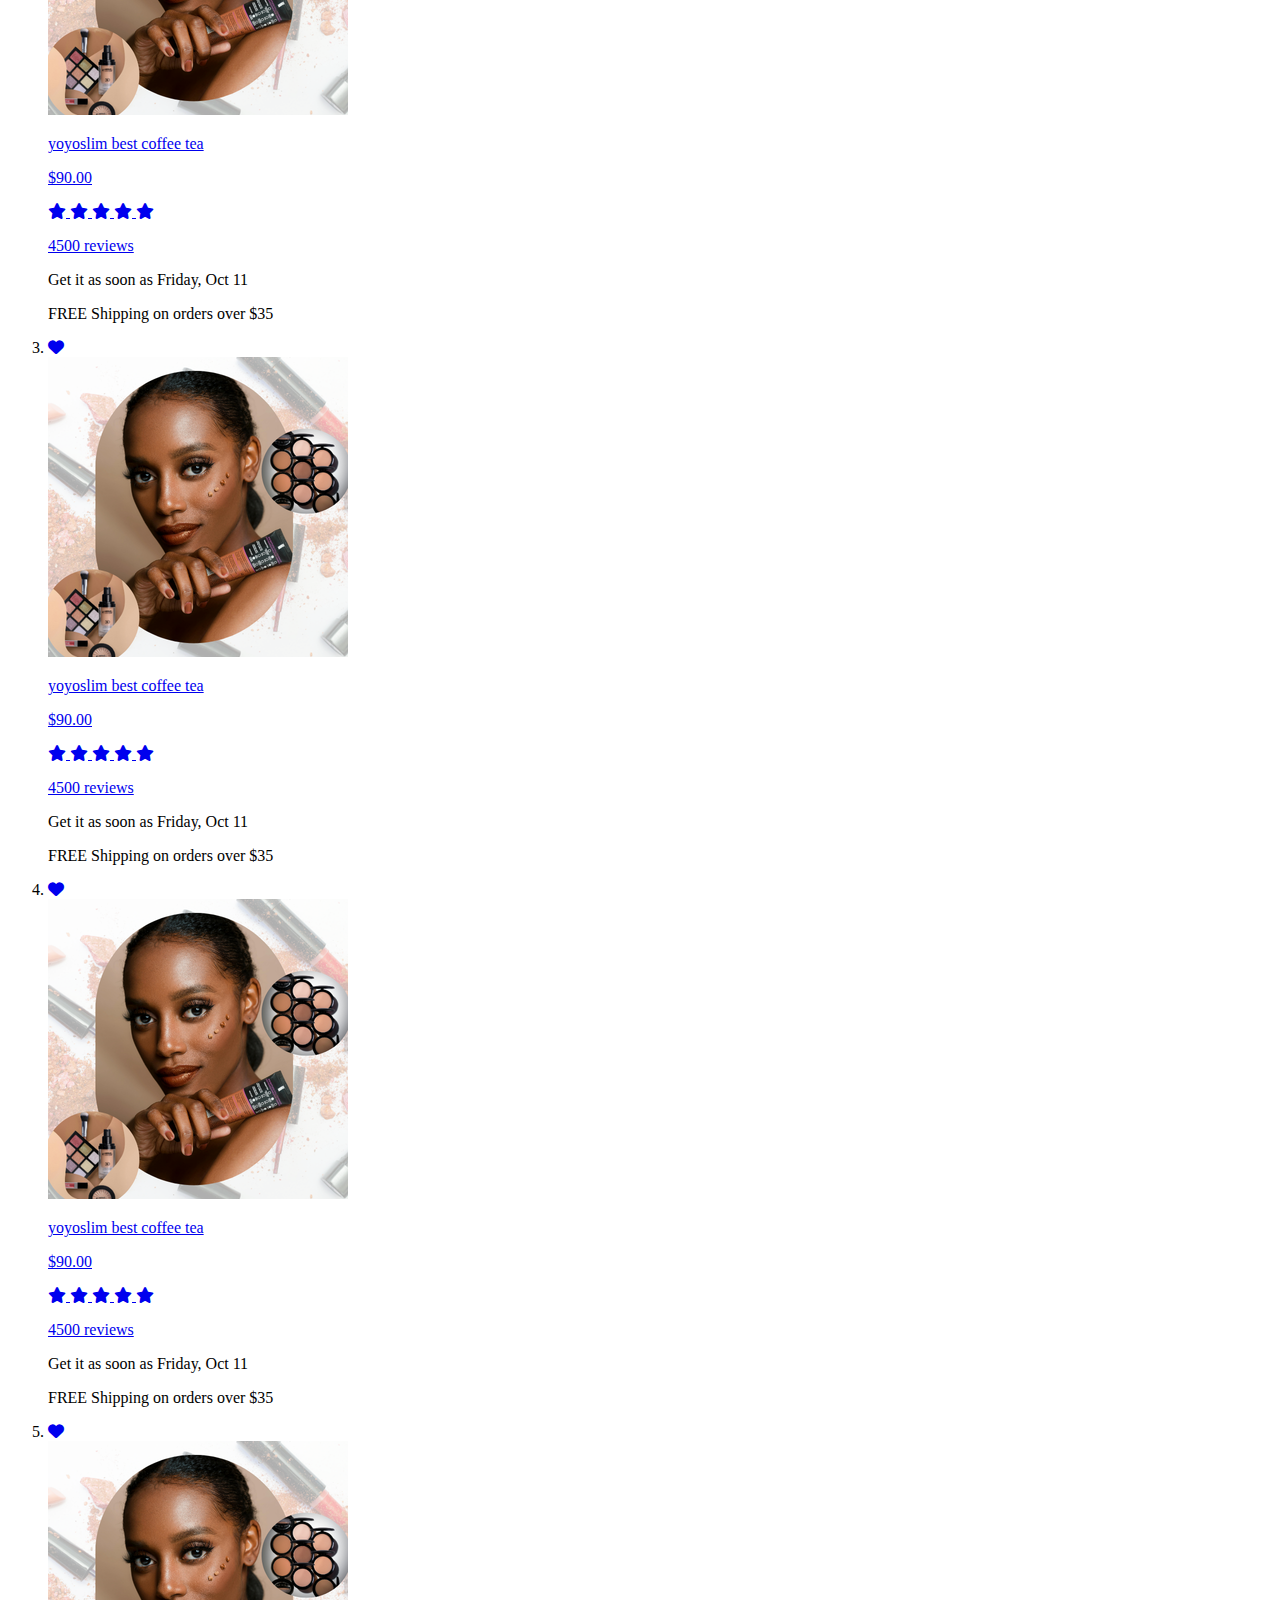
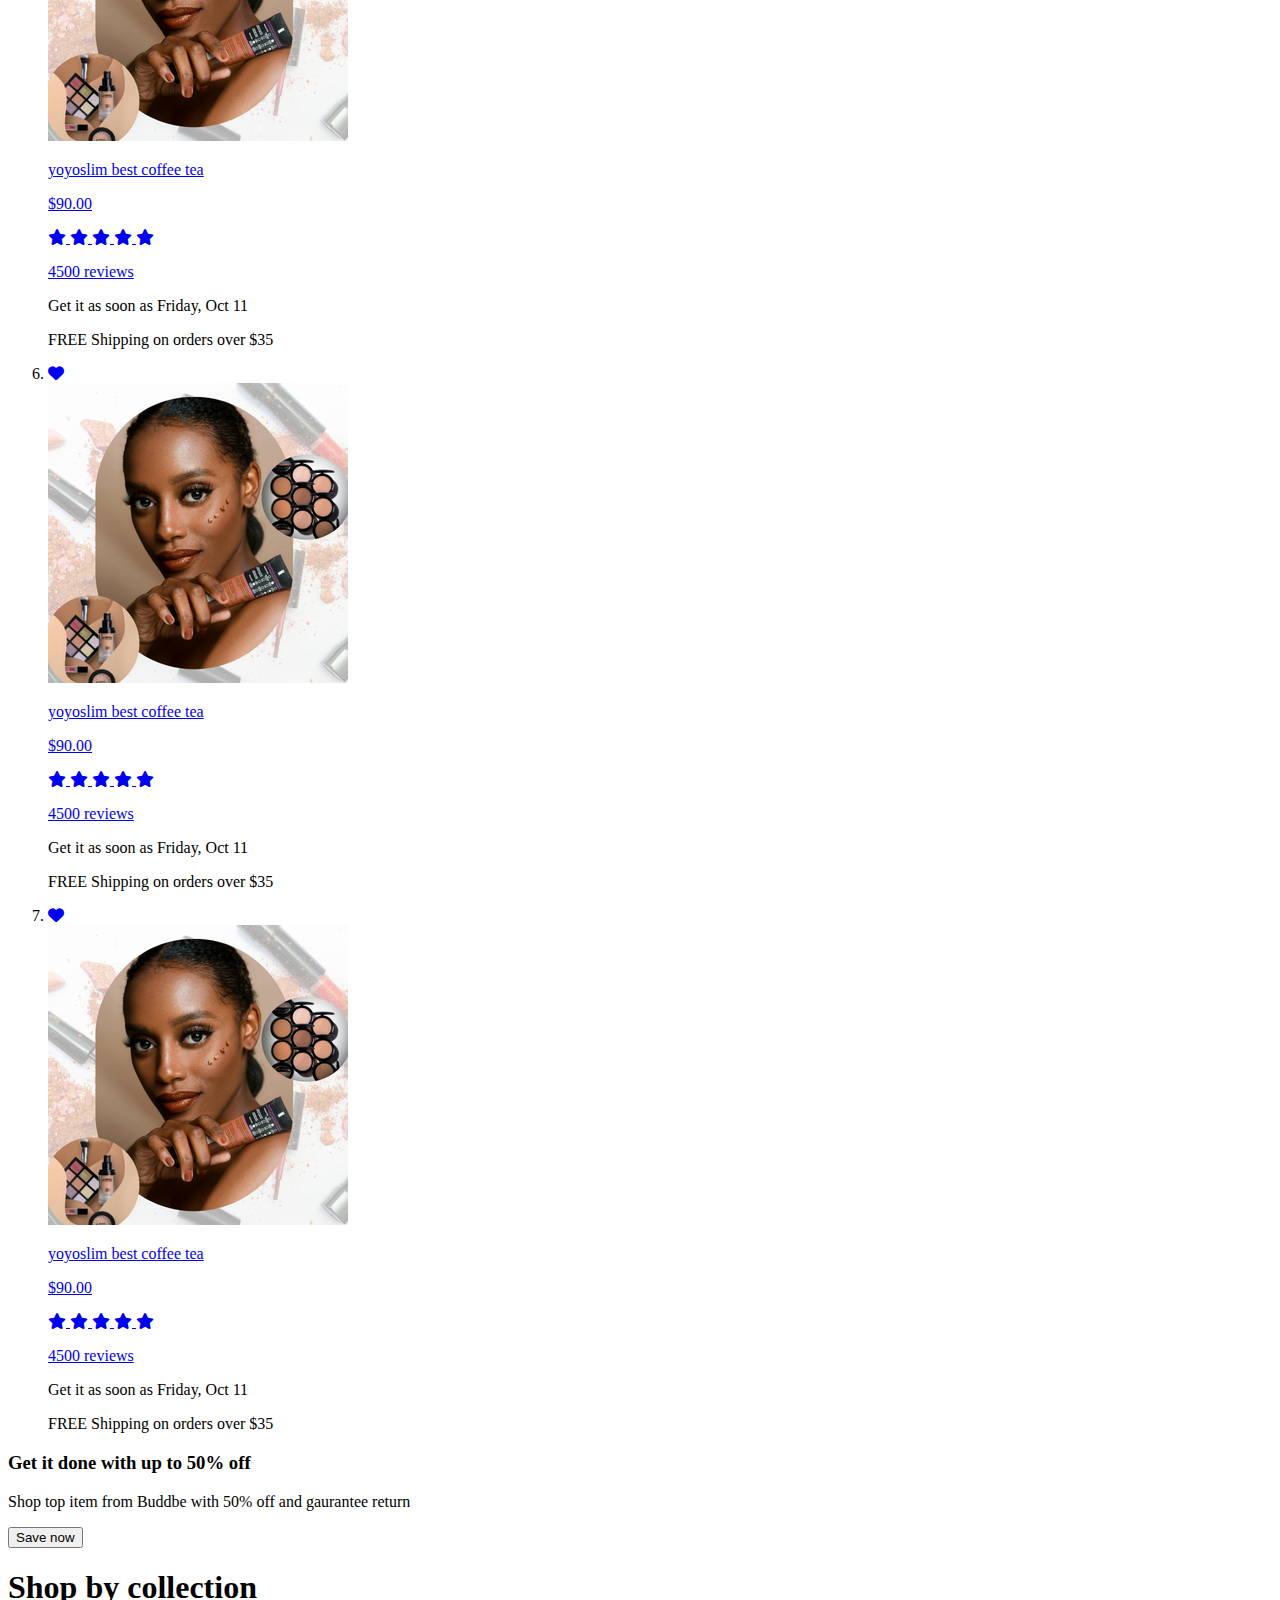
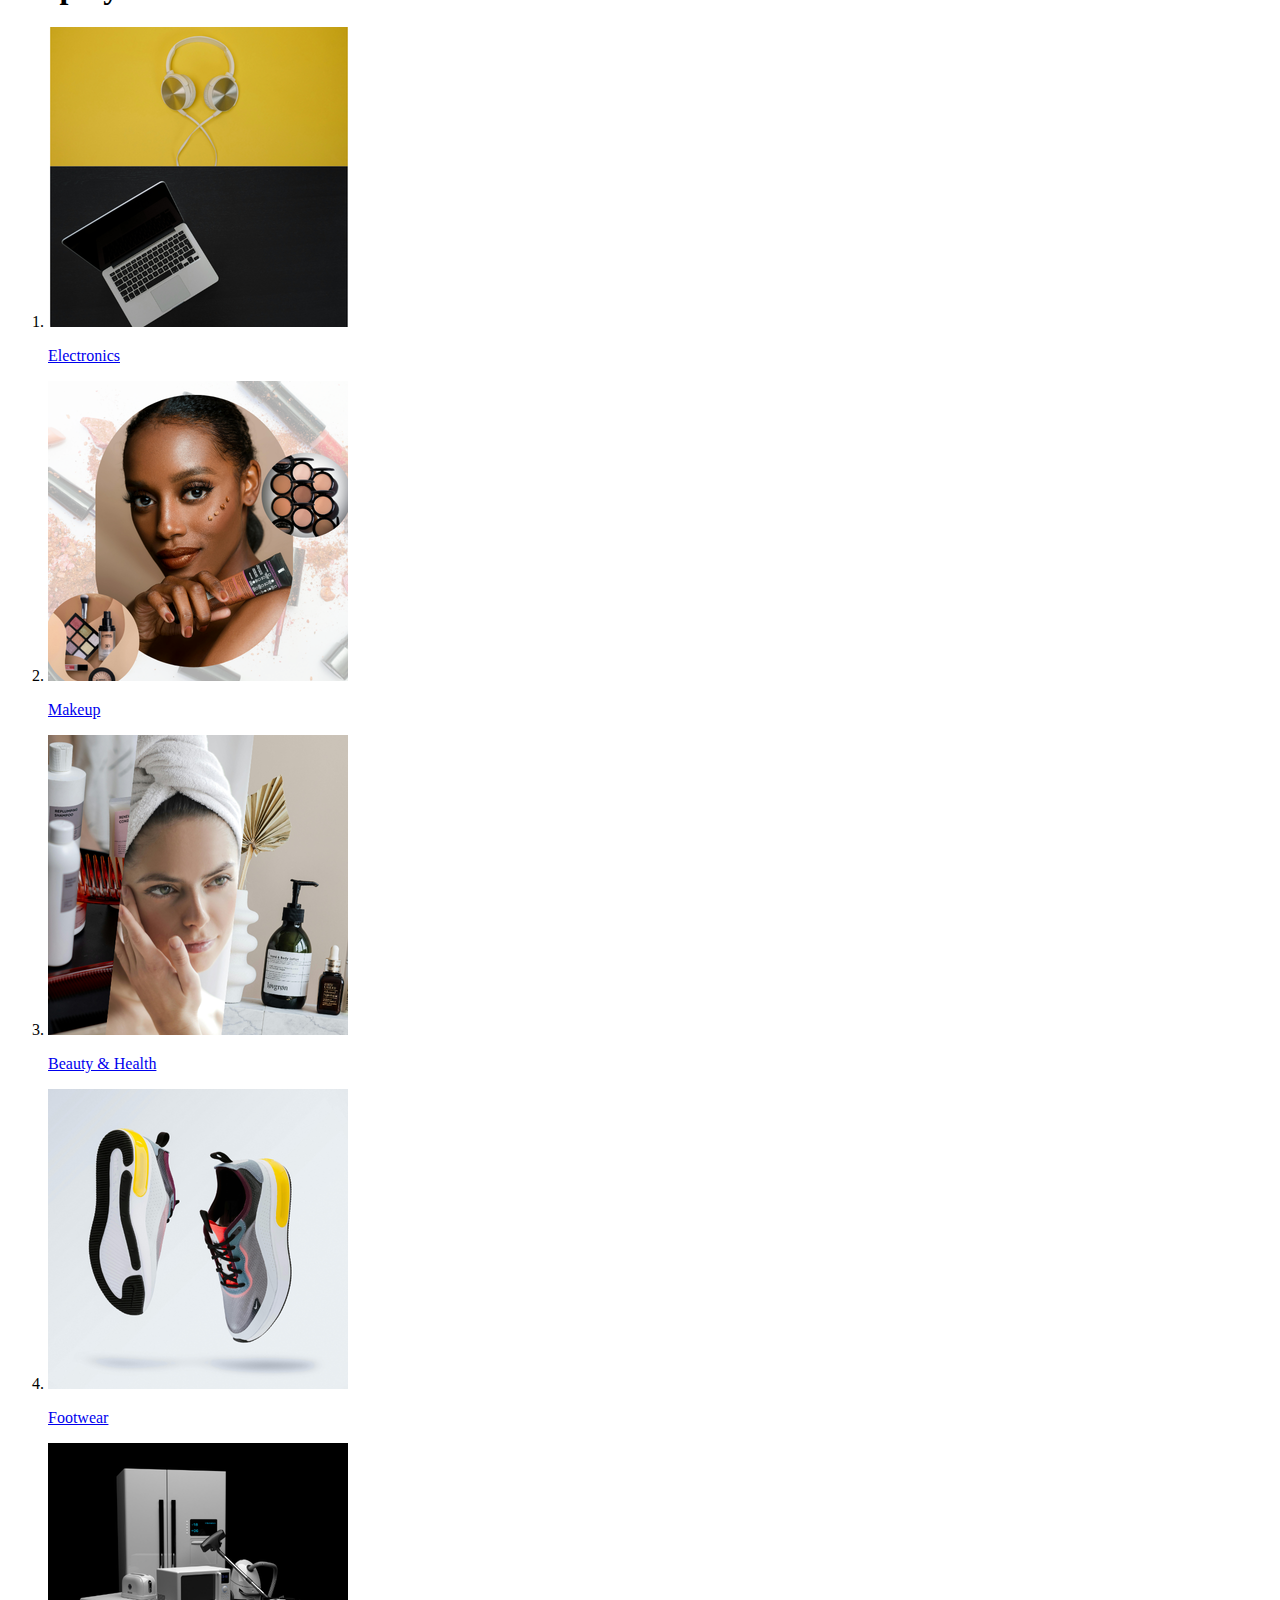
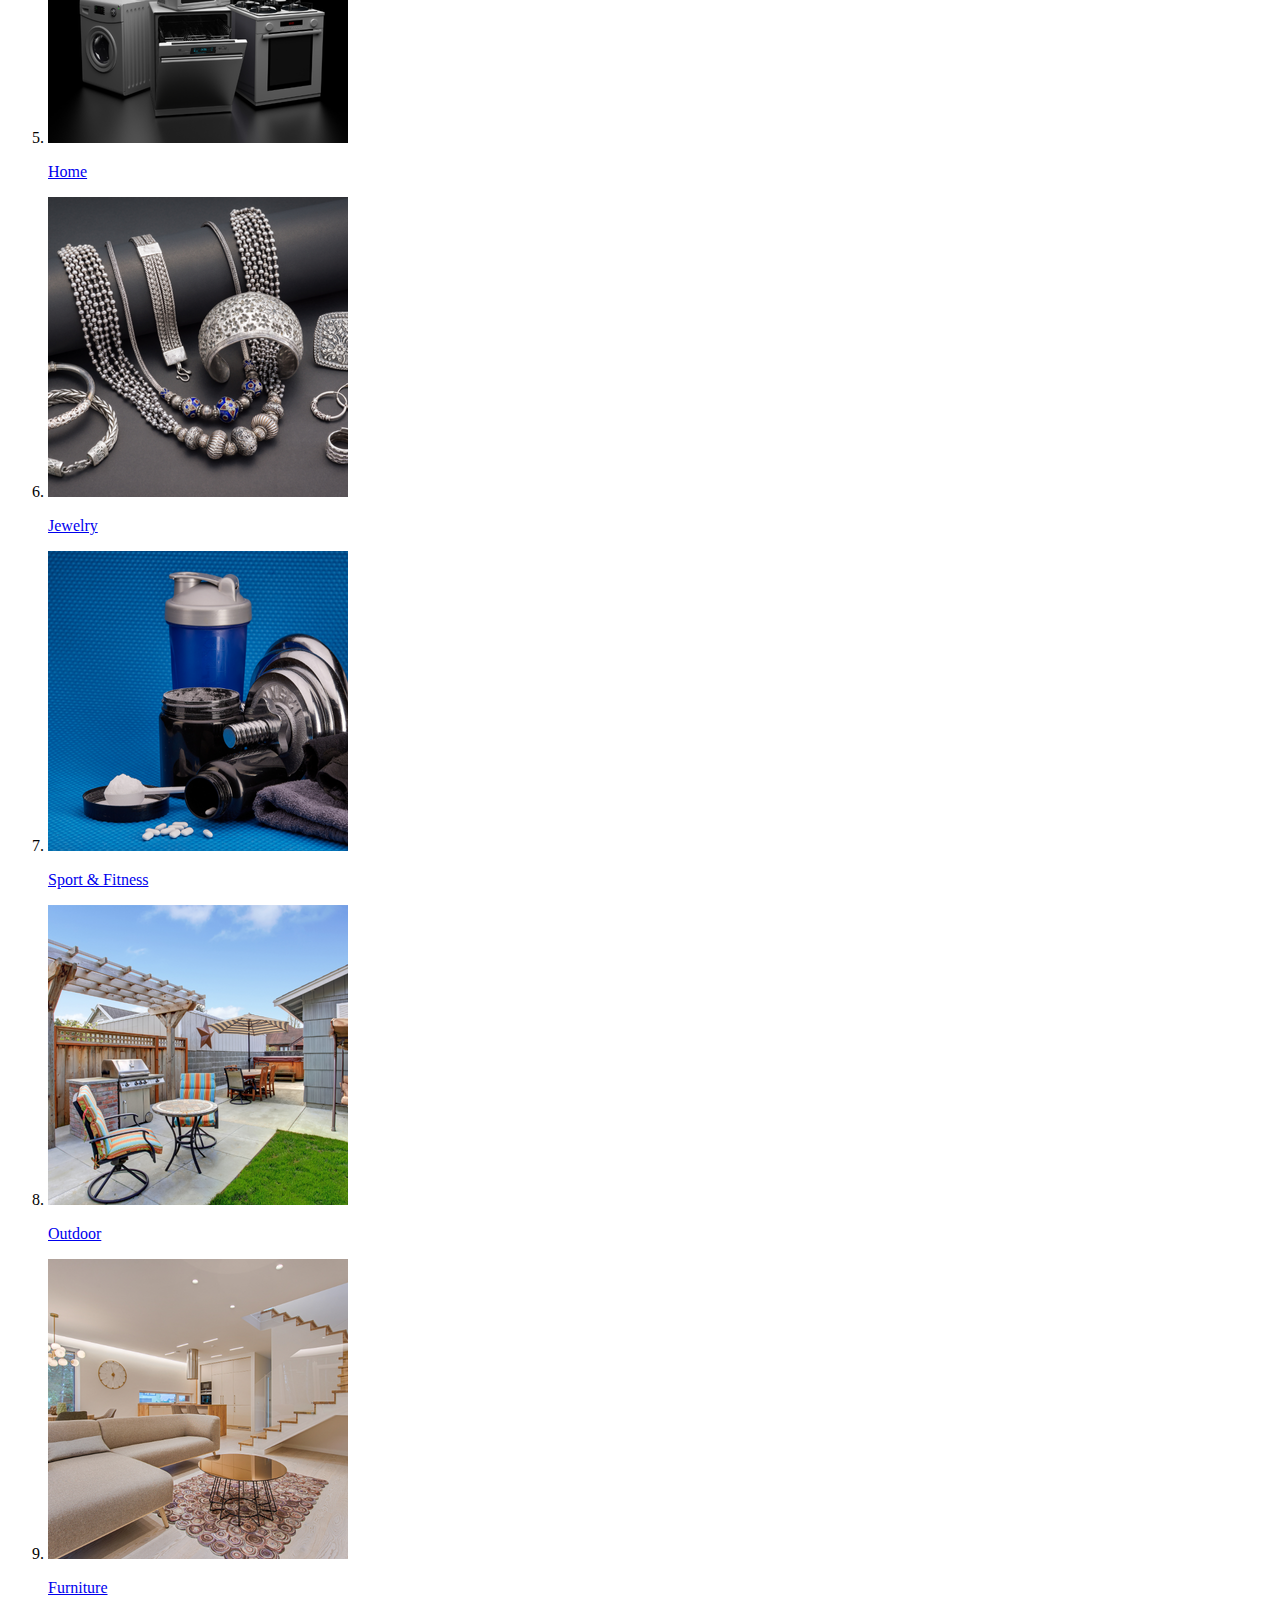
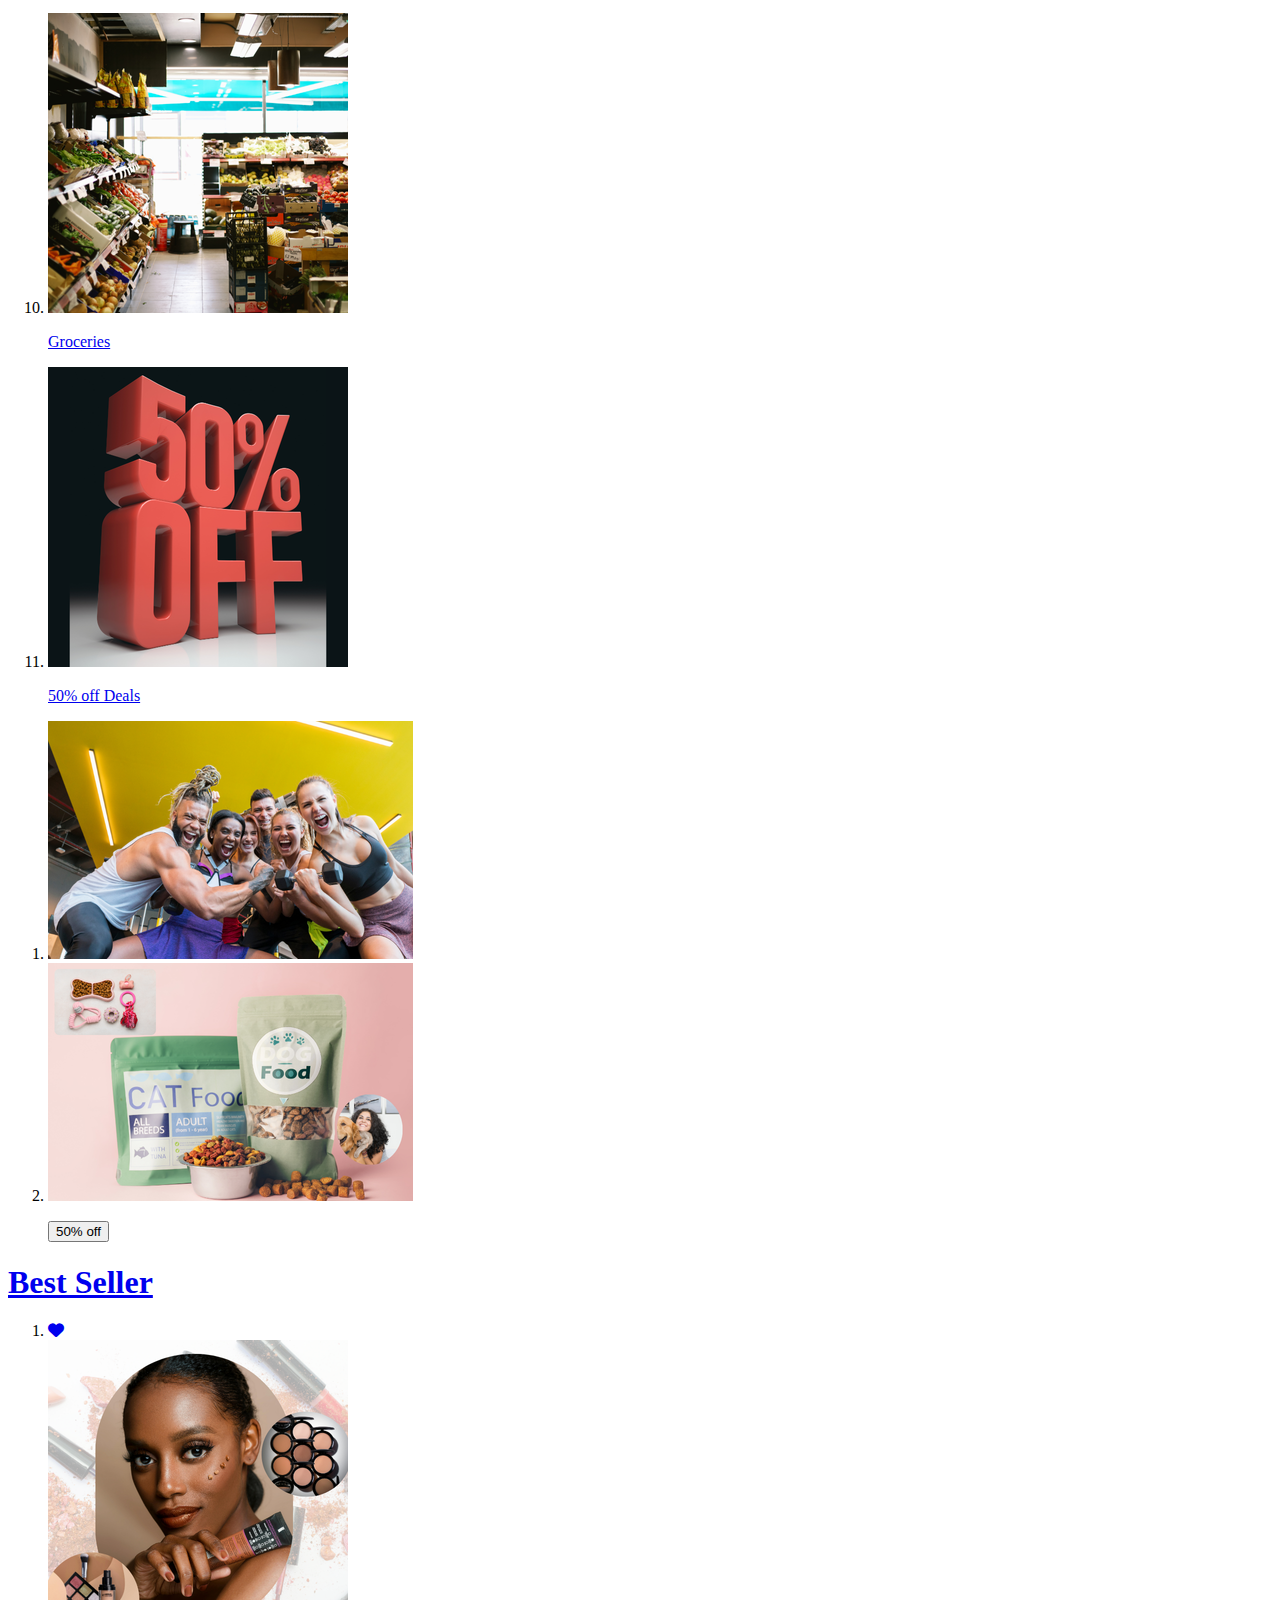
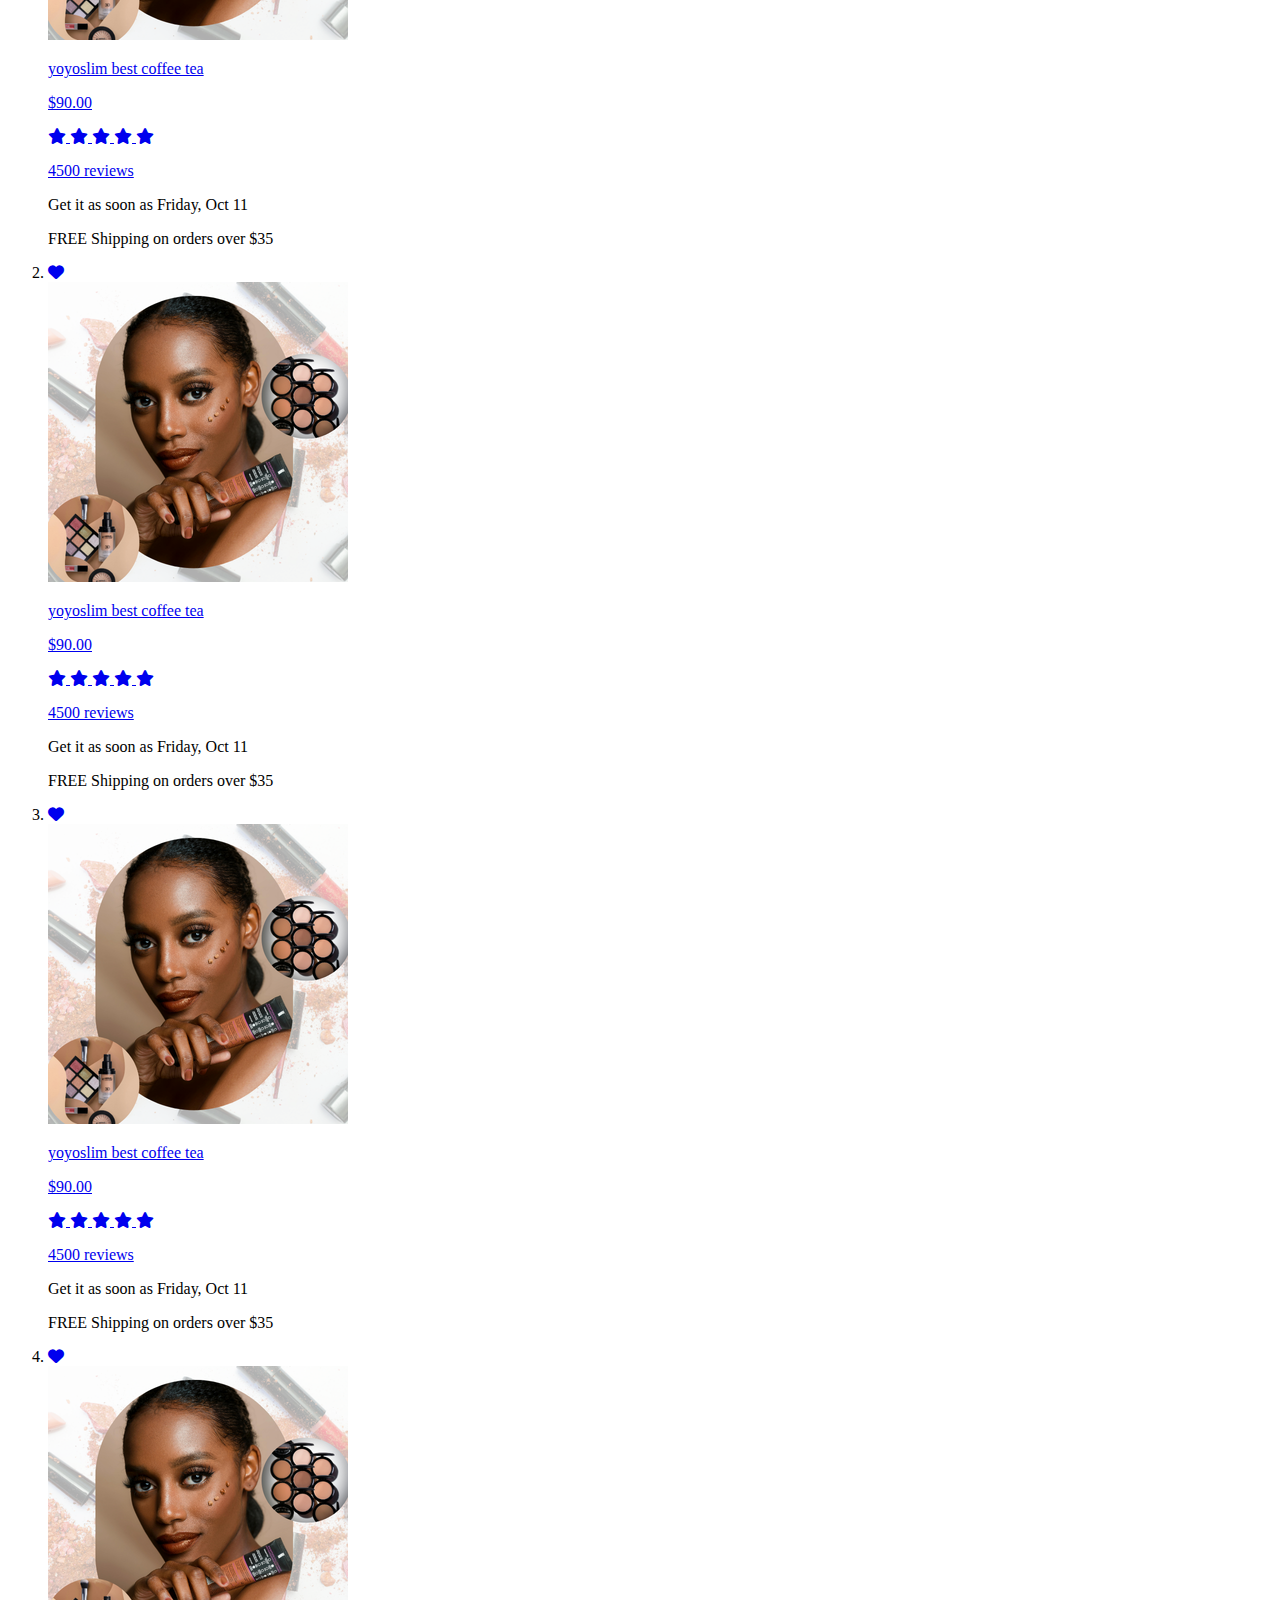
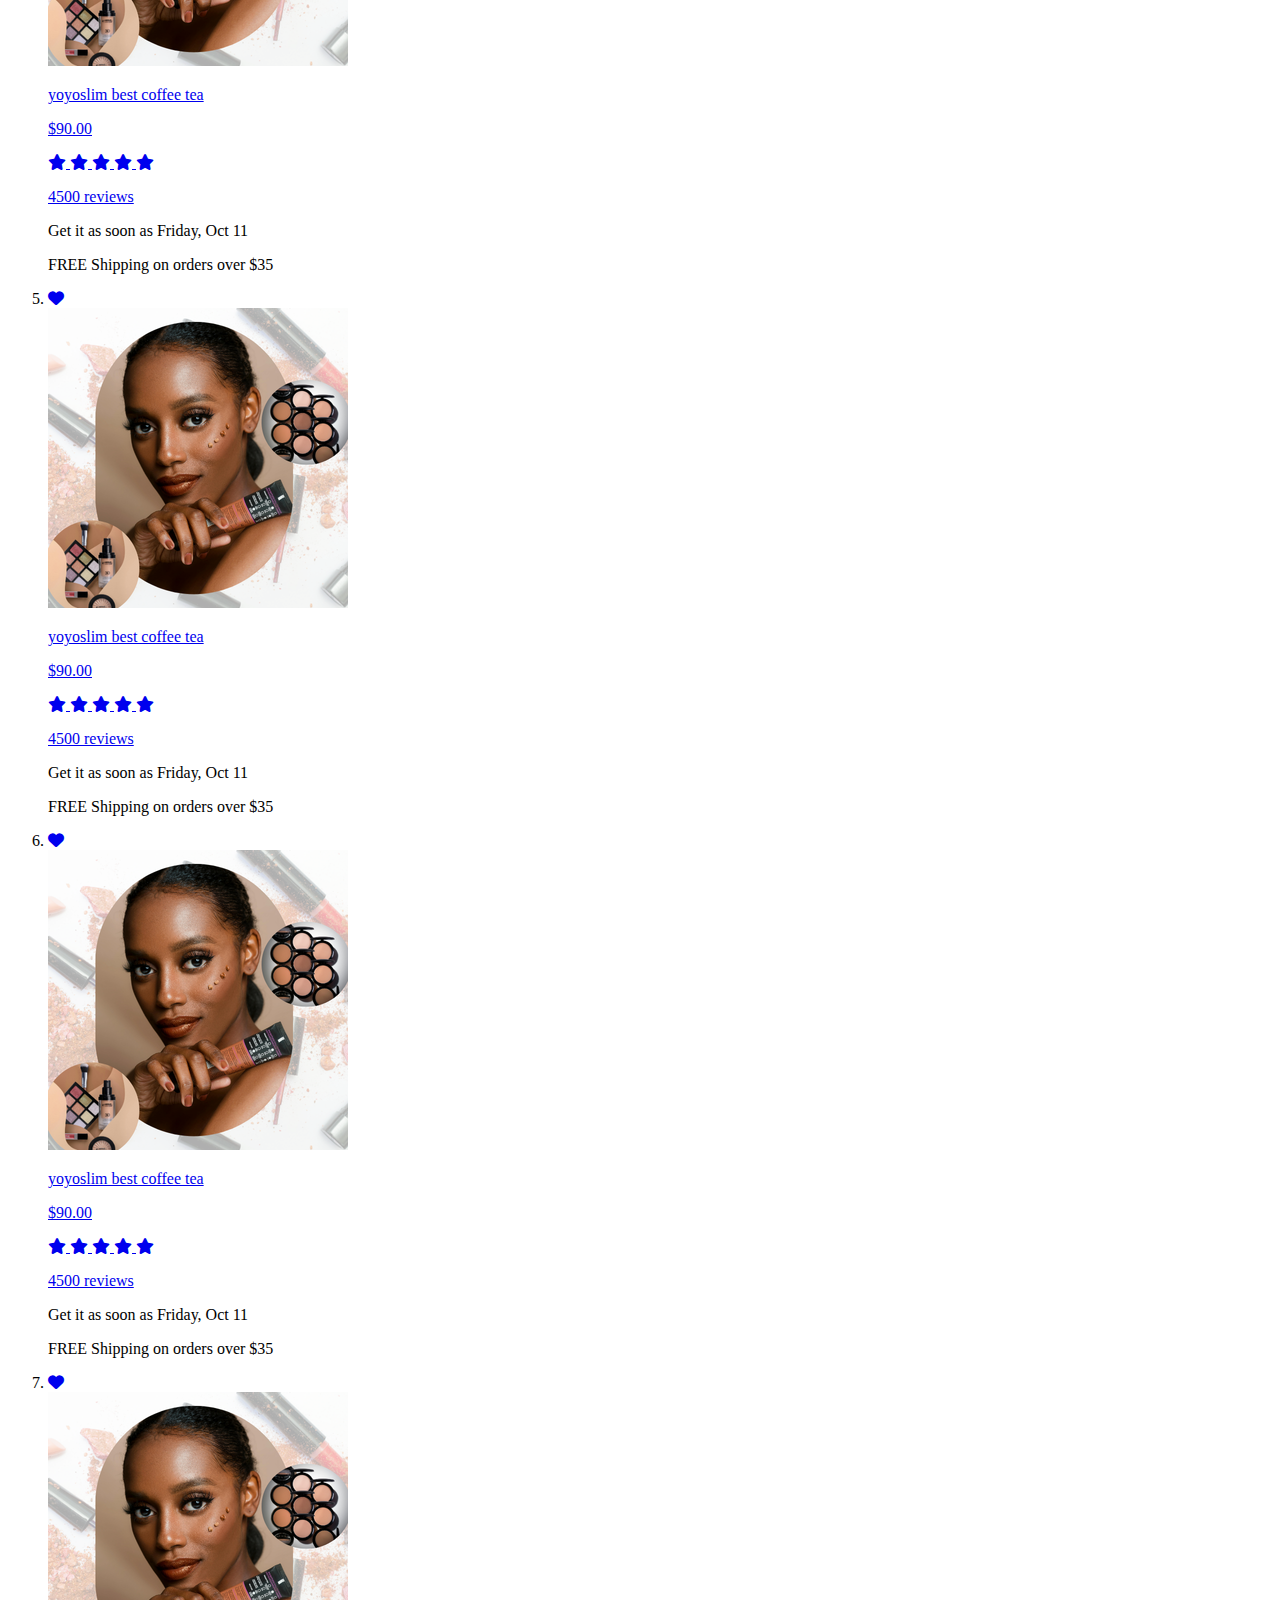
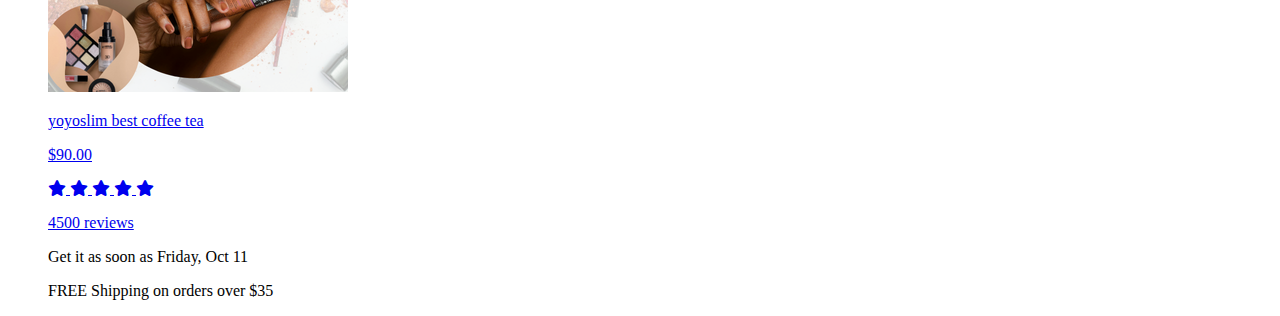
==== commit 79b8a8c8: "commit made by creating the top nav bar by adding the icon for the cart and the sign icon for user" ====
--- a/index.html
+++ b/index.html
@@ -11,6 +11,16 @@
 </head>
 <body>
     <main>
+  <nav class="navdiv">
+    <div class="sectiononenavbar">
+        <a href=""><i class="fa-solid fa-bars"></i></a>
+        <a href=""><img src="#" alt=""></a>
+    </div>
+    <div class="sectiontwonavbar">
+        <a  href="#"><span id="signinglinkdiv">Sign in<i class="fa-solid fa-angle-right"></i></span><span><i class="fa-regular fa-user"></i></span></a>
+        <a href="#"><i class="fa-sharp fa-solid fa-cart-shopping"></i><span id="addcartvalue">0</span></a>
+    </div>
+  </nav>
         <header class="firstheader">
             <div class="logodive">
                 <img src="#" alt="logo">
--- a/mainpagestyle.css
+++ b/mainpagestyle.css
@@ -15,6 +15,40 @@
         width: 100%;
       padding: 10px 0 10px 0;
         background-color: rgb(240, 125, 48);
+    }
+
+    .navdiv{
+        background-color: rgb(240, 125, 48);  
+        display: flex;
+        justify-content:space-between;
+        padding: 10px 10px 0px 10px;
+        font-size: 20px;
+    }
+
+    .sectiontwonavbar{
+        display: flex;
+        gap: 10px;
+        flex-direction: row;
+        font-family:Arial, Helvetica, sans-serif;
+      
+    }
+
+    #addcartvalue{
+        position: relative;
+        bottom: 10px;
+        right: 10px;
+        background-color: rgb(102, 50, 7);
+        color: white;
+        padding: 2px 5px 2px 5px;
+        font-size: 10px;
+        border-radius: 5px;
+    }
+    .navdiv a{
+        text-decoration: none;
+        color: white;
+    }
+    #signinglinkdiv{
+        font-size: 13px;
     }
 
     #secondheaderdiv-second,
@@ -257,6 +291,389 @@
 
 .secondcarolelistdisplace{
  width: 98%;
+ border: 0px solid black;
+ display: flex;
+ margin: 20px auto;
+
+}
+
+.sectionone{
+    width: 50%;
+}
+#firstsectionol li{
+width: 100%;
+margin-left: -40px;
+
+
+}
+#firstsectionol{
+    width: 100%;
+    display: flex;
+    flex-wrap: wrap;
+    border: 0px solid black; 
+
+}
+
+.secondcarolelistdisplace img{
+    width: 100%;
+}
+
+.secondcarolelistdisplace li{
+    list-style: none;
+}
+
+#secondsection{
+    position: relative;
+    top: 20px;
+    border: 1px solid rgb(202, 198, 198);
+    height: 200px;
+    z-index: -1;
+}
+#secondsection li{
+    height: 200px;
+    width: 100%;
+    margin-left: -40px;
+    padding: 0px 40px 0px 0px;
+   
+}
+
+#secondsidelistimage{
+    background-image: url("./firstslide.png");
+
+
+
+}
+#secondsidelistimagetwo{
+    background-image: url("./mens\ pics.webp");
+  
+
+}
+#secondsidelistimagethree{
+    background-image: url("./carpart.png");
+   
+
+}
+#secondsidelistimagefour{
+    background-image: url("./sweater.png");
+   
+
+}
+#secondsidelistimagefive{
+    background-image: url("./kidswear.png");
+   
+
+}
+
+.bestsellertwo li{
+    list-style: none;
+
+}
+.bestsellertwo ol{
+    text-align: center;
+    display: flex;
+    gap: 10px;
+    overflow: auto;
+}
+.bestsellertwo .fa-star,
+.customerreview{
+    display: none;
+}
+.bestsellertwo a{
+    text-decoration: none;
+}
+}
+
+@media screen and (max-width: 414px) {
+    *{
+
+        margin: 0;
+        width: 1005;
+    }
+    body{
+        width: 100%;
+    }
+    main{
+        width: 100%;
+    }
+    .firstheader{
+        width: 100%;
+      padding: 10px 0 10px 0;
+        background-color: rgb(240, 125, 48);
+    }
+    .navdiv{
+        background-color: rgb(240, 125, 48);  
+        display: flex;
+        justify-content:space-between;
+        padding: 10px 10px 0px 10px;
+        font-size: 20px;
+    }
+
+    .sectiontwonavbar{
+        display: flex;
+        gap: 10px;
+        flex-direction: row;
+        font-family:Arial, Helvetica, sans-serif;
+      
+    }
+
+    #addcartvalue{
+        position: relative;
+        bottom: 10px;
+        right: 10px;
+        background-color: rgb(102, 50, 7);
+        color: white;
+        padding: 2px 5px 2px 5px;
+        font-size: 10px;
+        border-radius: 5px;
+    }
+    .navdiv a{
+        text-decoration: none;
+        color: white;
+    }
+    #signinglinkdiv{
+        font-size: 13px;
+    }
+
+    #secondheaderdiv-second,
+ .siginginfodiv,
+ .thirdheader,
+    .locationdiv,
+    #optionselectdive ,
+     #countryselect ,
+      .logodive{
+        display: none;
+    }
+    #searchitembar{
+        display: flex;
+        width: 90%;
+        padding: 9px;
+    margin: auto;
+    border: none;
+    border-radius: 6px;
+    font-size: 12px;
+
+    }
+    .secondheader .secondheaderdiv{
+        display: flex;
+        gap: 22px;
+        cursor: pointer; 
+        overflow: auto;
+        white-space: nowrap;
+        width: 96.8%;
+        padding: 10px 7px 10px 5px;
+        background-color: rgb(67, 110, 129);
+        color:white;
+        font-size: 12px;
+        font-family: 'Lucida Sans', 'Lucida Sans Regular', 'Lucida Grande', 'Lucida Sans Unicode', Geneva, Verdana, sans-serif;
+    }
+    .secondheader .secondheaderdiv li{
+        list-style: none;
+    }
+.slideshowme{
+    width: 100%;
+    height: 200px;
+}
+#first-imagediv{
+    background-image: url("./@media1.png");
+ 
+background-size:cover;
+    border-radius: 5px;
+    margin: 5px auto;
+    border: 0px solid black;
+height: 200px;
+   width: 100%;
+ 
+}#second-imagediv{
+    background-image: url("./@media2.png");
+background-repeat: no-repeat;
+    border-radius: 5px;
+    margin: 5px auto;
+    border: 0px solid black;
+height: 200px;
+   width: 100%;
+}
+#third-imagediv{
+    background-image: url("./@media3.png");
+background-repeat: no-repeat;
+    border-radius: 5px;
+    margin: 5px auto;
+    border: 0px solid black;
+height: 200px;
+   width: 100%;
+ 
+
+}
+#four-imagediv{
+    background-image: url("./@media4.png");
+background-repeat: no-repeat;
+    border-radius: 5px;
+    margin: 5px auto;
+    border: 0px solid black;
+height: 200px;
+   width: 100%;
+ 
+
+}
+#five-imagediv{
+    background-image: url("./@media5.png");
+    background-repeat: no-repeat;
+        border-radius: 5px;
+        margin: 5px auto;
+        border: 0px solid black;
+    height: 200px;
+       width: 100%;
+}
+#quickdeals{
+    font-size: 10px;
+    text-align: center;
+    text-decoration: none;
+}
+#quickdeals h1{
+    background-color: rgb(67, 110, 129);
+    width: 90%;
+    margin: 10px auto;
+    border-radius: 5px;
+    font-size: 20px;
+    color: rgb(233, 158, 130);
+    padding: 3PX;
+}
+
+.bestseller ol{
+    width: 90%;
+    margin: auto;
+    display: flex;
+    overflow: auto;
+    white-space: nowrap;
+    gap: 20px;
+    height: 240px;
+    padding-left: 5px;
+    padding-right: 5px;
+}
+.bestseller li{
+    border: 1px solid rgb(241, 237, 237);
+    height: auto;
+    width: 170px;
+    text-align: center;
+    padding: 0;
+    line-height: 17px;
+    border-radius: 10px;
+    list-style: none;
+} 
+.bestseller a {
+    text-decoration: none;
+}
+.bestsellerlasit img{
+    position: relative;
+    top: -30px;
+height: 160px;
+padding: 4px;
+border-radius: 10px;
+}
+.bestsellerlasit .fa-star{
+    color: gold;
+    font-size: 10p 
+    ;
+}
+.deliverydiv{
+   display: none;
+ 
+}
+
+.fa-heart{
+    position: relative;
+    padding:3px;
+    font-size: 14px;
+    color: rgb(94, 82, 82);
+   }
+.addtocart{  
+    z-index: 1; 
+    margin-top: 0;
+position: relative;
+border-radius:17px;
+width: 22px;
+background-color: rgb(244, 245, 247);
+  
+    border: 1px solid rgb(185, 181, 181);
+}
+
+.ratinginfo{
+padding:  0px 5px 0 5px;
+    margin-top: -28px;
+    color: rgb(34, 30, 30);  
+}
+#pricetag{
+    font-family: 'Franklin Gothic Medium', 'Arial Narrow', Arial, sans-serif;
+ 
+  color: rgb(226, 87, 37);
+}
+/*get it done 50% discount*/
+
+.shoppercentage{
+width: 90%;
+    border: 1px solid rgb(241, 234, 234);
+    margin: 10px auto;
+    display: flex;
+    border-radius: 10px;
+    font-size: 13px;
+    line-height: 12px;
+    padding: 5px;
+    background-color:  rgb(226, 87, 37);
+}
+.shoppercentage h3{
+    color: white;
+}
+.shoppercentage button{
+    border-radius: 10px;
+    border: none;
+    line-height: 12px;
+    padding: 5px;
+    color: rgb(231, 228, 228);
+    background-color: black;
+}
+
+/* shop by collection */
+
+.secondlistitem h1{
+    font-size: 20px;
+    text-align: center;
+}
+.newarriverlist{
+width: 80%;
+    display: flex;
+    gap: 30px;
+    flex-wrap: wrap;
+    border: 0px solid rgb(26, 25, 25);
+    height: 200px;
+    overflow: auto;
+    white-space: nowrap;
+    margin: auto;
+    text-align: center;
+    font-size: 13px;
+ 
+  
+ 
+}
+.newarriverlist img{
+    width: 100%;
+    border-radius: 50px;   
+}
+.secondlistitem .newarriverlist li{
+  
+    list-style: none;
+    height: 80px;
+    width: 80px;
+    border-radius: 50px;
+    margin-left: -10px;
+}
+.secondlistitem .newarriverlist a{
+    text-decoration: none;
+    color: rgb(54, 51, 51);
+}
+
+/* discount collection */
+
+.secondcarolelistdisplace{
+ width: 98%;
  border: 1px solid black;
  display: flex;
  margin: 20px auto;
@@ -345,4 +762,764 @@
 .bestsellertwo a{
     text-decoration: none;
 }
+}
+
+@media screen and (max-width: 390px) {
+    *{
+
+        margin: 0;
+        width: 1005;
+    }
+    body{
+        width: 100%;
+    }
+    main{
+        width: 100%;
+    }
+    .firstheader{
+        width: 100%;
+      padding: 10px 0 10px 0;
+        background-color: rgb(240, 125, 48);
+    }
+    .navdiv{
+        background-color: rgb(240, 125, 48);  
+        display: flex;
+        justify-content:space-between;
+        padding: 10px 10px 0px 10px;
+        font-size: 20px;
+    }
+
+    .sectiontwonavbar{
+        display: flex;
+        gap: 10px;
+        flex-direction: row;
+        font-family:Arial, Helvetica, sans-serif;
+      
+    }
+
+    #addcartvalue{
+        position: relative;
+        bottom: 10px;
+        right: 10px;
+        background-color: rgb(102, 50, 7);
+        color: white;
+        padding: 2px 5px 2px 5px;
+        font-size: 10px;
+        border-radius: 5px;
+    }
+    .navdiv a{
+        text-decoration: none;
+        color: white;
+    }
+    #signinglinkdiv{
+        font-size: 13px;
+    }
+    #secondheaderdiv-second,
+ .siginginfodiv,
+ .thirdheader,
+    .locationdiv,
+    #optionselectdive ,
+     #countryselect ,
+      .logodive{
+        display: none;
+    }
+    #searchitembar{
+        display: flex;
+        width: 90%;
+        padding: 9px;
+    margin: auto;
+    border: none;
+    border-radius: 6px;
+    font-size: 12px;
+
+    }
+    .secondheader .secondheaderdiv{
+        display: flex;
+        gap: 22px;
+        cursor: pointer; 
+        overflow: auto;
+        white-space: nowrap;
+        width: 96.8%;
+        padding: 10px 7px 10px 5px;
+        background-color: rgb(67, 110, 129);
+        color:white;
+        font-size: 12px;
+        font-family: 'Lucida Sans', 'Lucida Sans Regular', 'Lucida Grande', 'Lucida Sans Unicode', Geneva, Verdana, sans-serif;
+    }
+    .secondheader .secondheaderdiv li{
+        list-style: none;
+    }
+.slideshowme{
+    width: 100%;
+    height: 200px;
+}
+#first-imagediv{
+    background-image: url("./@media1.png");
+ 
+background-size:cover;
+    border-radius: 5px;
+    margin: 5px auto;
+    border: 0px solid black;
+height: 200px;
+   width: 100%;
+ 
+}#second-imagediv{
+    background-image: url("./@media2.png");
+background-repeat: no-repeat;
+    border-radius: 5px;
+    margin: 5px auto;
+    border: 0px solid black;
+height: 200px;
+   width: 100%;
+}
+#third-imagediv{
+    background-image: url("./@media3.png");
+background-repeat: no-repeat;
+    border-radius: 5px;
+    margin: 5px auto;
+    border: 0px solid black;
+height: 200px;
+   width: 100%;
+ 
+
+}
+#four-imagediv{
+    background-image: url("./@media4.png");
+background-repeat: no-repeat;
+    border-radius: 5px;
+    margin: 5px auto;
+    border: 0px solid black;
+height: 200px;
+   width: 100%;
+ 
+
+}
+#five-imagediv{
+    background-image: url("./@media5.png");
+    background-repeat: no-repeat;
+        border-radius: 5px;
+        margin: 5px auto;
+        border: 0px solid black;
+    height: 200px;
+       width: 100%;
+}
+#quickdeals{
+    font-size: 10px;
+    text-align: center;
+    text-decoration: none;
+}
+#quickdeals h1{
+    background-color: rgb(67, 110, 129);
+    width: 90%;
+    margin: 10px auto;
+    border-radius: 5px;
+    font-size: 20px;
+    color: rgb(233, 158, 130);
+    padding: 3PX;
+}
+
+.bestseller ol{
+    width: 90%;
+    margin: auto;
+    display: flex;
+    overflow: auto;
+    white-space: nowrap;
+    gap: 20px;
+    height: 240px;
+    padding-left: 5px;
+    padding-right: 5px;
+}
+.bestseller li{
+    border: 1px solid rgb(241, 237, 237);
+    height: auto;
+    width: 170px;
+    text-align: center;
+    padding: 0;
+    line-height: 17px;
+    border-radius: 10px;
+    list-style: none;
+} 
+.bestseller a {
+    text-decoration: none;
+}
+.bestsellerlasit img{
+    position: relative;
+    top: -30px;
+height: 160px;
+padding: 4px;
+border-radius: 10px;
+}
+.bestsellerlasit .fa-star{
+    color: gold;
+    font-size: 10p 
+    ;
+}
+.deliverydiv{
+   display: none;
+ 
+}
+
+.fa-heart{
+    position: relative;
+    padding:3px;
+    font-size: 14px;
+    color: rgb(94, 82, 82);
+   }
+.addtocart{  
+    z-index: 1; 
+    margin-top: 0;
+position: relative;
+border-radius:17px;
+width: 22px;
+background-color: rgb(244, 245, 247);
+  
+    border: 1px solid rgb(185, 181, 181);
+}
+
+.ratinginfo{
+padding:  0px 5px 0 5px;
+    margin-top: -28px;
+    color: rgb(34, 30, 30);  
+}
+#pricetag{
+    font-family: 'Franklin Gothic Medium', 'Arial Narrow', Arial, sans-serif;
+ 
+  color: rgb(226, 87, 37);
+}
+/*get it done 50% discount*/
+
+.shoppercentage{
+width: 90%;
+    border: 1px solid rgb(241, 234, 234);
+    margin: 10px auto;
+    display: flex;
+    border-radius: 10px;
+    font-size: 13px;
+    line-height: 12px;
+    padding: 5px;
+    background-color:  rgb(226, 87, 37);
+}
+.shoppercentage h3{
+    color: white;
+}
+.shoppercentage button{
+    border-radius: 10px;
+    border: none;
+    line-height: 12px;
+    padding: 5px;
+    color: rgb(231, 228, 228);
+    background-color: black;
+}
+
+/* shop by collection */
+
+.secondlistitem h1{
+    font-size: 20px;
+    text-align: center;
+}
+.newarriverlist{
+width: 80%;
+    display: flex;
+    gap: 30px;
+    flex-wrap: wrap;
+    border: 0px solid rgb(26, 25, 25);
+    height: 200px;
+    overflow: auto;
+    white-space: nowrap;
+    margin: auto;
+    text-align: center;
+    font-size: 13px;
+ 
+  
+ 
+}
+.newarriverlist img{
+    width: 100%;
+    border-radius: 50px;   
+}
+.secondlistitem .newarriverlist li{
+  
+    list-style: none;
+    height: 80px;
+    width: 80px;
+    border-radius: 50px;
+    margin-left: -10px;
+}
+.secondlistitem .newarriverlist a{
+    text-decoration: none;
+    color: rgb(54, 51, 51);
+}
+
+/* discount collection */
+
+.secondcarolelistdisplace{
+ width: 98%;
+ border: 1px solid black;
+ display: flex;
+ margin: 20px auto;
+
+}
+
+.sectionone{
+    width: 50%;
+}
+#firstsectionol li{
+width: 100%;
+margin-left: -40px;
+
+
+}
+#firstsectionol{
+    width: 90%;
+    display: flex;
+    flex-wrap: wrap;
+    border: 1px solid black; 
+
+}
+
+.secondcarolelistdisplace img{
+    width: 100%;
+}
+
+.secondcarolelistdisplace li{
+    list-style: none;
+}
+
+#secondsection{
+    border: 1px solid rgb(252, 6, 6);
+    height: 200px;
+    z-index: -1;
+}
+#secondsection li{
+    height: 200px;
+    width: 100%;
+    margin-left: -40px;
+    padding: 0px 40px 0px 0px;
+   
+}
+
+#secondsidelistimage{
+    background-image: url("./firstslide.png");
+
+
+
+}
+#secondsidelistimagetwo{
+    background-image: url("./mens\ pics.webp");
+  
+
+}
+#secondsidelistimagethree{
+    background-image: url("./carpart.png");
+   
+
+}
+#secondsidelistimagefour{
+    background-image: url("./sweater.png");
+   
+
+}
+#secondsidelistimagefive{
+    background-image: url("./kidswear.png");
+   
+
+}
+
+.bestsellertwo li{
+    list-style: none;
+
+}
+.bestsellertwo ol{
+    text-align: center;
+    display: flex;
+    gap: 10px;
+    overflow: auto;
+}
+.bestsellertwo .fa-star,
+.customerreview{
+    display: none;
+}
+.bestsellertwo a{
+    text-decoration: none;
+}
+}
+@media screen and (max-width: 430px) {
+    *{
+
+        margin: 0;
+        width: 1005;
+    }
+    body{
+        width: 100%;
+    }
+    main{
+        width: 100%;
+    }
+    .firstheader{
+        width: 100%;
+      padding: 10px 0 10px 0;
+        background-color: rgb(240, 125, 48);
+    }
+    .navdiv{
+        background-color: rgb(240, 125, 48);  
+        display: flex;
+        justify-content:space-between;
+        padding: 10px 10px 0px 10px;
+        font-size: 20px;
+    }
+
+    .sectiontwonavbar{
+        display: flex;
+        gap: 10px;
+        flex-direction: row;
+        font-family:Arial, Helvetica, sans-serif;
+      
+    }
+
+    #addcartvalue{
+        position: relative;
+        bottom: 10px;
+        right: 10px;
+        background-color: rgb(102, 50, 7);
+        color: white;
+        padding: 2px 5px 2px 5px;
+        font-size: 10px;
+        border-radius: 5px;
+    }
+    .navdiv a{
+        text-decoration: none;
+        color: white;
+    }
+    #signinglinkdiv{
+        font-size: 13px;
+    }
+
+    #secondheaderdiv-second,
+ .siginginfodiv,
+ .thirdheader,
+    .locationdiv,
+    #optionselectdive ,
+     #countryselect ,
+      .logodive{
+        display: none;
+    }
+    #searchitembar{
+        display: flex;
+        width: 90%;
+        padding: 9px;
+    margin: auto;
+    border: none;
+    border-radius: 6px;
+    font-size: 12px;
+
+    }
+    .secondheader .secondheaderdiv{
+        display: flex;
+        gap: 22px;
+        cursor: pointer; 
+        overflow: auto;
+        white-space: nowrap;
+        width: 96.8%;
+        padding: 10px 7px 10px 5px;
+        background-color: rgb(67, 110, 129);
+        color:white;
+        font-size: 12px;
+        font-family: 'Lucida Sans', 'Lucida Sans Regular', 'Lucida Grande', 'Lucida Sans Unicode', Geneva, Verdana, sans-serif;
+    }
+    .secondheader .secondheaderdiv li{
+        list-style: none;
+    }
+.slideshowme{
+    width: 100%;
+    height: 200px;
+}
+#first-imagediv{
+    background-image: url("./@media1.png");
+ 
+background-size:cover;
+    border-radius: 5px;
+    margin: 5px auto;
+    border: 0px solid black;
+height: 200px;
+   width: 100%;
+ 
+}#second-imagediv{
+    background-image: url("./@media2.png");
+background-repeat: no-repeat;
+    border-radius: 5px;
+    margin: 5px auto;
+    border: 0px solid black;
+height: 200px;
+   width: 100%;
+}
+#third-imagediv{
+    background-image: url("./@media3.png");
+background-repeat: no-repeat;
+    border-radius: 5px;
+    margin: 5px auto;
+    border: 0px solid black;
+height: 200px;
+   width: 100%;
+ 
+
+}
+#four-imagediv{
+    background-image: url("./@media4.png");
+background-repeat: no-repeat;
+    border-radius: 5px;
+    margin: 5px auto;
+    border: 0px solid black;
+height: 200px;
+   width: 100%;
+ 
+
+}
+#five-imagediv{
+    background-image: url("./@media5.png");
+    background-repeat: no-repeat;
+        border-radius: 5px;
+        margin: 5px auto;
+        border: 0px solid black;
+    height: 200px;
+       width: 100%;
+}
+#quickdeals{
+    font-size: 10px;
+    text-align: center;
+    text-decoration: none;
+}
+#quickdeals h1{
+    background-color: rgb(67, 110, 129);
+    width: 90%;
+    margin: 10px auto;
+    border-radius: 5px;
+    font-size: 20px;
+    color: rgb(233, 158, 130);
+    padding: 3PX;
+}
+
+.bestseller ol{
+    width: 90%;
+    margin: auto;
+    display: flex;
+    overflow: auto;
+    white-space: nowrap;
+    gap: 20px;
+    height: 240px;
+    padding-left: 5px;
+    padding-right: 5px;
+}
+.bestseller li{
+    border: 1px solid rgb(241, 237, 237);
+    height: auto;
+    width: 170px;
+    text-align: center;
+    padding: 0;
+    line-height: 17px;
+    border-radius: 10px;
+    list-style: none;
+} 
+.bestseller a {
+    text-decoration: none;
+}
+.bestsellerlasit img{
+    position: relative;
+    top: -30px;
+height: 160px;
+padding: 4px;
+border-radius: 10px;
+}
+.bestsellerlasit .fa-star{
+    color: gold;
+    font-size: 10p 
+    ;
+}
+.deliverydiv{
+   display: none;
+ 
+}
+
+.fa-heart{
+    position: relative;
+    padding:3px;
+    font-size: 14px;
+    color: rgb(94, 82, 82);
+   }
+.addtocart{  
+    z-index: 1; 
+    margin-top: 0;
+position: relative;
+border-radius:17px;
+width: 22px;
+background-color: rgb(244, 245, 247);
+  
+    border: 1px solid rgb(185, 181, 181);
+}
+
+.ratinginfo{
+padding:  0px 5px 0 5px;
+    margin-top: -28px;
+    color: rgb(34, 30, 30);  
+}
+#pricetag{
+    font-family: 'Franklin Gothic Medium', 'Arial Narrow', Arial, sans-serif;
+ 
+  color: rgb(226, 87, 37);
+}
+/*get it done 50% discount*/
+
+.shoppercentage{
+width: 90%;
+    border: 1px solid rgb(241, 234, 234);
+    margin: 10px auto;
+    display: flex;
+    border-radius: 10px;
+    font-size: 13px;
+    line-height: 12px;
+    padding: 5px;
+    background-color:  rgb(226, 87, 37);
+}
+.shoppercentage h3{
+    color: white;
+}
+.shoppercentage button{
+    border-radius: 10px;
+    border: none;
+    line-height: 12px;
+    padding: 5px;
+    color: rgb(231, 228, 228);
+    background-color: black;
+}
+
+/* shop by collection */
+
+.secondlistitem h1{
+    font-size: 20px;
+    text-align: center;
+}
+.newarriverlist{
+width: 80%;
+    display: flex;
+    gap: 30px;
+    flex-wrap: wrap;
+    border: 0px solid rgb(26, 25, 25);
+    height: 200px;
+    overflow: auto;
+    white-space: nowrap;
+    margin: auto;
+    text-align: center;
+    font-size: 13px;
+ 
+  
+ 
+}
+.newarriverlist img{
+    width: 100%;
+    border-radius: 50px;   
+}
+.secondlistitem .newarriverlist li{
+  
+    list-style: none;
+    height: 80px;
+    width: 80px;
+    border-radius: 50px;
+    margin-left: -10px;
+}
+.secondlistitem .newarriverlist a{
+    text-decoration: none;
+    color: rgb(54, 51, 51);
+}
+
+/* discount collection */
+
+.secondcarolelistdisplace{
+ width: 98%;
+ border: 1px solid black;
+ display: flex;
+ margin: 20px auto;
+
+}
+
+.sectionone{
+    width: 50%;
+}
+#firstsectionol li{
+width: 100%;
+margin-left: -40px;
+
+
+}
+#firstsectionol{
+    width: 90%;
+    display: flex;
+    flex-wrap: wrap;
+    border: 1px solid black; 
+
+}
+
+.secondcarolelistdisplace img{
+    width: 100%;
+}
+
+.secondcarolelistdisplace li{
+    list-style: none;
+}
+
+#secondsection{
+    border: 1px solid rgb(252, 6, 6);
+    height: 200px;
+    z-index: -1;
+}
+#secondsection li{
+    height: 200px;
+    width: 100%;
+    margin-left: -40px;
+    padding: 0px 40px 0px 0px;
+   
+}
+
+#secondsidelistimage{
+    background-image: url("./firstslide.png");
+
+
+
+}
+#secondsidelistimagetwo{
+    background-image: url("./mens\ pics.webp");
+  
+
+}
+#secondsidelistimagethree{
+    background-image: url("./carpart.png");
+   
+
+}
+#secondsidelistimagefour{
+    background-image: url("./sweater.png");
+   
+
+}
+#secondsidelistimagefive{
+    background-image: url("./kidswear.png");
+   
+
+}
+
+.bestsellertwo li{
+    list-style: none;
+
+}
+.bestsellertwo ol{
+    text-align: center;
+    display: flex;
+    gap: 10px;
+    overflow: auto;
+}
+.bestsellertwo .fa-star,
+.customerreview{
+    display: none;
+}
+.bestsellertwo a{
+    text-decoration: none;
+}
 }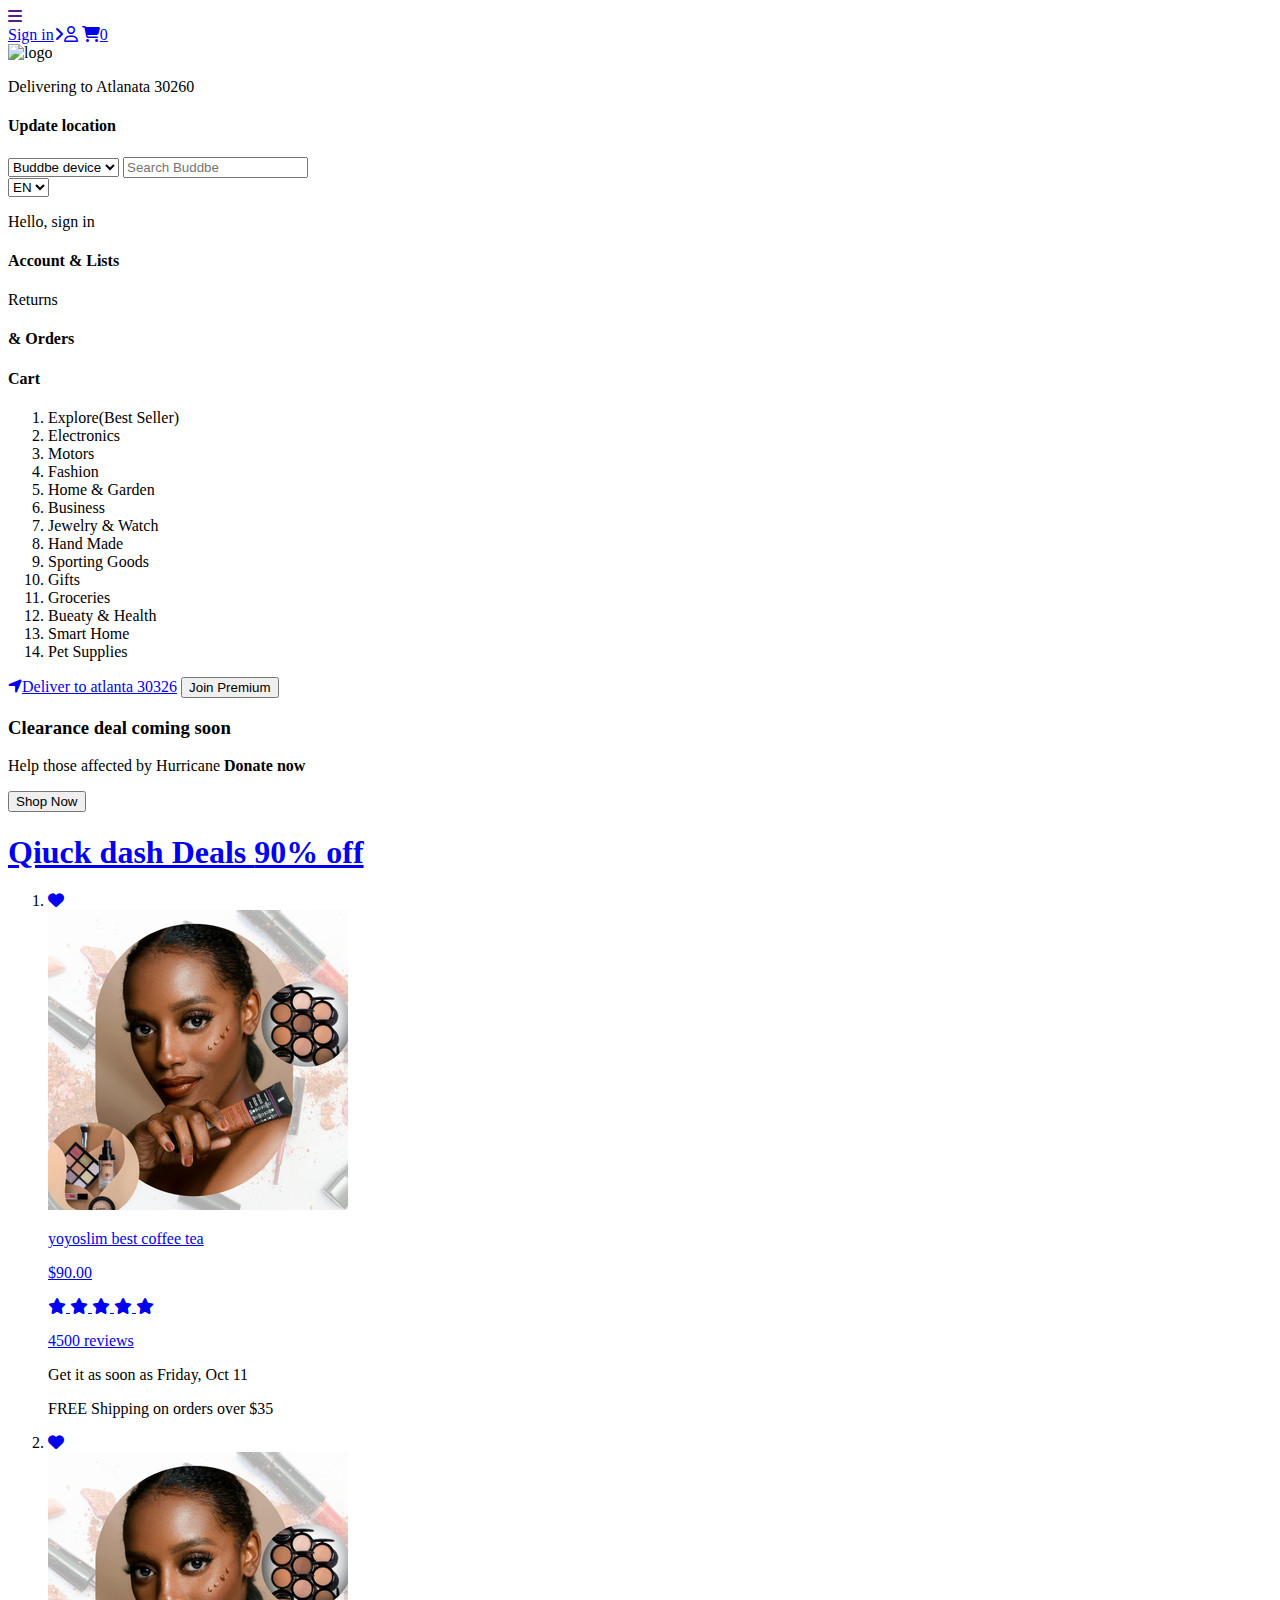
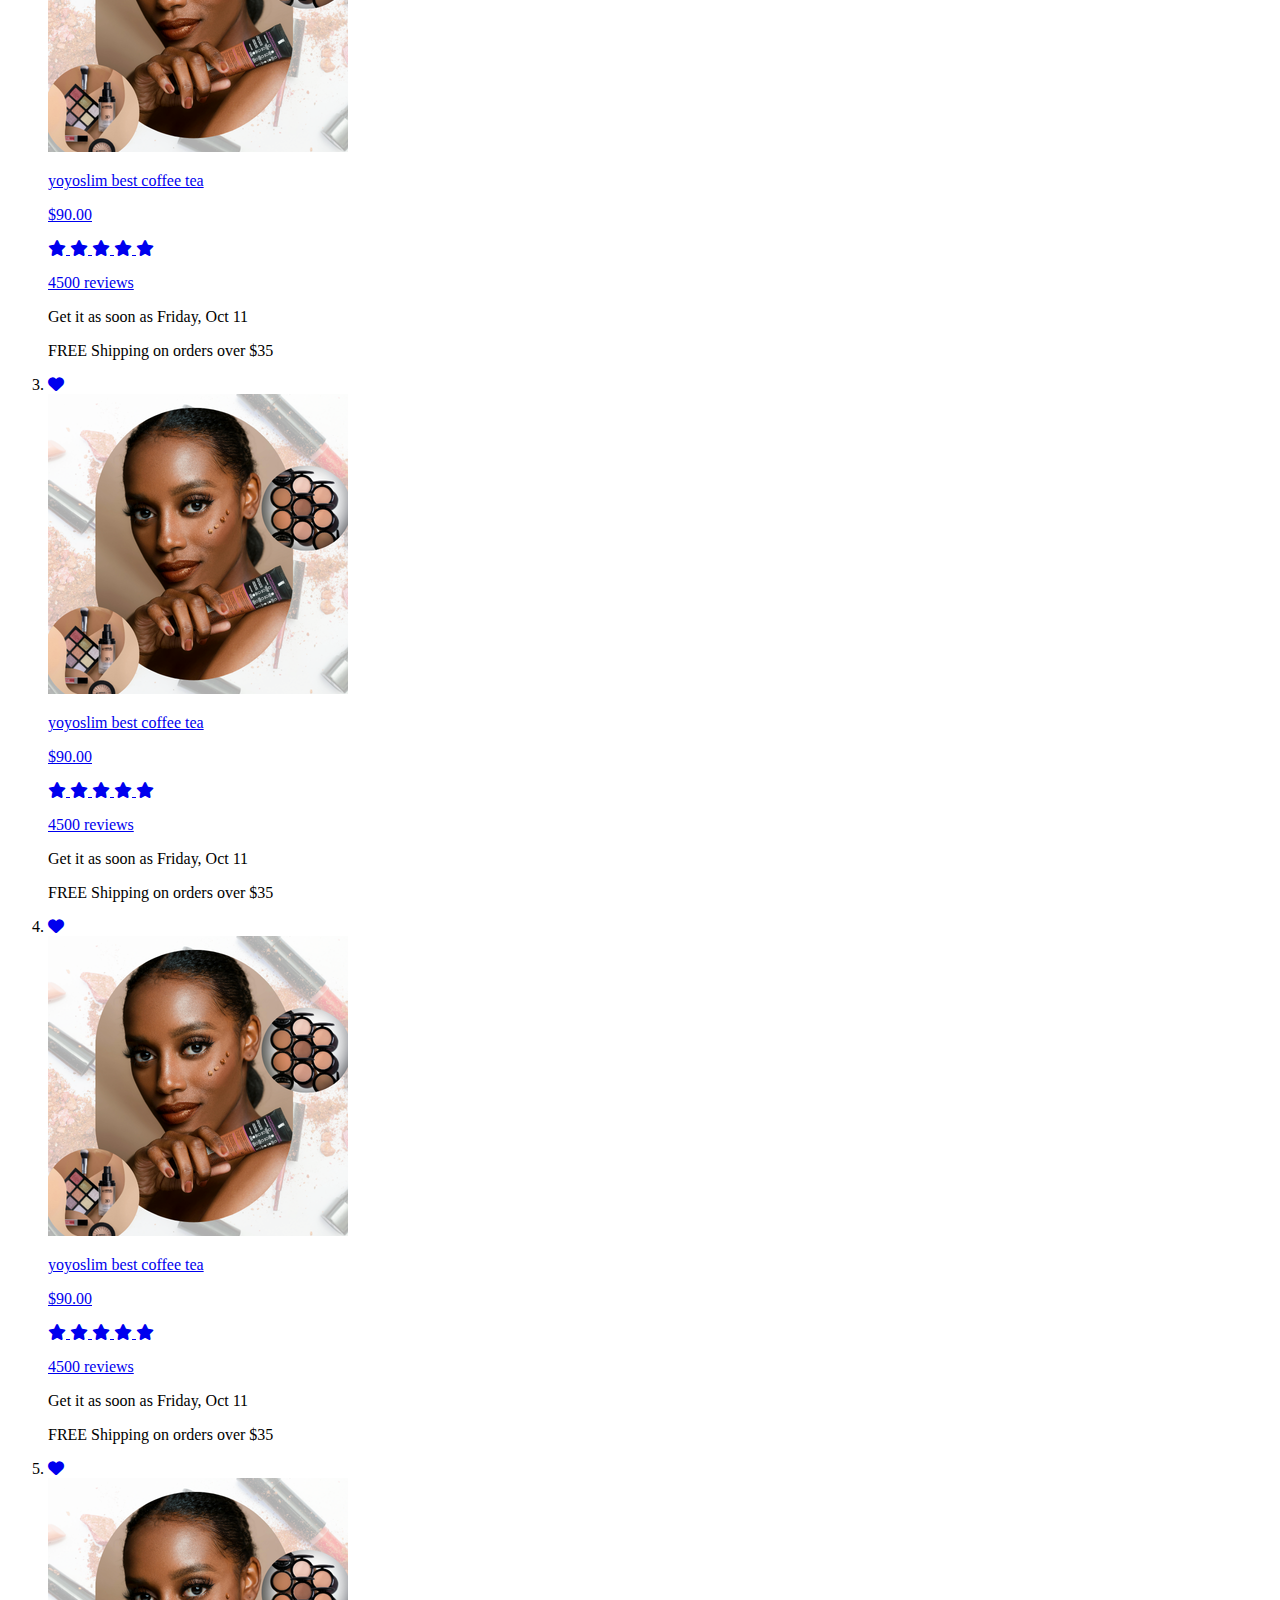
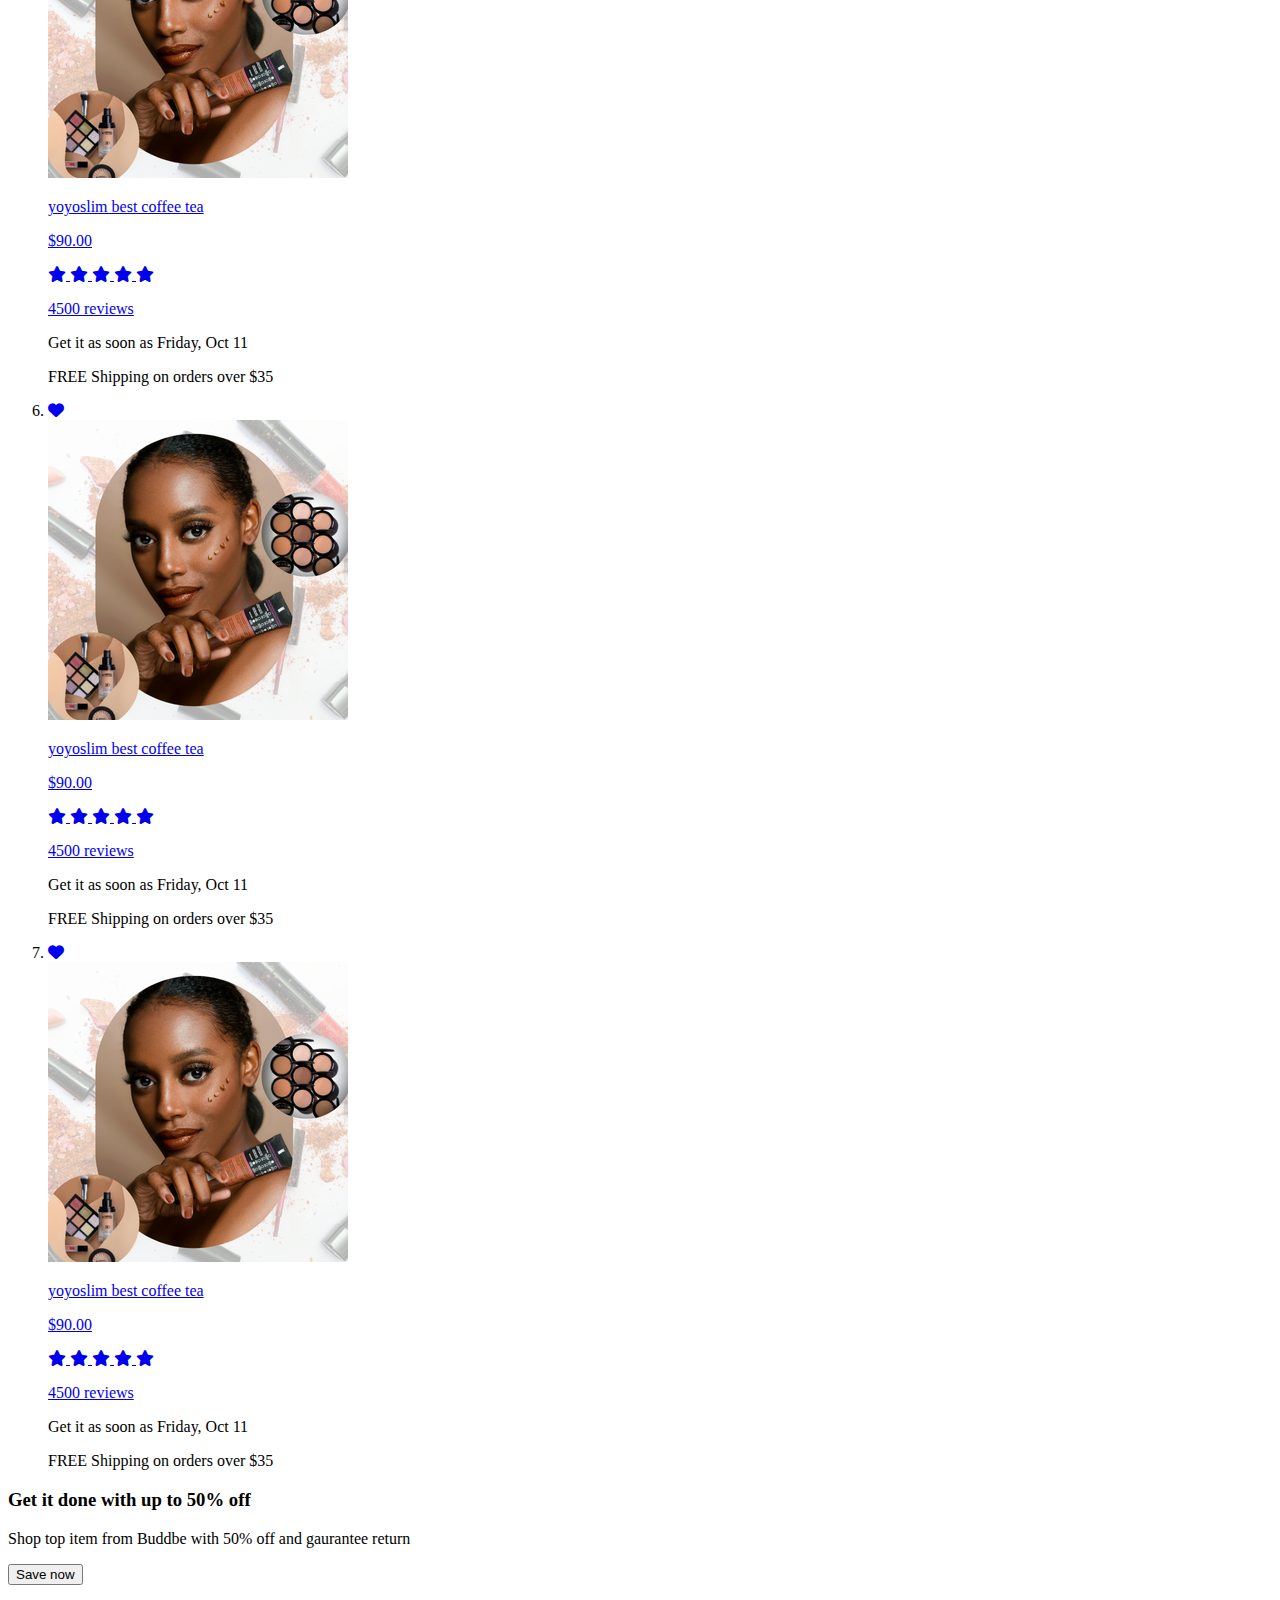
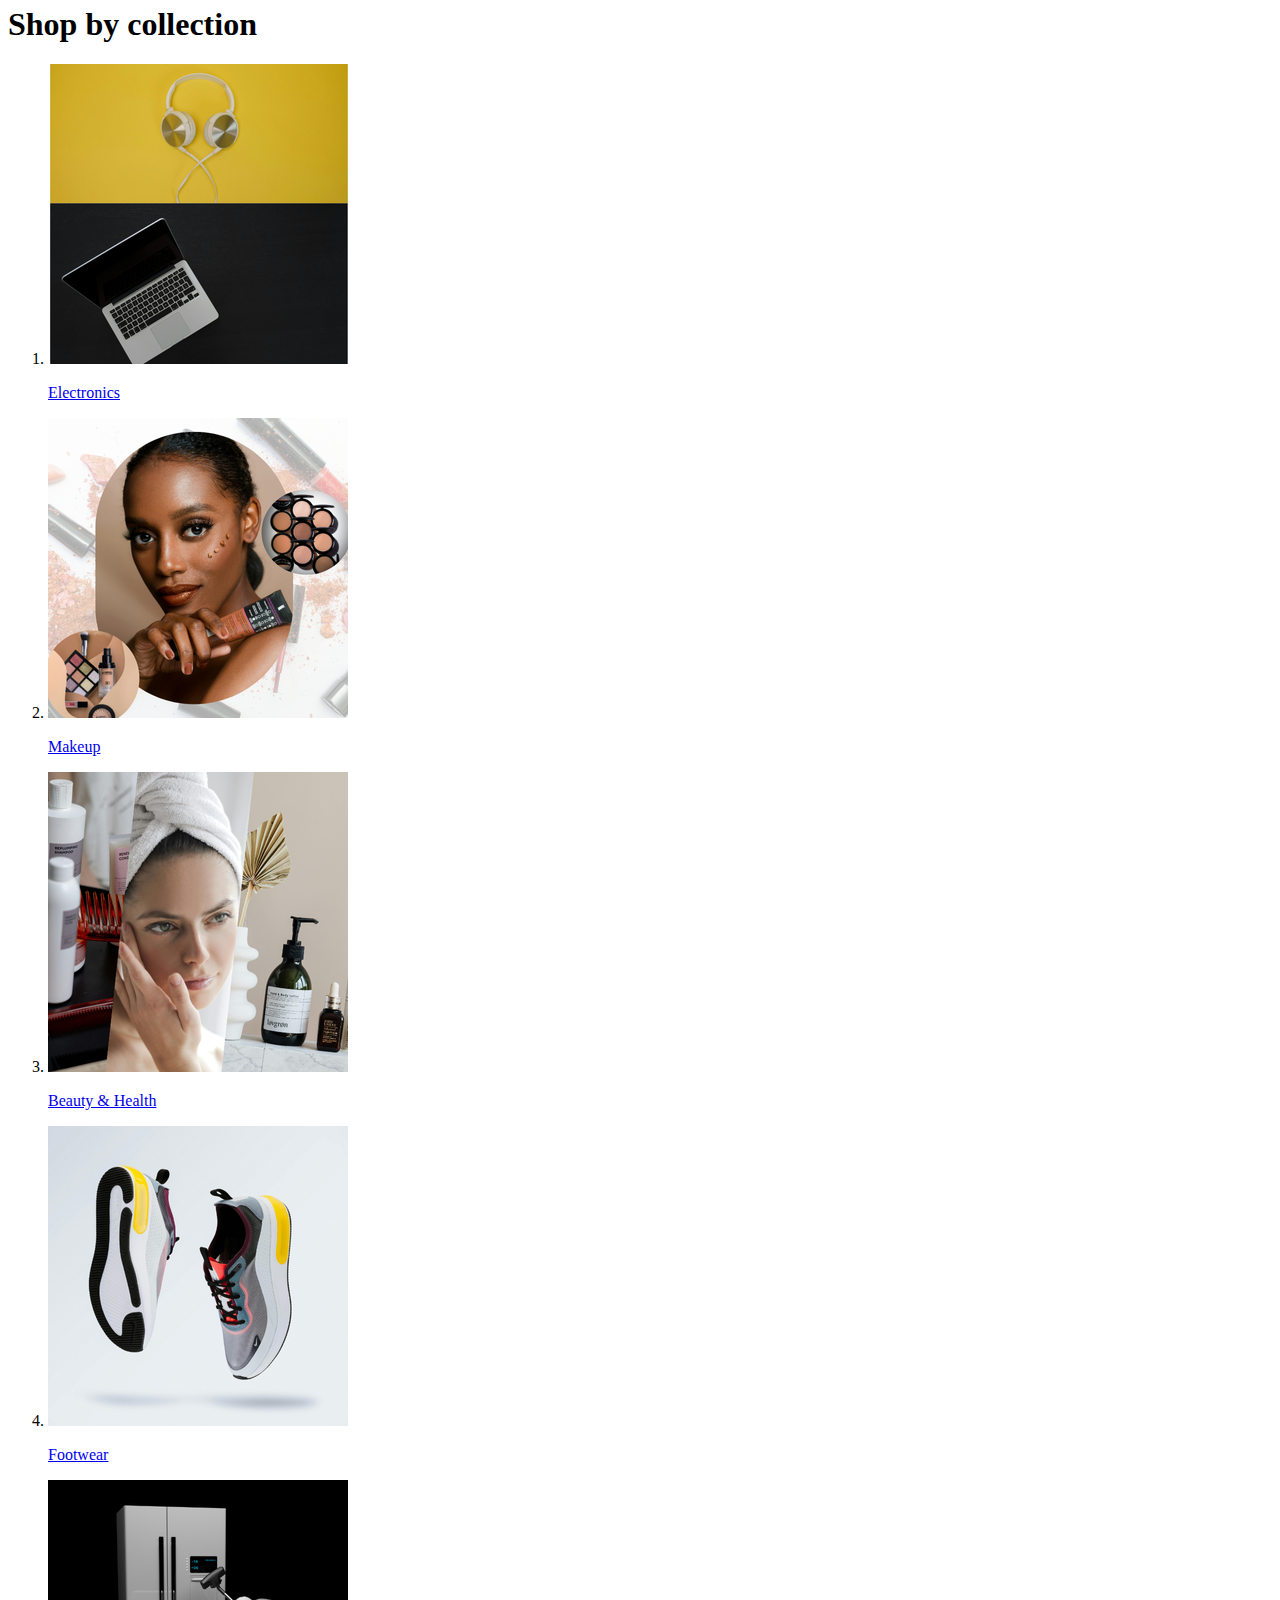
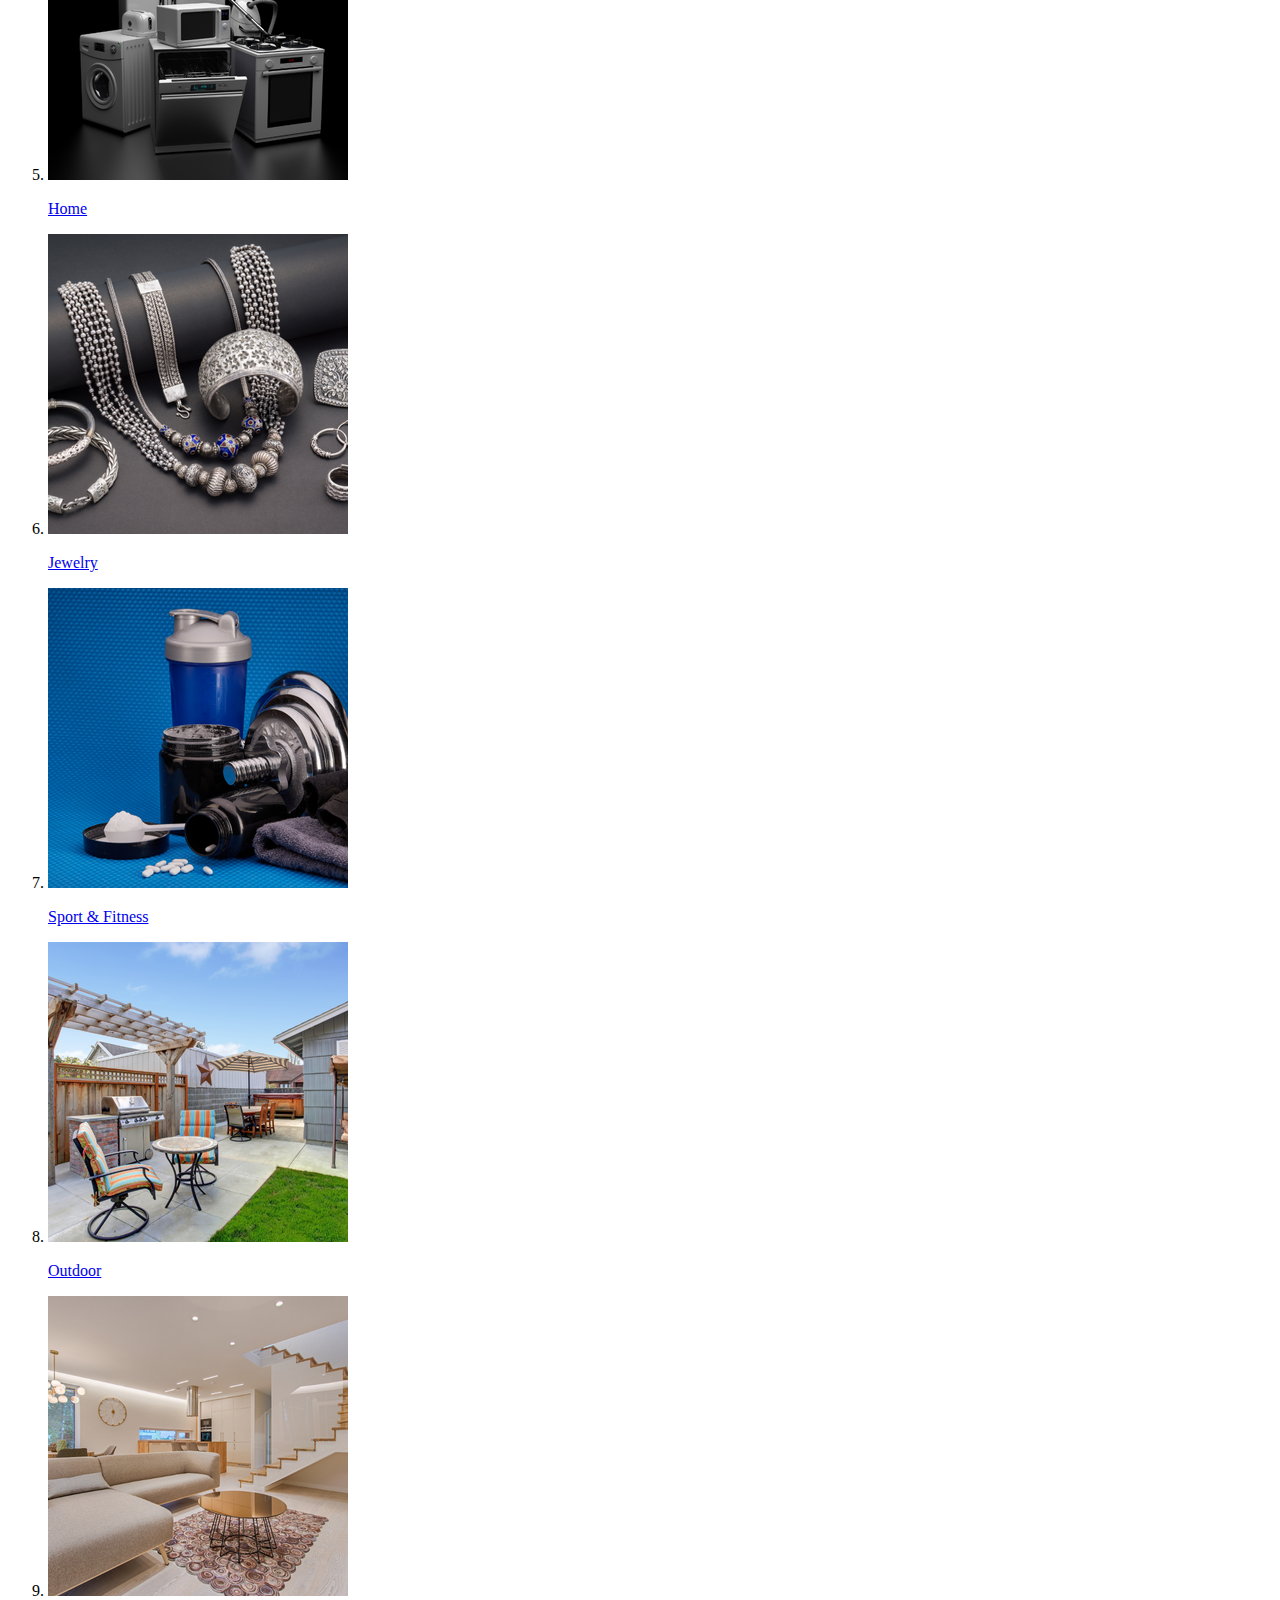
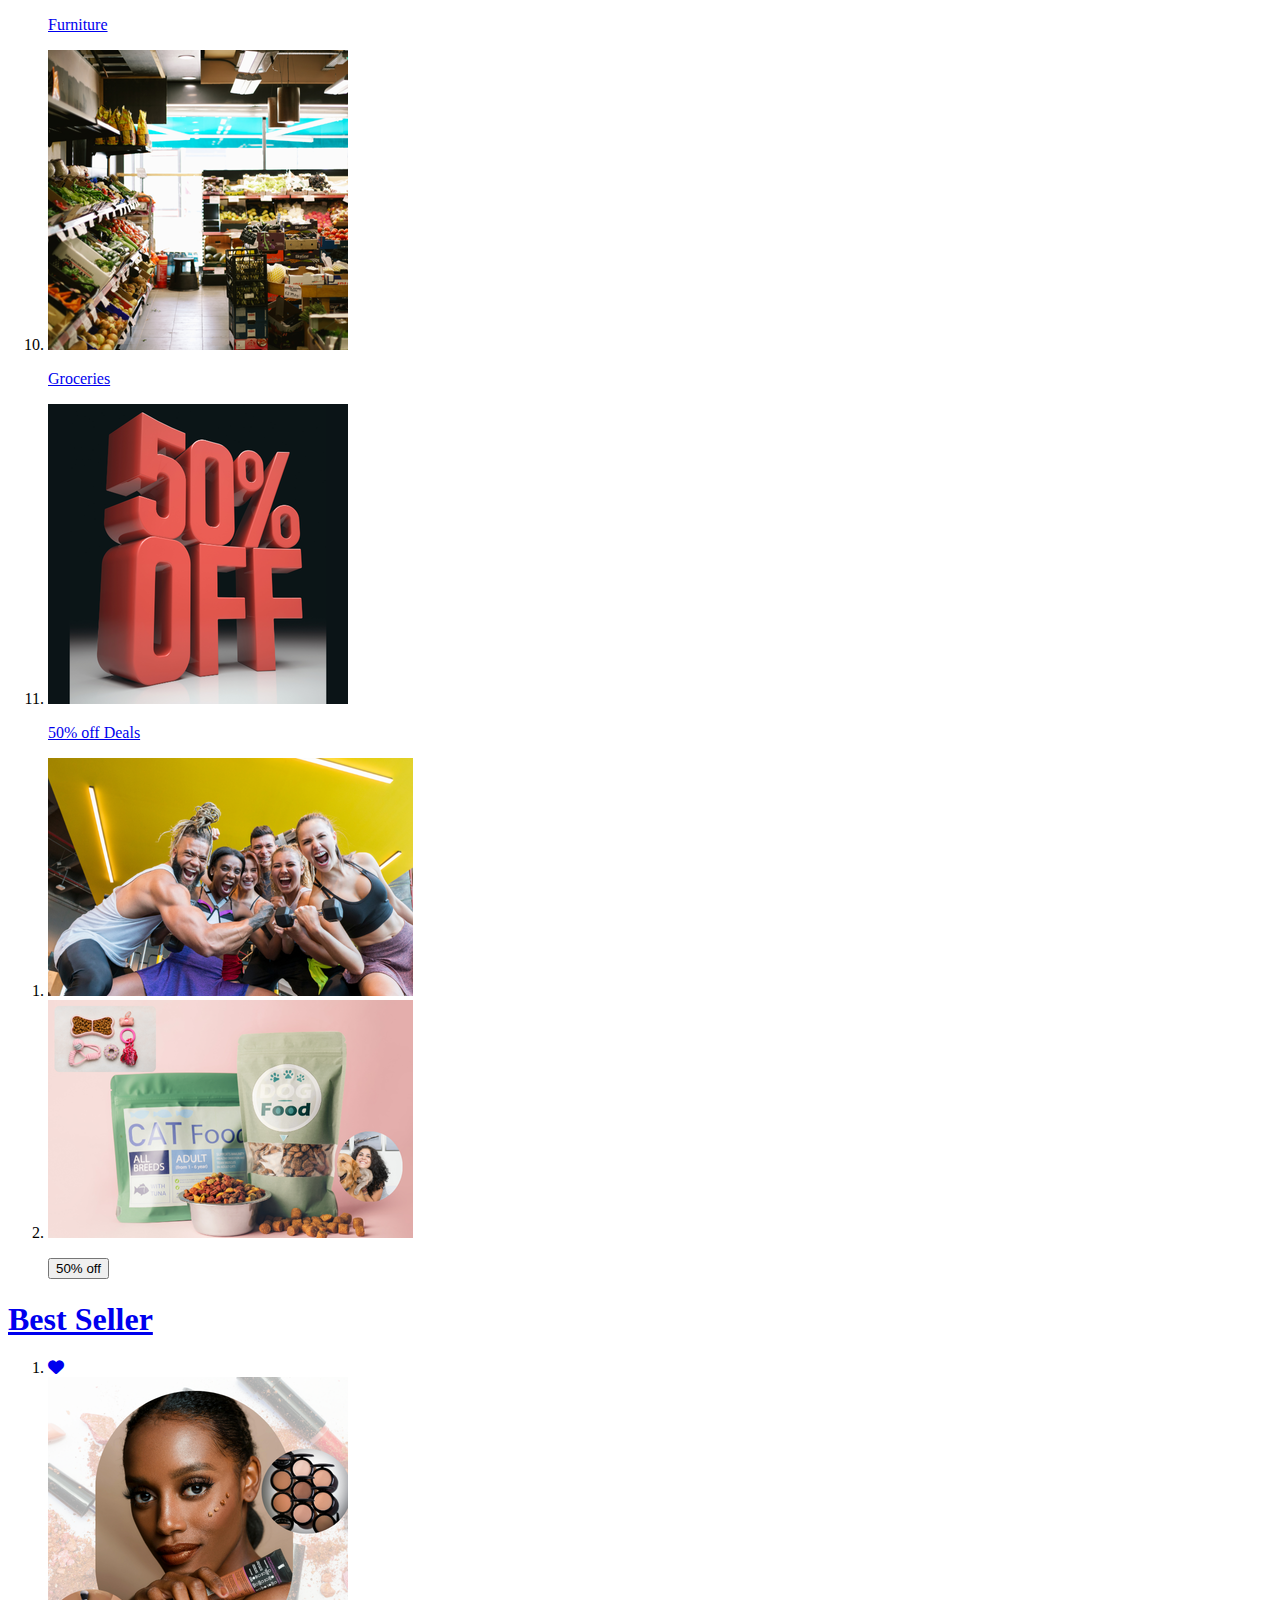
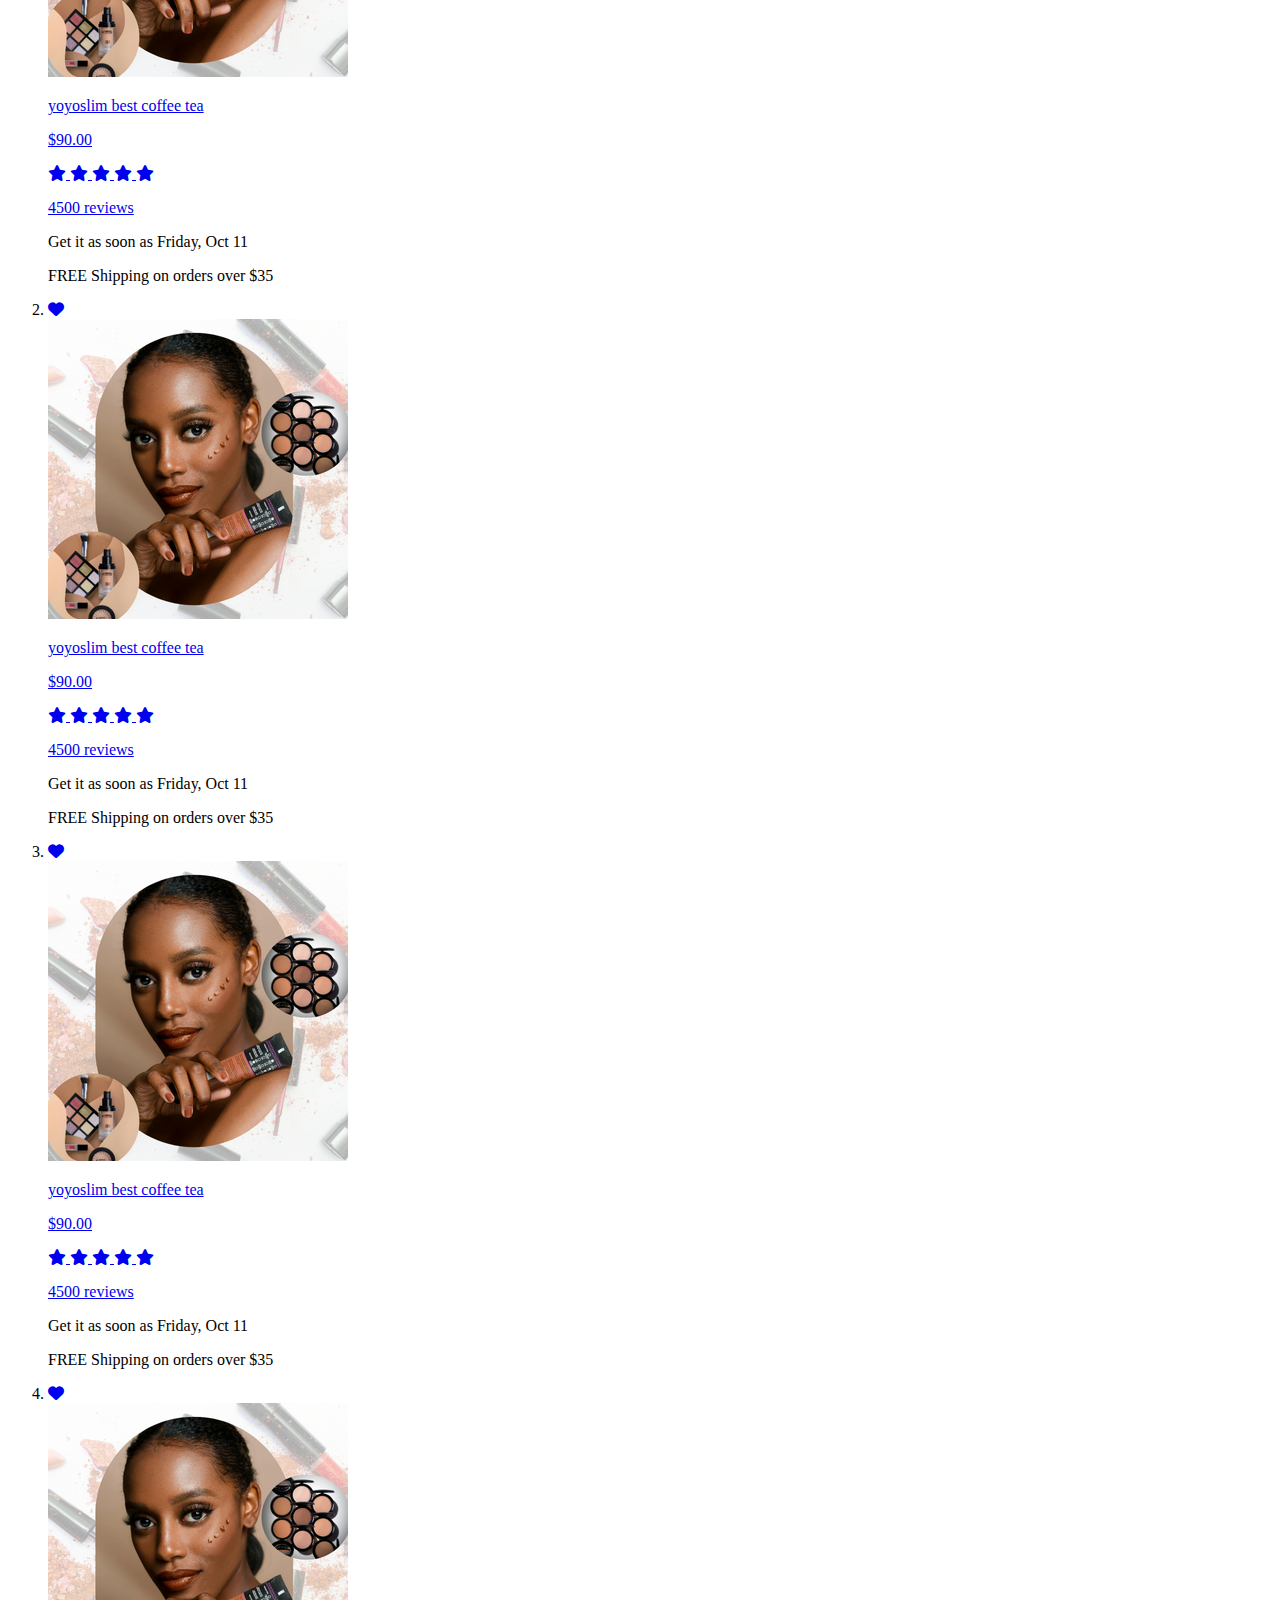
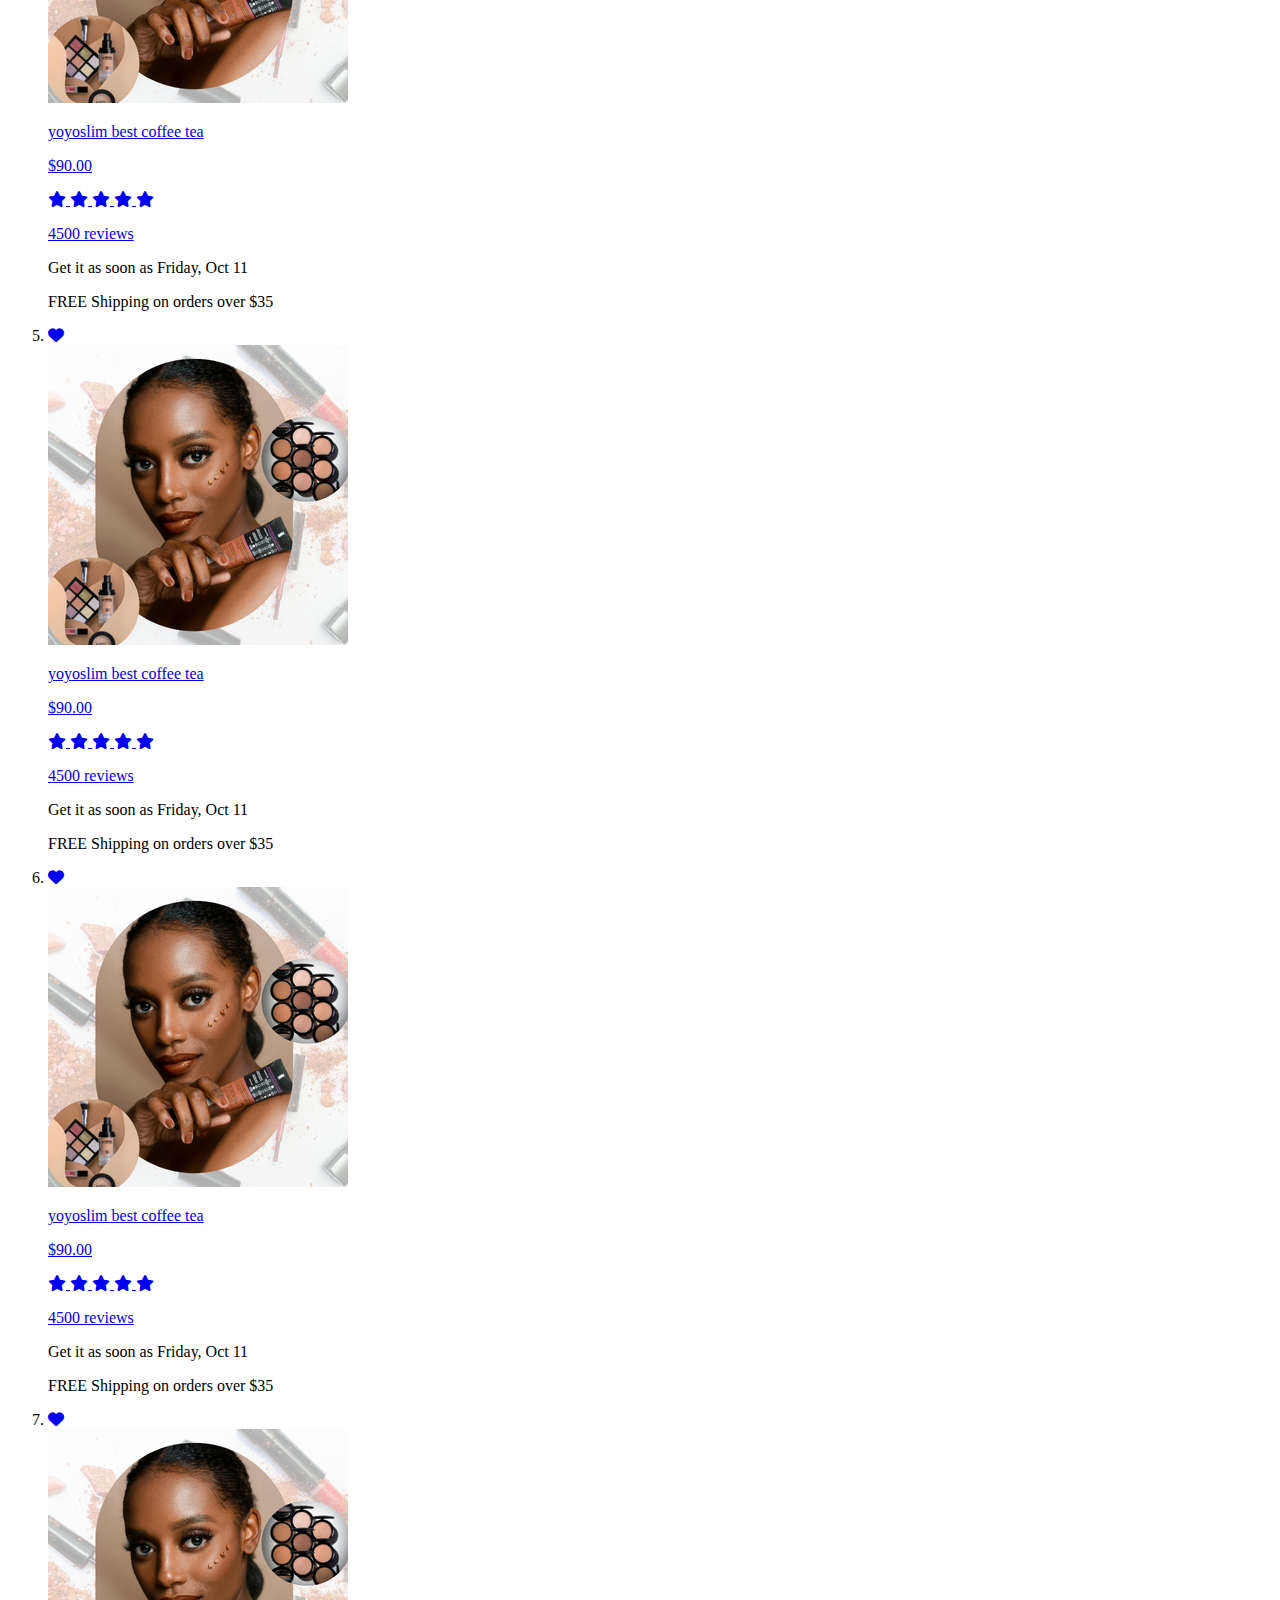
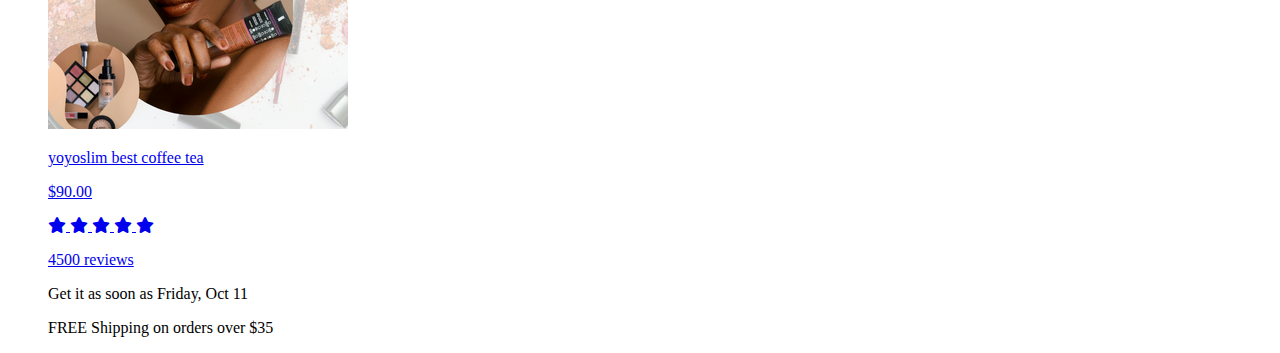
==== commit a1a2b965: "commit made to moditfy the third header by adding location bar aat the top" ====
--- a/index.html
+++ b/index.html
@@ -111,6 +111,12 @@
                 <li>Pet Supplies</li>
             </ol>
         </div>
+        <div class="locationupdate">
+            <div class="firstlocationdiv">
+                <a href="#"><i class="fa-solid fa-location-arrow"></i><span>Deliver to atlanta <span id="location-zip-code">30326</span></span></a>
+               <button class="join-premium">Join Premium</button>
+               </div>
+        </div>
         <div id="secondheaderdiv-second">
             <h3>Clearance deal coming soon</h3>
         </div>
--- a/mainpagestyle.css
+++ b/mainpagestyle.css
@@ -85,7 +85,43 @@
     }
     .secondheader .secondheaderdiv li{
         list-style: none;
-    }
+       padding: 4px;
+        
+    }
+    /* location update with signing */
+    .locationupdate {
+        background-color: rgb(67, 110, 129);
+       
+    }
+    .firstlocationdiv{
+        margin: auto;
+        width: 98%;
+        display: flex;
+        justify-content: space-between;
+        border-top: 1px solid rgb(179, 104, 70);
+        padding: 5px 0px 5px 0px;
+    }
+    .firstlocationdiv a{
+        display: flex;
+        gap: 5px;
+        text-decoration: none;
+        color: white;
+    word-spacing: -1.5px;
+    }
+
+    .firstlocationdiv button{
+        border-radius: 5px;
+        border: none;
+        background-color:rgb(240, 144, 99); 
+        color:rgb(61, 83, 92); 
+    }
+    #location-zip-code{
+        font-size: 12px;
+        font-weight: bold;
+    }
+
+
+    /* home slide show */
 .slideshowme{
     width: 100%;
     height: 200px;
@@ -382,7 +418,6 @@
     text-decoration: none;
 }
 }
-
 @media screen and (max-width: 414px) {
     *{
 
@@ -400,6 +435,7 @@
       padding: 10px 0 10px 0;
         background-color: rgb(240, 125, 48);
     }
+
     .navdiv{
         background-color: rgb(240, 125, 48);  
         display: flex;
@@ -674,7 +710,7 @@
 
 .secondcarolelistdisplace{
  width: 98%;
- border: 1px solid black;
+ border: 0px solid black;
  display: flex;
  margin: 20px auto;
 
@@ -690,10 +726,10 @@
 
 }
 #firstsectionol{
-    width: 90%;
+    width: 100%;
     display: flex;
     flex-wrap: wrap;
-    border: 1px solid black; 
+    border: 0px solid black; 
 
 }
 
@@ -706,7 +742,9 @@
 }
 
 #secondsection{
-    border: 1px solid rgb(252, 6, 6);
+    position: relative;
+    top: 20px;
+    border: 1px solid rgb(202, 198, 198);
     height: 200px;
     z-index: -1;
 }
@@ -763,7 +801,6 @@
     text-decoration: none;
 }
 }
-
 @media screen and (max-width: 390px) {
     *{
 
@@ -781,6 +818,7 @@
       padding: 10px 0 10px 0;
         background-color: rgb(240, 125, 48);
     }
+
     .navdiv{
         background-color: rgb(240, 125, 48);  
         display: flex;
@@ -814,6 +852,7 @@
     #signinglinkdiv{
         font-size: 13px;
     }
+
     #secondheaderdiv-second,
  .siginginfodiv,
  .thirdheader,
@@ -1054,7 +1093,7 @@
 
 .secondcarolelistdisplace{
  width: 98%;
- border: 1px solid black;
+ border: 0px solid black;
  display: flex;
  margin: 20px auto;
 
@@ -1070,10 +1109,10 @@
 
 }
 #firstsectionol{
-    width: 90%;
+    width: 100%;
     display: flex;
     flex-wrap: wrap;
-    border: 1px solid black; 
+    border: 0px solid black; 
 
 }
 
@@ -1086,7 +1125,9 @@
 }
 
 #secondsection{
-    border: 1px solid rgb(252, 6, 6);
+    position: relative;
+    top: 20px;
+    border: 1px solid rgb(202, 198, 198);
     height: 200px;
     z-index: -1;
 }
@@ -1160,6 +1201,7 @@
       padding: 10px 0 10px 0;
         background-color: rgb(240, 125, 48);
     }
+
     .navdiv{
         background-color: rgb(240, 125, 48);  
         display: flex;
@@ -1434,6 +1476,356 @@
 
 .secondcarolelistdisplace{
  width: 98%;
+ border: 0px solid black;
+ display: flex;
+ margin: 20px auto;
+
+}
+
+.sectionone{
+    width: 50%;
+}
+#firstsectionol li{
+width: 100%;
+margin-left: -40px;
+
+
+}
+#firstsectionol{
+    width: 100%;
+    display: flex;
+    flex-wrap: wrap;
+    border: 0px solid black; 
+
+}
+
+.secondcarolelistdisplace img{
+    width: 100%;
+}
+
+.secondcarolelistdisplace li{
+    list-style: none;
+}
+
+#secondsection{
+    position: relative;
+    top: 20px;
+    border: 1px solid rgb(202, 198, 198);
+    height: 200px;
+    z-index: -1;
+}
+#secondsection li{
+    height: 200px;
+    width: 100%;
+    margin-left: -40px;
+    padding: 0px 40px 0px 0px;
+   
+}
+
+#secondsidelistimage{
+    background-image: url("./firstslide.png");
+
+
+
+}
+#secondsidelistimagetwo{
+    background-image: url("./mens\ pics.webp");
+  
+
+}
+#secondsidelistimagethree{
+    background-image: url("./carpart.png");
+   
+
+}
+#secondsidelistimagefour{
+    background-image: url("./sweater.png");
+   
+
+}
+#secondsidelistimagefive{
+    background-image: url("./kidswear.png");
+   
+
+}
+
+.bestsellertwo li{
+    list-style: none;
+
+}
+.bestsellertwo ol{
+    text-align: center;
+    display: flex;
+    gap: 10px;
+    overflow: auto;
+}
+.bestsellertwo .fa-star,
+.customerreview{
+    display: none;
+}
+.bestsellertwo a{
+    text-decoration: none;
+}
+}
+/*
+@media screen and (max-width: 414px) {
+    *{
+
+        margin: 0;
+        width: 1005;
+    }
+    body{
+        width: 100%;
+    }
+    main{
+        width: 100%;
+    }
+    .firstheader{
+        width: 100%;
+      padding: 10px 0 10px 0;
+        background-color: rgb(240, 125, 48);
+    }
+
+    #secondheaderdiv-second,
+ .siginginfodiv,
+ .thirdheader,
+    .locationdiv,
+    #optionselectdive ,
+     #countryselect ,
+      .logodive{
+        display: none;
+    }
+    #searchitembar{
+        display: flex;
+        width: 90%;
+        padding: 9px;
+    margin: auto;
+    border: none;
+    border-radius: 6px;
+    font-size: 12px;
+
+    }
+    .secondheader .secondheaderdiv{
+        display: flex;
+        gap: 22px;
+        cursor: pointer; 
+        overflow: auto;
+        white-space: nowrap;
+        width: 96.8%;
+        padding: 10px 7px 10px 5px;
+        background-color: rgb(67, 110, 129);
+        color:white;
+        font-size: 12px;
+        font-family: 'Lucida Sans', 'Lucida Sans Regular', 'Lucida Grande', 'Lucida Sans Unicode', Geneva, Verdana, sans-serif;
+    }
+    .secondheader .secondheaderdiv li{
+        list-style: none;
+    }
+.slideshowme{
+    width: 100%;
+    height: 200px;
+}
+#first-imagediv{
+    background-image: url("./@media1.png");
+ 
+background-size:cover;
+    border-radius: 5px;
+    margin: 5px auto;
+    border: 0px solid black;
+height: 200px;
+   width: 100%;
+ 
+}#second-imagediv{
+    background-image: url("./@media2.png");
+background-repeat: no-repeat;
+    border-radius: 5px;
+    margin: 5px auto;
+    border: 0px solid black;
+height: 200px;
+   width: 100%;
+}
+#third-imagediv{
+    background-image: url("./@media3.png");
+background-repeat: no-repeat;
+    border-radius: 5px;
+    margin: 5px auto;
+    border: 0px solid black;
+height: 200px;
+   width: 100%;
+ 
+
+}
+#four-imagediv{
+    background-image: url("./@media4.png");
+background-repeat: no-repeat;
+    border-radius: 5px;
+    margin: 5px auto;
+    border: 0px solid black;
+height: 200px;
+   width: 100%;
+ 
+
+}
+#five-imagediv{
+    background-image: url("./@media5.png");
+    background-repeat: no-repeat;
+        border-radius: 5px;
+        margin: 5px auto;
+        border: 0px solid black;
+    height: 200px;
+       width: 100%;
+}
+#quickdeals{
+    font-size: 10px;
+    text-align: center;
+    text-decoration: none;
+}
+#quickdeals h1{
+    background-color: rgb(67, 110, 129);
+    width: 90%;
+    margin: 10px auto;
+    border-radius: 5px;
+    font-size: 20px;
+    color: rgb(233, 158, 130);
+    padding: 3PX;
+}
+
+.bestseller ol{
+    width: 90%;
+    margin: auto;
+    display: flex;
+    overflow: auto;
+    white-space: nowrap;
+    gap: 20px;
+    height: 240px;
+    padding-left: 5px;
+    padding-right: 5px;
+}
+.bestseller li{
+    border: 1px solid rgb(241, 237, 237);
+    height: auto;
+    width: 170px;
+    text-align: center;
+    padding: 0;
+    line-height: 17px;
+    border-radius: 10px;
+    list-style: none;
+} 
+.bestseller a {
+    text-decoration: none;
+}
+.bestsellerlasit img{
+    position: relative;
+    top: -30px;
+height: 160px;
+padding: 4px;
+border-radius: 10px;
+}
+.bestsellerlasit .fa-star{
+    color: gold;
+    font-size: 10p 
+    ;
+}
+.deliverydiv{
+   display: none;
+ 
+}
+
+.fa-heart{
+    position: relative;
+    padding:3px;
+    font-size: 14px;
+    color: rgb(94, 82, 82);
+   }
+.addtocart{  
+    z-index: 1; 
+    margin-top: 0;
+position: relative;
+border-radius:17px;
+width: 22px;
+background-color: rgb(244, 245, 247);
+  
+    border: 1px solid rgb(185, 181, 181);
+}
+
+.ratinginfo{
+padding:  0px 5px 0 5px;
+    margin-top: -28px;
+    color: rgb(34, 30, 30);  
+}
+#pricetag{
+    font-family: 'Franklin Gothic Medium', 'Arial Narrow', Arial, sans-serif;
+ 
+  color: rgb(226, 87, 37);
+}
+/*get it done 50% discount*/
+/*
+.shoppercentage{
+width: 90%;
+    border: 1px solid rgb(241, 234, 234);
+    margin: 10px auto;
+    display: flex;
+    border-radius: 10px;
+    font-size: 13px;
+    line-height: 12px;
+    padding: 5px;
+    background-color:  rgb(226, 87, 37);
+}
+.shoppercentage h3{
+    color: white;
+}
+.shoppercentage button{
+    border-radius: 10px;
+    border: none;
+    line-height: 12px;
+    padding: 5px;
+    color: rgb(231, 228, 228);
+    background-color: black;
+}
+
+/* shop by collection */
+/*
+.secondlistitem h1{
+    font-size: 20px;
+    text-align: center;
+}
+.newarriverlist{
+width: 80%;
+    display: flex;
+    gap: 30px;
+    flex-wrap: wrap;
+    border: 0px solid rgb(26, 25, 25);
+    height: 200px;
+    overflow: auto;
+    white-space: nowrap;
+    margin: auto;
+    text-align: center;
+    font-size: 13px;
+ 
+  
+ 
+}
+.newarriverlist img{
+    width: 100%;
+    border-radius: 50px;   
+}
+.secondlistitem .newarriverlist li{
+  
+    list-style: none;
+    height: 80px;
+    width: 80px;
+    border-radius: 50px;
+    margin-left: -10px;
+}
+.secondlistitem .newarriverlist a{
+    text-decoration: none;
+    color: rgb(54, 51, 51);
+}
+
+/* discount collection */
+/*
+.secondcarolelistdisplace{
+ width: 98%;
  border: 1px solid black;
  display: flex;
  margin: 20px auto;
@@ -1522,4 +1914,699 @@
 .bestsellertwo a{
     text-decoration: none;
 }
-}+}
+
+@media screen and (max-width: 390px) {
+    *{
+
+        margin: 0;
+        width: 1005;
+    }
+    body{
+        width: 100%;
+    }
+    main{
+        width: 100%;
+    }
+    .firstheader{
+        width: 100%;
+      padding: 10px 0 10px 0;
+        background-color: rgb(240, 125, 48);
+    }
+
+    #secondheaderdiv-second,
+ .siginginfodiv,
+ .thirdheader,
+    .locationdiv,
+    #optionselectdive ,
+     #countryselect ,
+      .logodive{
+        display: none;
+    }
+    #searchitembar{
+        display: flex;
+        width: 90%;
+        padding: 9px;
+    margin: auto;
+    border: none;
+    border-radius: 6px;
+    font-size: 12px;
+
+    }
+    .secondheader .secondheaderdiv{
+        display: flex;
+        gap: 22px;
+        cursor: pointer; 
+        overflow: auto;
+        white-space: nowrap;
+        width: 96.8%;
+        padding: 10px 7px 10px 5px;
+        background-color: rgb(67, 110, 129);
+        color:white;
+        font-size: 12px;
+        font-family: 'Lucida Sans', 'Lucida Sans Regular', 'Lucida Grande', 'Lucida Sans Unicode', Geneva, Verdana, sans-serif;
+    }
+    .secondheader .secondheaderdiv li{
+        list-style: none;
+    }
+.slideshowme{
+    width: 100%;
+    height: 200px;
+}
+#first-imagediv{
+    background-image: url("./@media1.png");
+ 
+background-size:cover;
+    border-radius: 5px;
+    margin: 5px auto;
+    border: 0px solid black;
+height: 200px;
+   width: 100%;
+ 
+}#second-imagediv{
+    background-image: url("./@media2.png");
+background-repeat: no-repeat;
+    border-radius: 5px;
+    margin: 5px auto;
+    border: 0px solid black;
+height: 200px;
+   width: 100%;
+}
+#third-imagediv{
+    background-image: url("./@media3.png");
+background-repeat: no-repeat;
+    border-radius: 5px;
+    margin: 5px auto;
+    border: 0px solid black;
+height: 200px;
+   width: 100%;
+ 
+
+}
+#four-imagediv{
+    background-image: url("./@media4.png");
+background-repeat: no-repeat;
+    border-radius: 5px;
+    margin: 5px auto;
+    border: 0px solid black;
+height: 200px;
+   width: 100%;
+ 
+
+}
+#five-imagediv{
+    background-image: url("./@media5.png");
+    background-repeat: no-repeat;
+        border-radius: 5px;
+        margin: 5px auto;
+        border: 0px solid black;
+    height: 200px;
+       width: 100%;
+}
+#quickdeals{
+    font-size: 10px;
+    text-align: center;
+    text-decoration: none;
+}
+#quickdeals h1{
+    background-color: rgb(67, 110, 129);
+    width: 90%;
+    margin: 10px auto;
+    border-radius: 5px;
+    font-size: 20px;
+    color: rgb(233, 158, 130);
+    padding: 3PX;
+}
+
+.bestseller ol{
+    width: 90%;
+    margin: auto;
+    display: flex;
+    overflow: auto;
+    white-space: nowrap;
+    gap: 20px;
+    height: 240px;
+    padding-left: 5px;
+    padding-right: 5px;
+}
+.bestseller li{
+    border: 1px solid rgb(241, 237, 237);
+    height: auto;
+    width: 170px;
+    text-align: center;
+    padding: 0;
+    line-height: 17px;
+    border-radius: 10px;
+    list-style: none;
+} 
+.bestseller a {
+    text-decoration: none;
+}
+.bestsellerlasit img{
+    position: relative;
+    top: -30px;
+height: 160px;
+padding: 4px;
+border-radius: 10px;
+}
+.bestsellerlasit .fa-star{
+    color: gold;
+    font-size: 10p 
+    ;
+}
+.deliverydiv{
+   display: none;
+ 
+}
+
+.fa-heart{
+    position: relative;
+    padding:3px;
+    font-size: 14px;
+    color: rgb(94, 82, 82);
+   }
+.addtocart{  
+    z-index: 1; 
+    margin-top: 0;
+position: relative;
+border-radius:17px;
+width: 22px;
+background-color: rgb(244, 245, 247);
+  
+    border: 1px solid rgb(185, 181, 181);
+}
+
+.ratinginfo{
+padding:  0px 5px 0 5px;
+    margin-top: -28px;
+    color: rgb(34, 30, 30);  
+}
+#pricetag{
+    font-family: 'Franklin Gothic Medium', 'Arial Narrow', Arial, sans-serif;
+ 
+  color: rgb(226, 87, 37);
+}
+/*get it done 50% discount*/
+/*
+.shoppercentage{
+width: 90%;
+    border: 1px solid rgb(241, 234, 234);
+    margin: 10px auto;
+    display: flex;
+    border-radius: 10px;
+    font-size: 13px;
+    line-height: 12px;
+    padding: 5px;
+    background-color:  rgb(226, 87, 37);
+}
+.shoppercentage h3{
+    color: white;
+}
+.shoppercentage button{
+    border-radius: 10px;
+    border: none;
+    line-height: 12px;
+    padding: 5px;
+    color: rgb(231, 228, 228);
+    background-color: black;
+}
+
+/* shop by collection */
+/*
+.secondlistitem h1{
+    font-size: 20px;
+    text-align: center;
+}
+.newarriverlist{
+width: 80%;
+    display: flex;
+    gap: 30px;
+    flex-wrap: wrap;
+    border: 0px solid rgb(26, 25, 25);
+    height: 200px;
+    overflow: auto;
+    white-space: nowrap;
+    margin: auto;
+    text-align: center;
+    font-size: 13px;
+ 
+  
+ 
+}
+.newarriverlist img{
+    width: 100%;
+    border-radius: 50px;   
+}
+.secondlistitem .newarriverlist li{
+  
+    list-style: none;
+    height: 80px;
+    width: 80px;
+    border-radius: 50px;
+    margin-left: -10px;
+}
+.secondlistitem .newarriverlist a{
+    text-decoration: none;
+    color: rgb(54, 51, 51);
+}
+
+/* discount collection */
+/*
+.secondcarolelistdisplace{
+ width: 98%;
+ border: 1px solid black;
+ display: flex;
+ margin: 20px auto;
+
+}
+
+.sectionone{
+    width: 50%;
+}
+#firstsectionol li{
+width: 100%;
+margin-left: -40px;
+
+
+}
+#firstsectionol{
+    width: 90%;
+    display: flex;
+    flex-wrap: wrap;
+    border: 1px solid black; 
+
+}
+
+.secondcarolelistdisplace img{
+    width: 100%;
+}
+
+.secondcarolelistdisplace li{
+    list-style: none;
+}
+
+#secondsection{
+    border: 1px solid rgb(252, 6, 6);
+    height: 200px;
+    z-index: -1;
+}
+#secondsection li{
+    height: 200px;
+    width: 100%;
+    margin-left: -40px;
+    padding: 0px 40px 0px 0px;
+   
+}
+
+#secondsidelistimage{
+    background-image: url("./firstslide.png");
+
+
+
+}
+#secondsidelistimagetwo{
+    background-image: url("./mens\ pics.webp");
+  
+
+}
+#secondsidelistimagethree{
+    background-image: url("./carpart.png");
+   
+
+}
+#secondsidelistimagefour{
+    background-image: url("./sweater.png");
+   
+
+}
+#secondsidelistimagefive{
+    background-image: url("./kidswear.png");
+   
+
+}
+
+.bestsellertwo li{
+    list-style: none;
+
+}
+.bestsellertwo ol{
+    text-align: center;
+    display: flex;
+    gap: 10px;
+    overflow: auto;
+}
+.bestsellertwo .fa-star,
+.customerreview{
+    display: none;
+}
+.bestsellertwo a{
+    text-decoration: none;
+}
+}
+@media screen and (max-width: 430px) {
+    *{
+
+        margin: 0;
+        width: 1005;
+    }
+    body{
+        width: 100%;
+    }
+    main{
+        width: 100%;
+    }
+    .firstheader{
+        width: 100%;
+      padding: 10px 0 10px 0;
+        background-color: rgb(240, 125, 48);
+    }
+
+    #secondheaderdiv-second,
+ .siginginfodiv,
+ .thirdheader,
+    .locationdiv,
+    #optionselectdive ,
+     #countryselect ,
+      .logodive{
+        display: none;
+    }
+    #searchitembar{
+        display: flex;
+        width: 90%;
+        padding: 9px;
+    margin: auto;
+    border: none;
+    border-radius: 6px;
+    font-size: 12px;
+
+    }
+    .secondheader .secondheaderdiv{
+        display: flex;
+        gap: 22px;
+        cursor: pointer; 
+        overflow: auto;
+        white-space: nowrap;
+        width: 96.8%;
+        padding: 10px 7px 10px 5px;
+        background-color: rgb(67, 110, 129);
+        color:white;
+        font-size: 12px;
+        font-family: 'Lucida Sans', 'Lucida Sans Regular', 'Lucida Grande', 'Lucida Sans Unicode', Geneva, Verdana, sans-serif;
+    }
+    .secondheader .secondheaderdiv li{
+        list-style: none;
+    }
+.slideshowme{
+    width: 100%;
+    height: 200px;
+}
+#first-imagediv{
+    background-image: url("./@media1.png");
+ 
+background-size:cover;
+    border-radius: 5px;
+    margin: 5px auto;
+    border: 0px solid black;
+height: 200px;
+   width: 100%;
+ 
+}#second-imagediv{
+    background-image: url("./@media2.png");
+background-repeat: no-repeat;
+    border-radius: 5px;
+    margin: 5px auto;
+    border: 0px solid black;
+height: 200px;
+   width: 100%;
+}
+#third-imagediv{
+    background-image: url("./@media3.png");
+background-repeat: no-repeat;
+    border-radius: 5px;
+    margin: 5px auto;
+    border: 0px solid black;
+height: 200px;
+   width: 100%;
+ 
+
+}
+#four-imagediv{
+    background-image: url("./@media4.png");
+background-repeat: no-repeat;
+    border-radius: 5px;
+    margin: 5px auto;
+    border: 0px solid black;
+height: 200px;
+   width: 100%;
+ 
+
+}
+#five-imagediv{
+    background-image: url("./@media5.png");
+    background-repeat: no-repeat;
+        border-radius: 5px;
+        margin: 5px auto;
+        border: 0px solid black;
+    height: 200px;
+       width: 100%;
+}
+#quickdeals{
+    font-size: 10px;
+    text-align: center;
+    text-decoration: none;
+}
+#quickdeals h1{
+    background-color: rgb(67, 110, 129);
+    width: 90%;
+    margin: 10px auto;
+    border-radius: 5px;
+    font-size: 20px;
+    color: rgb(233, 158, 130);
+    padding: 3PX;
+}
+
+.bestseller ol{
+    width: 90%;
+    margin: auto;
+    display: flex;
+    overflow: auto;
+    white-space: nowrap;
+    gap: 20px;
+    height: 240px;
+    padding-left: 5px;
+    padding-right: 5px;
+}
+.bestseller li{
+    border: 1px solid rgb(241, 237, 237);
+    height: auto;
+    width: 170px;
+    text-align: center;
+    padding: 0;
+    line-height: 17px;
+    border-radius: 10px;
+    list-style: none;
+} 
+.bestseller a {
+    text-decoration: none;
+}
+.bestsellerlasit img{
+    position: relative;
+    top: -30px;
+height: 160px;
+padding: 4px;
+border-radius: 10px;
+}
+.bestsellerlasit .fa-star{
+    color: gold;
+    font-size: 10p 
+    ;
+}
+.deliverydiv{
+   display: none;
+ 
+}
+
+.fa-heart{
+    position: relative;
+    padding:3px;
+    font-size: 14px;
+    color: rgb(94, 82, 82);
+   }
+.addtocart{  
+    z-index: 1; 
+    margin-top: 0;
+position: relative;
+border-radius:17px;
+width: 22px;
+background-color: rgb(244, 245, 247);
+  
+    border: 1px solid rgb(185, 181, 181);
+}
+
+.ratinginfo{
+padding:  0px 5px 0 5px;
+    margin-top: -28px;
+    color: rgb(34, 30, 30);  
+}
+#pricetag{
+    font-family: 'Franklin Gothic Medium', 'Arial Narrow', Arial, sans-serif;
+ 
+  color: rgb(226, 87, 37);
+}
+/*get it done 50% discount*/
+/*
+.shoppercentage{
+width: 90%;
+    border: 1px solid rgb(241, 234, 234);
+    margin: 10px auto;
+    display: flex;
+    border-radius: 10px;
+    font-size: 13px;
+    line-height: 12px;
+    padding: 5px;
+    background-color:  rgb(226, 87, 37);
+}
+.shoppercentage h3{
+    color: white;
+}
+.shoppercentage button{
+    border-radius: 10px;
+    border: none;
+    line-height: 12px;
+    padding: 5px;
+    color: rgb(231, 228, 228);
+    background-color: black;
+}
+
+/* shop by collection */
+/*
+.secondlistitem h1{
+    font-size: 20px;
+    text-align: center;
+}
+.newarriverlist{
+width: 80%;
+    display: flex;
+    gap: 30px;
+    flex-wrap: wrap;
+    border: 0px solid rgb(26, 25, 25);
+    height: 200px;
+    overflow: auto;
+    white-space: nowrap;
+    margin: auto;
+    text-align: center;
+    font-size: 13px;
+ 
+  
+ 
+}
+.newarriverlist img{
+    width: 100%;
+    border-radius: 50px;   
+}
+.secondlistitem .newarriverlist li{
+  
+    list-style: none;
+    height: 80px;
+    width: 80px;
+    border-radius: 50px;
+    margin-left: -10px;
+}
+.secondlistitem .newarriverlist a{
+    text-decoration: none;
+    color: rgb(54, 51, 51);
+}
+
+/* discount collection */
+/*
+.secondcarolelistdisplace{
+ width: 98%;
+ border: 1px solid black;
+ display: flex;
+ margin: 20px auto;
+
+}
+
+.sectionone{
+    width: 50%;
+}
+#firstsectionol li{
+width: 100%;
+margin-left: -40px;
+
+
+}
+#firstsectionol{
+    width: 90%;
+    display: flex;
+    flex-wrap: wrap;
+    border: 1px solid black; 
+
+}
+
+.secondcarolelistdisplace img{
+    width: 100%;
+}
+
+.secondcarolelistdisplace li{
+    list-style: none;
+}
+
+#secondsection{
+    border: 1px solid rgb(252, 6, 6);
+    height: 200px;
+    z-index: -1;
+}
+#secondsection li{
+    height: 200px;
+    width: 100%;
+    margin-left: -40px;
+    padding: 0px 40px 0px 0px;
+   
+}
+
+#secondsidelistimage{
+    background-image: url("./firstslide.png");
+
+
+
+}
+#secondsidelistimagetwo{
+    background-image: url("./mens\ pics.webp");
+  
+
+}
+#secondsidelistimagethree{
+    background-image: url("./carpart.png");
+   
+
+}
+#secondsidelistimagefour{
+    background-image: url("./sweater.png");
+   
+
+}
+#secondsidelistimagefive{
+    background-image: url("./kidswear.png");
+   
+
+}
+
+.bestsellertwo li{
+    list-style: none;
+
+}
+.bestsellertwo ol{
+    text-align: center;
+    display: flex;
+    gap: 10px;
+    overflow: auto;
+}
+.bestsellertwo .fa-star,
+.customerreview{
+    display: none;
+}
+.bestsellertwo a{
+    text-decoration: none;
+}
+}*/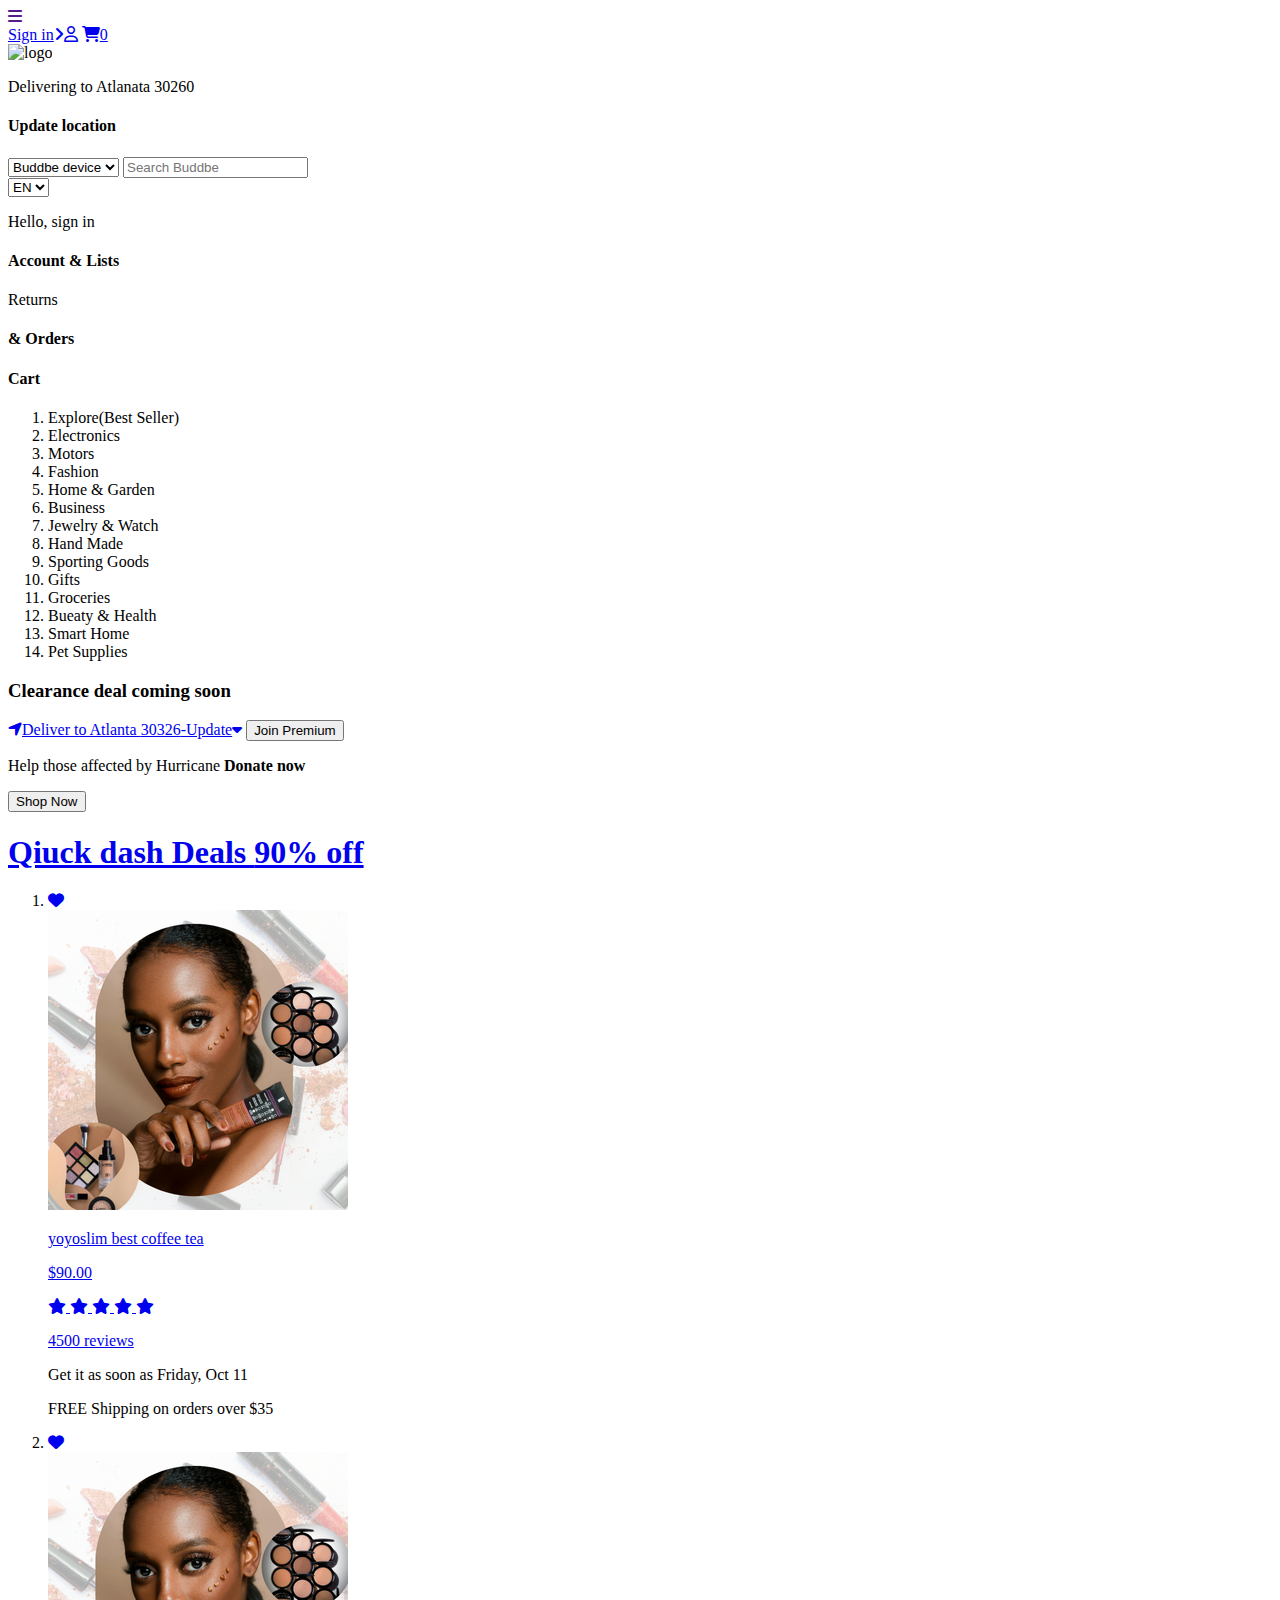
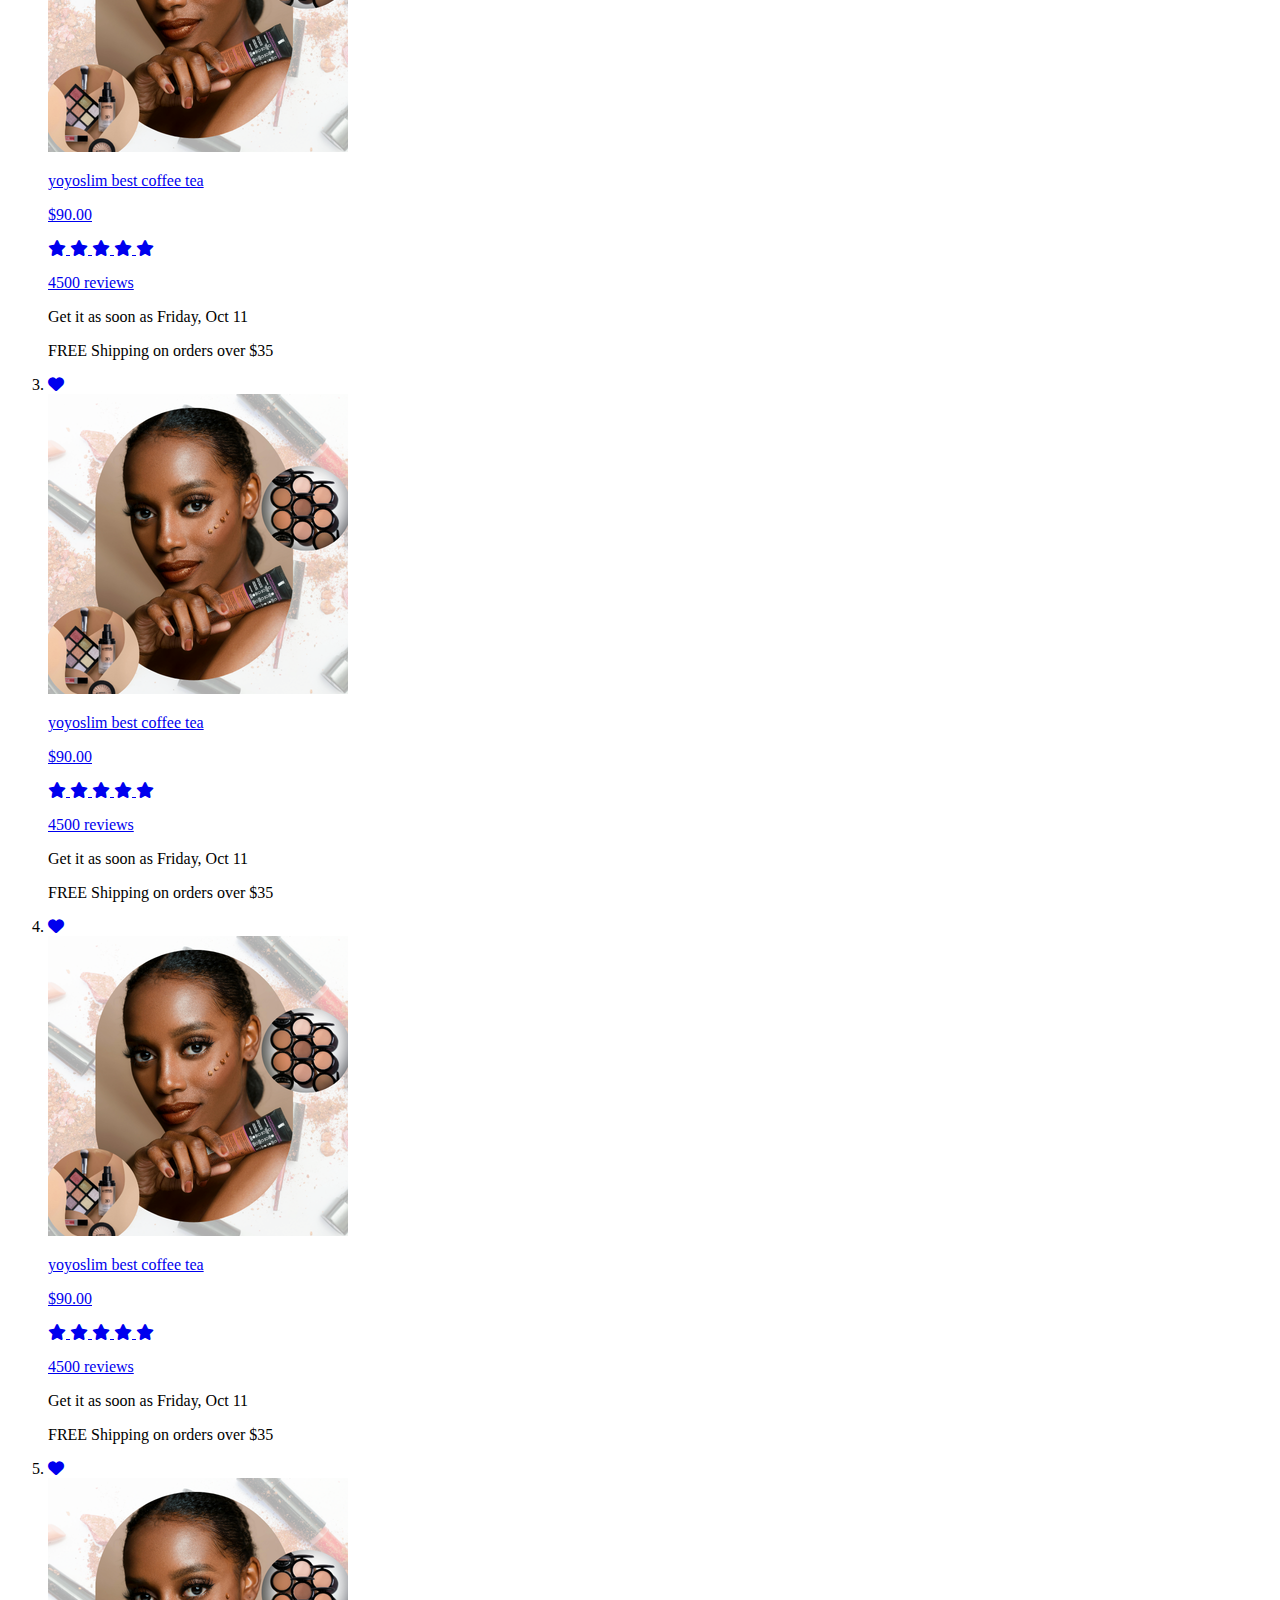
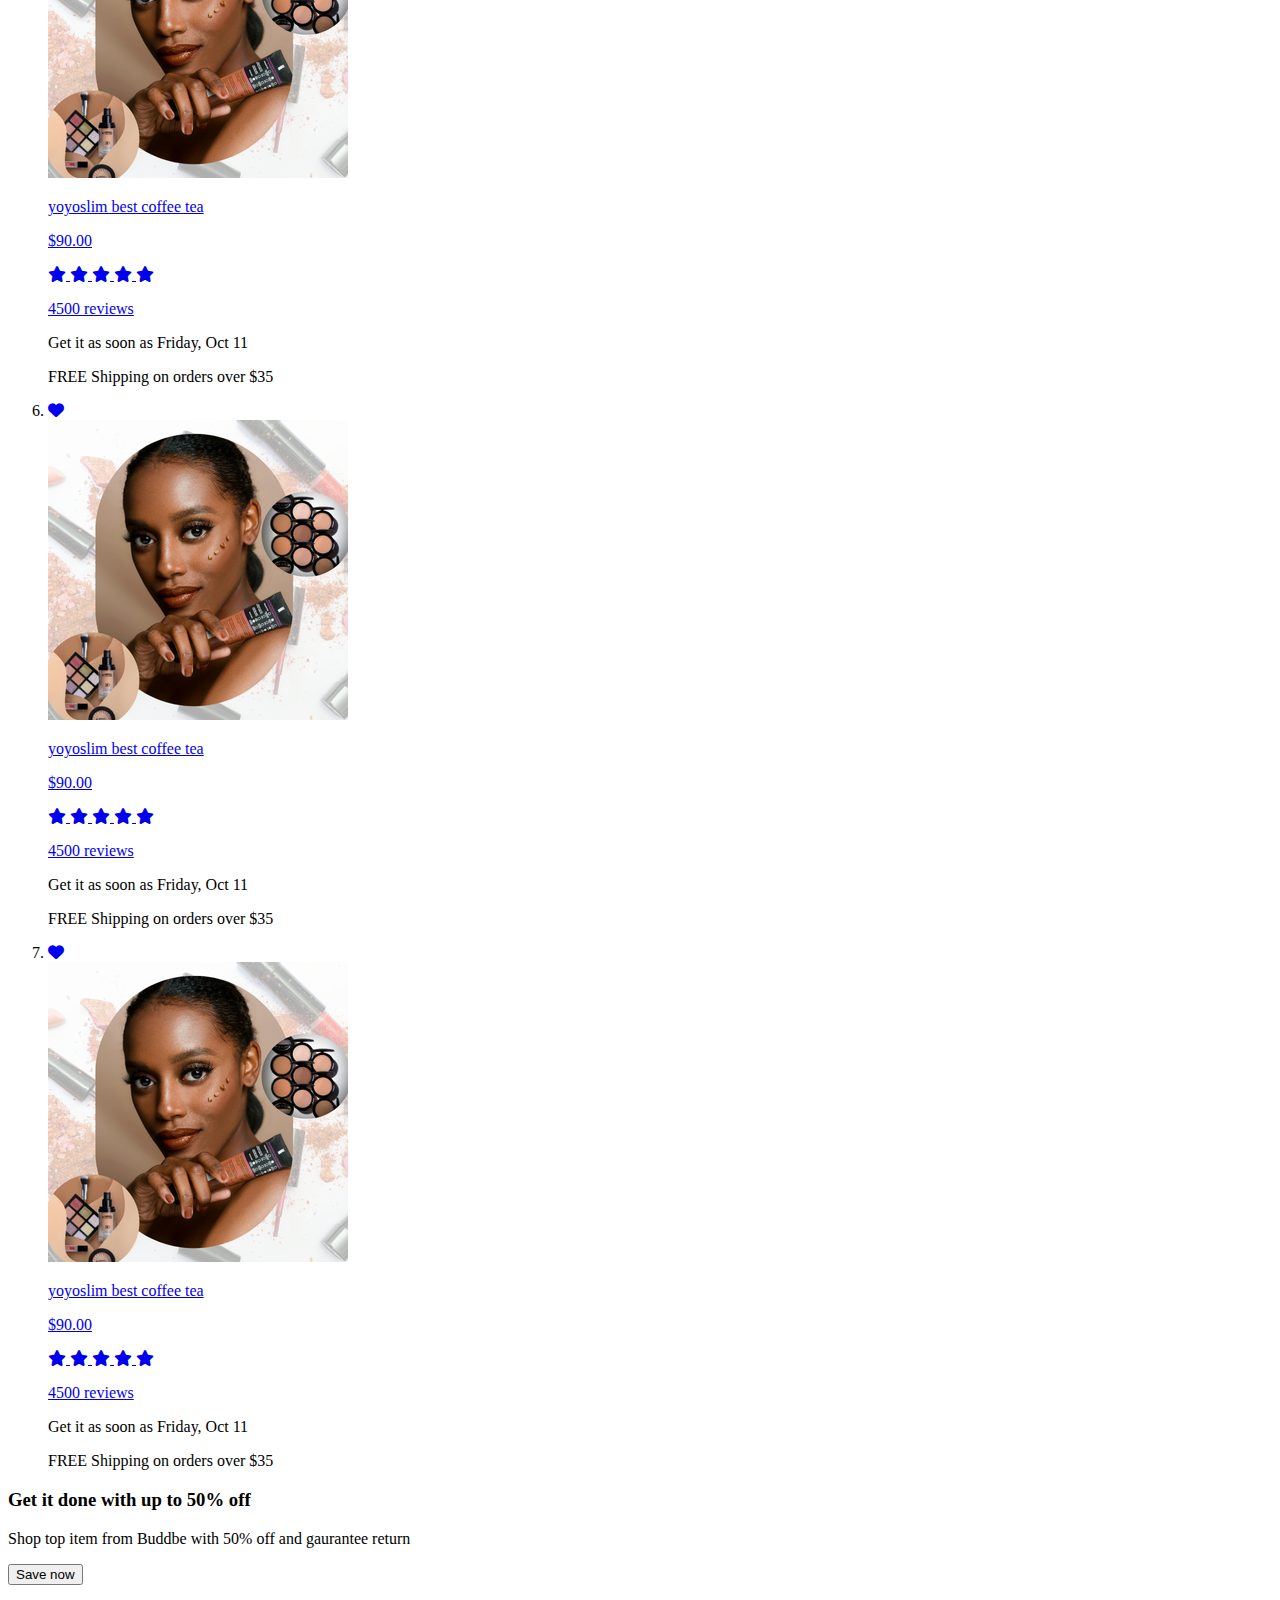
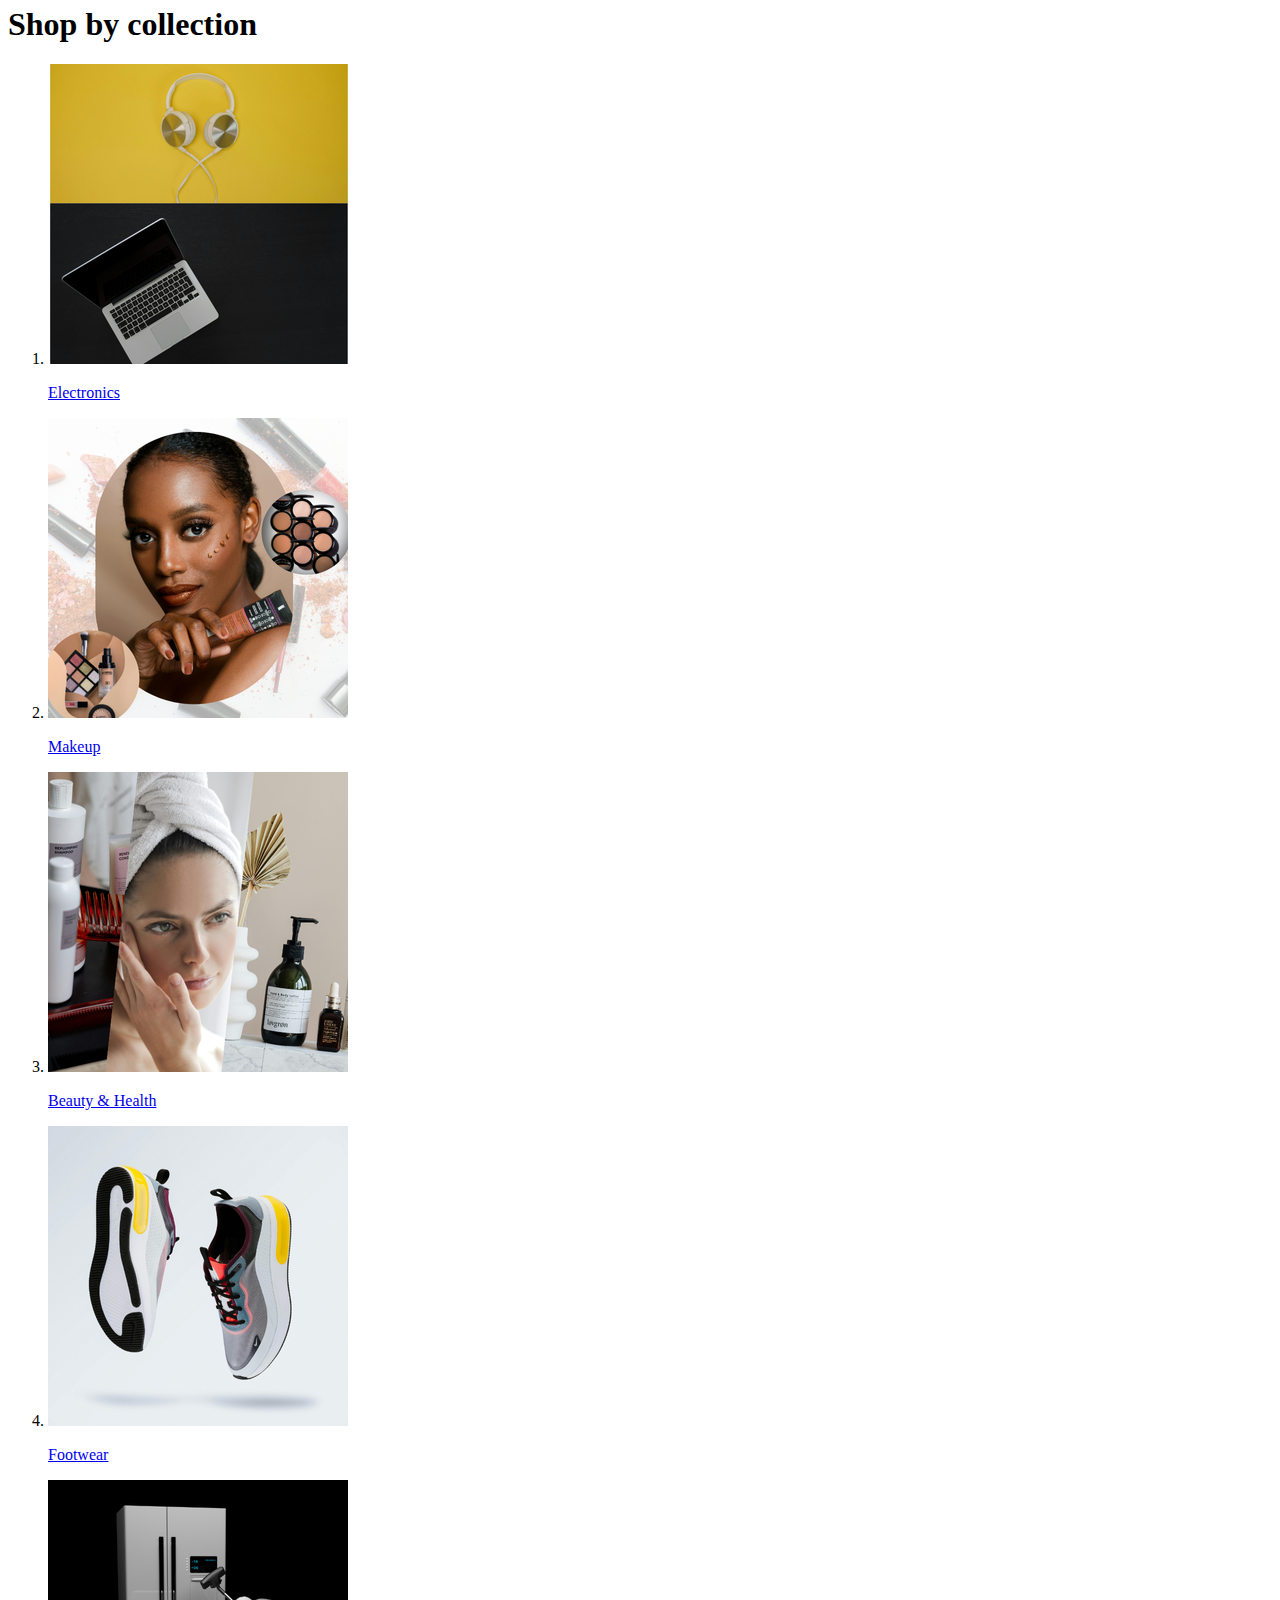
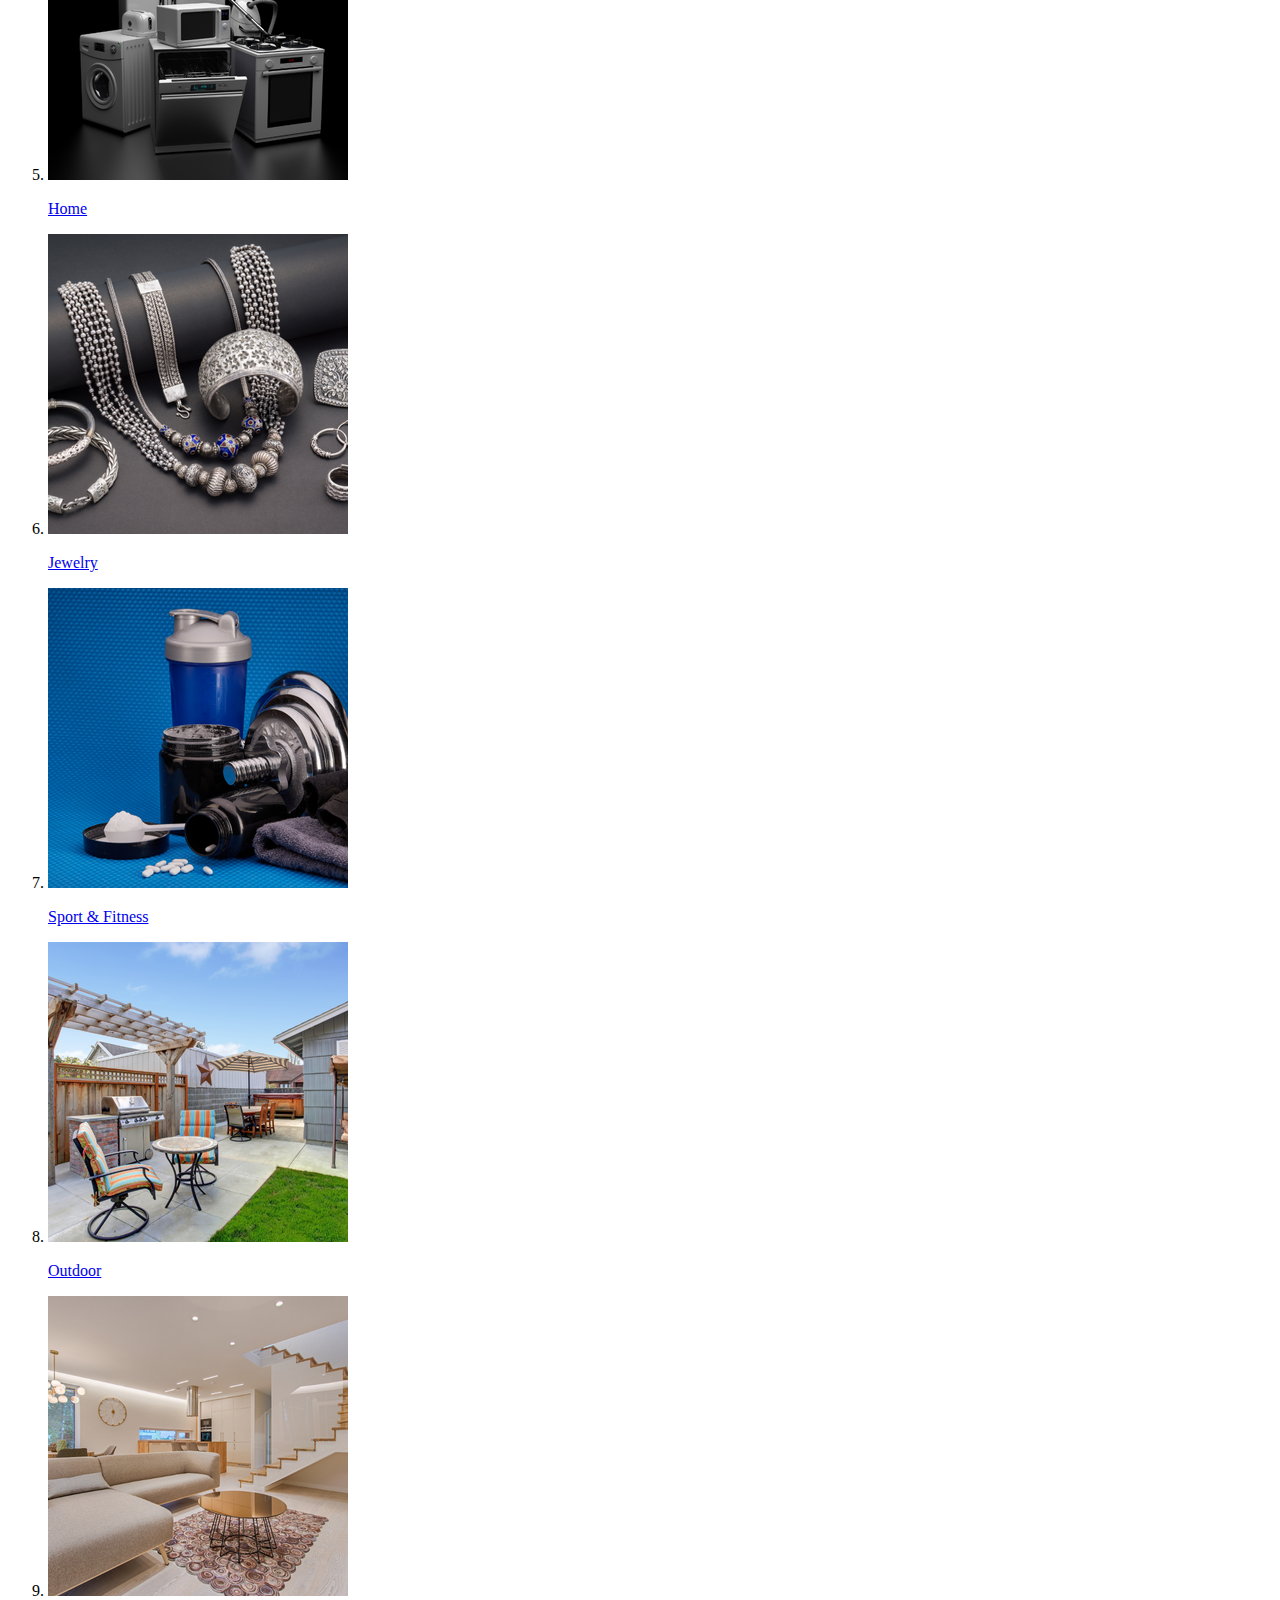
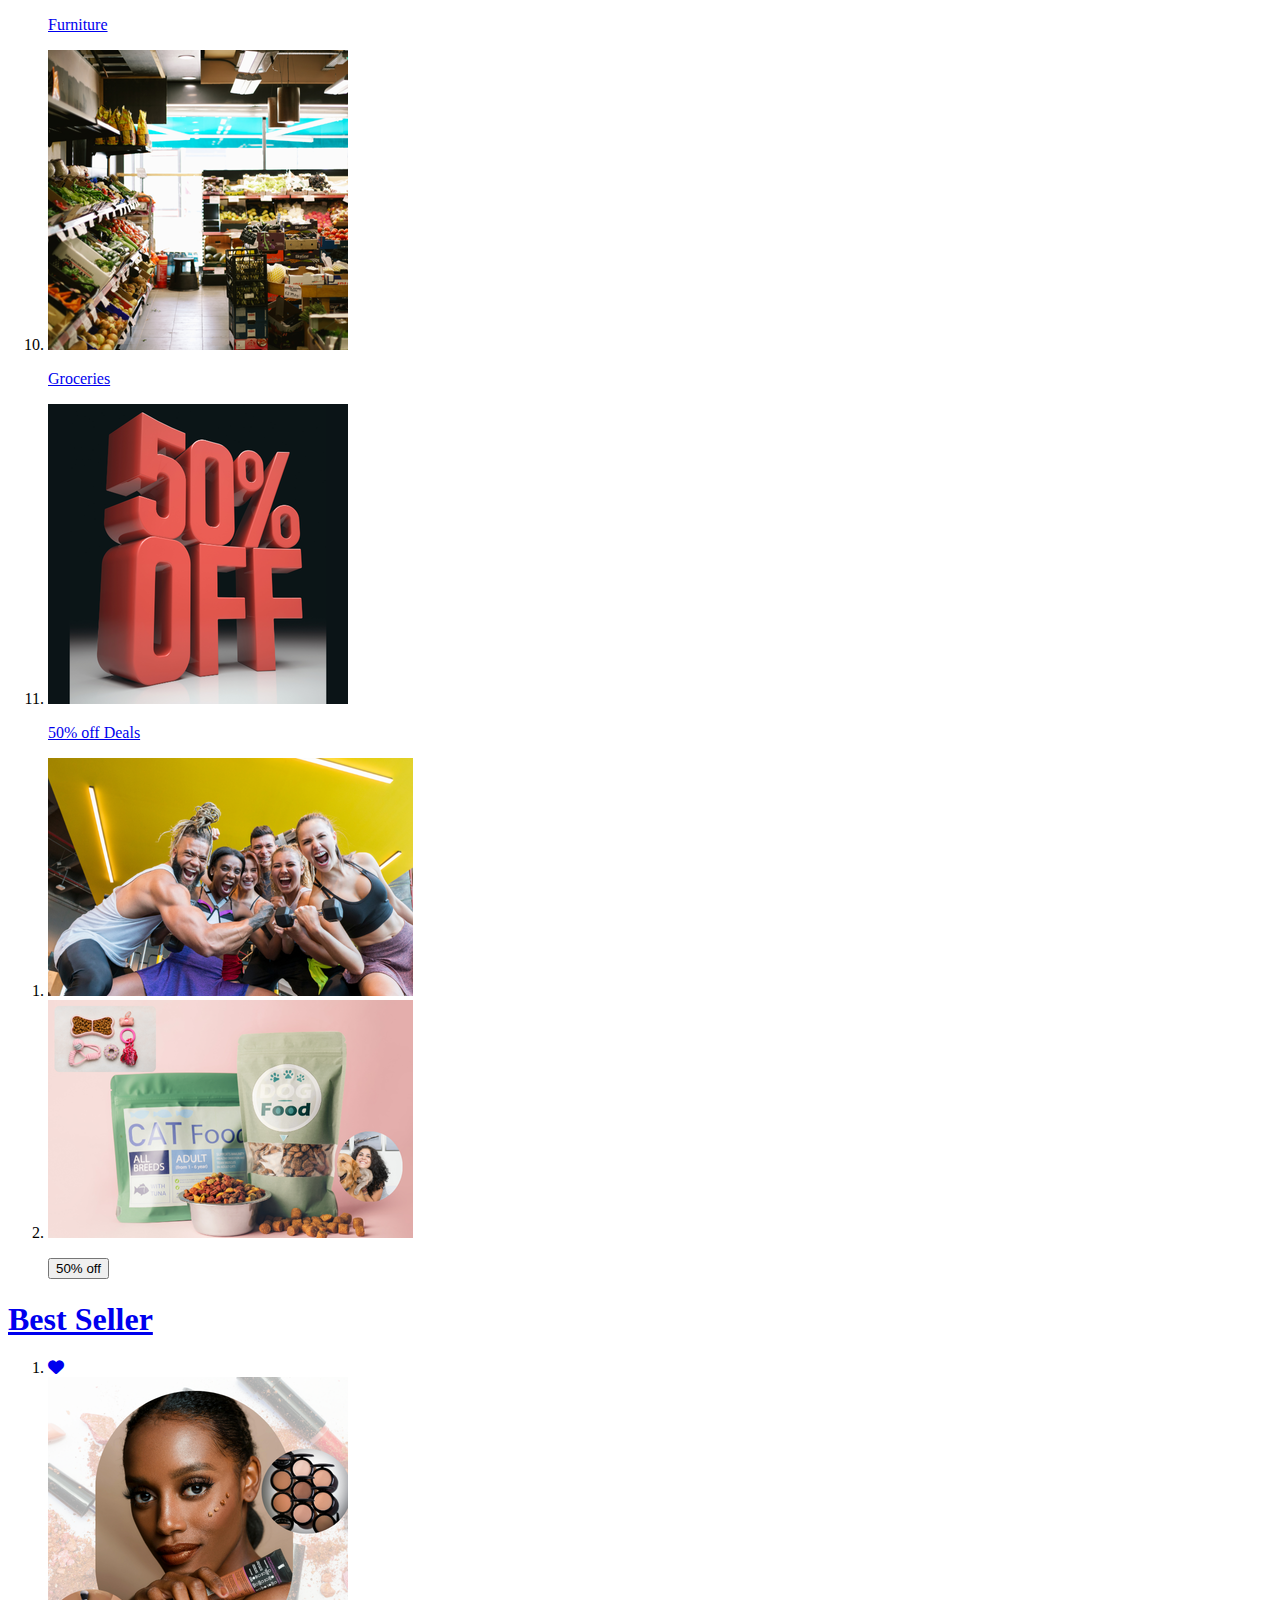
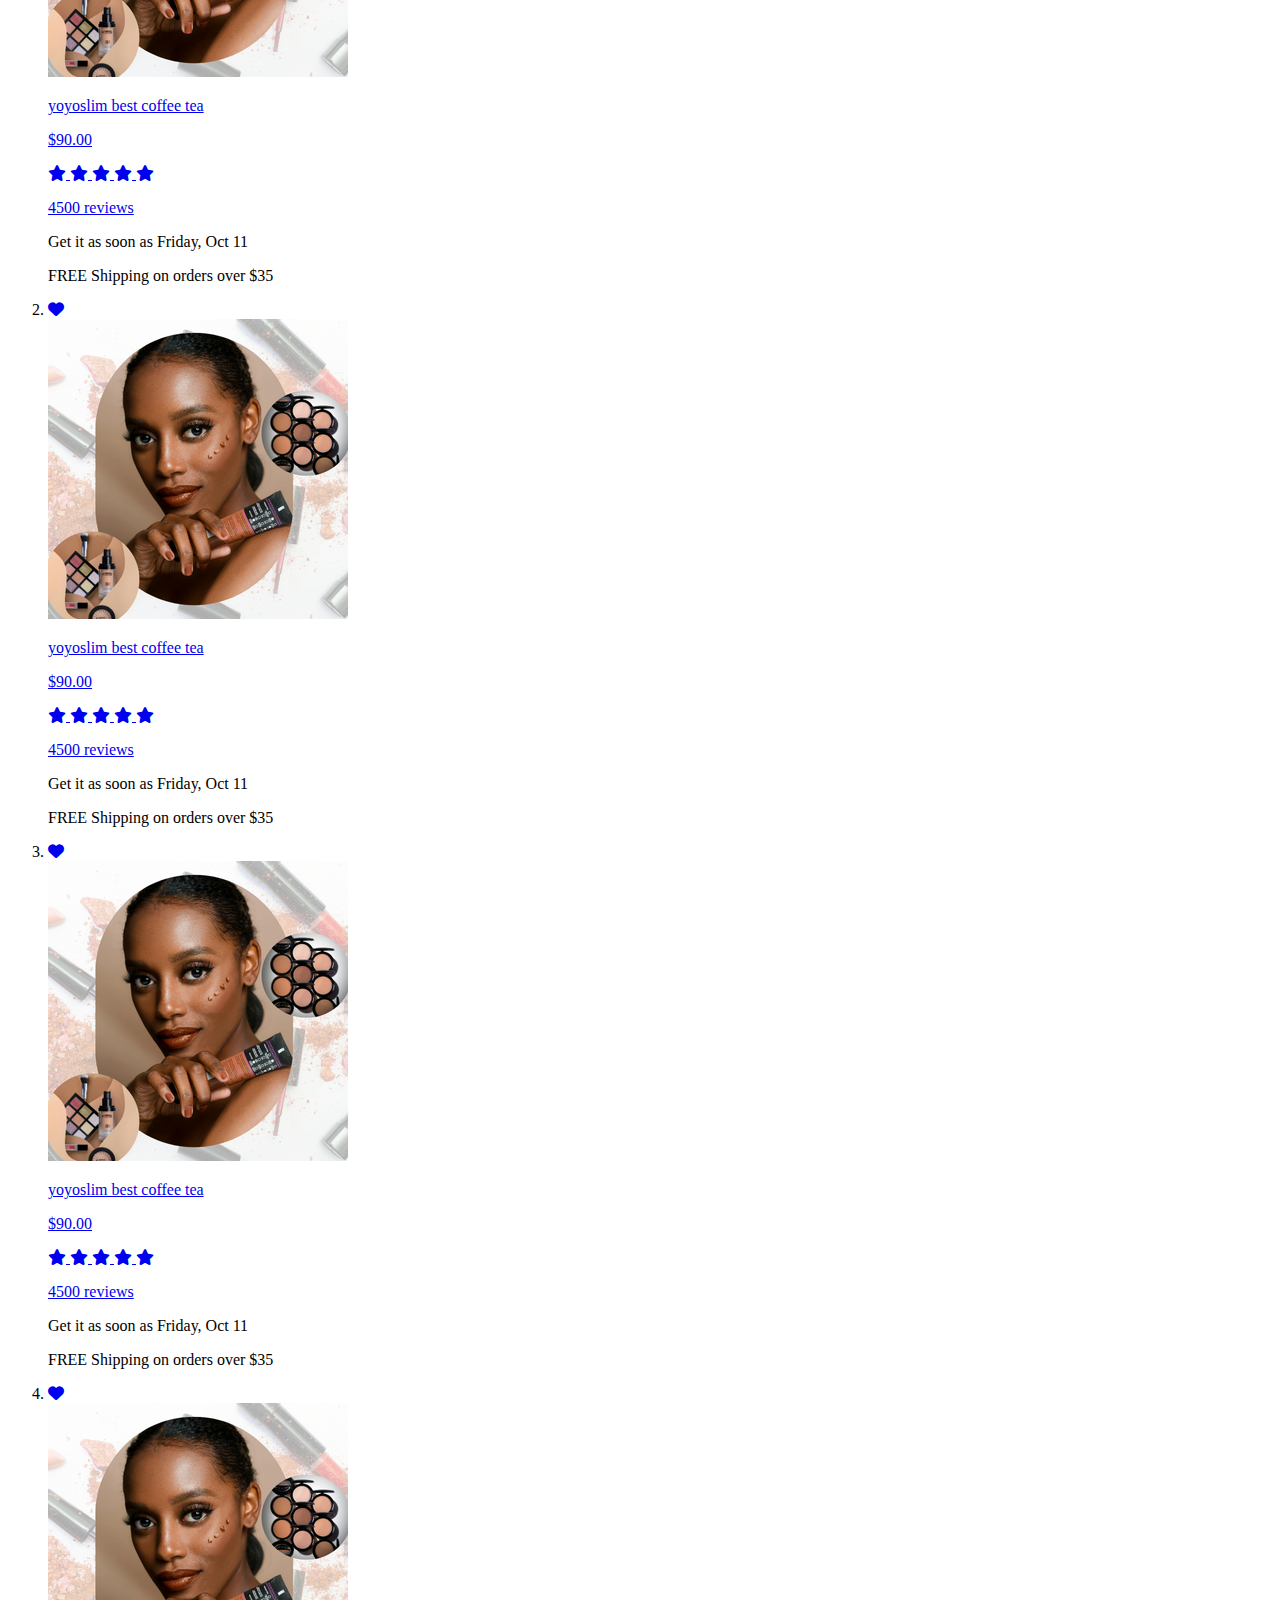
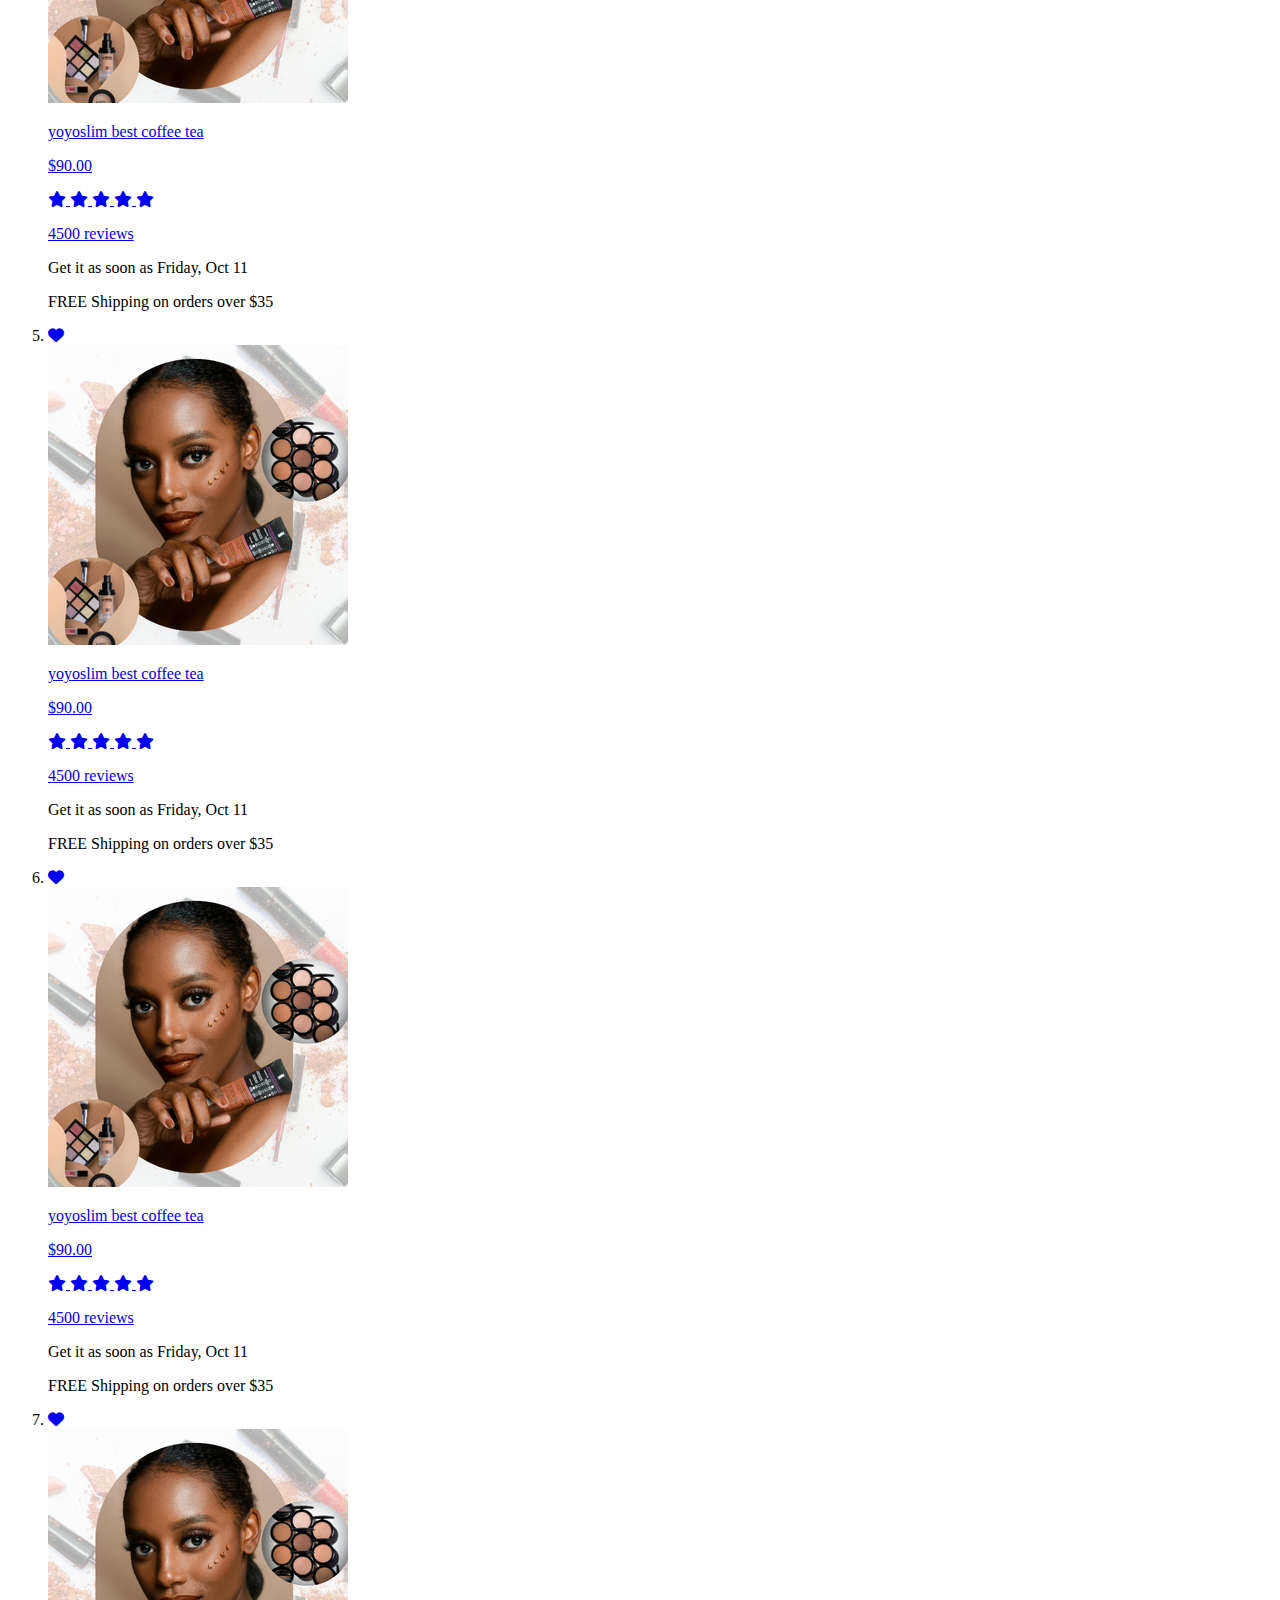
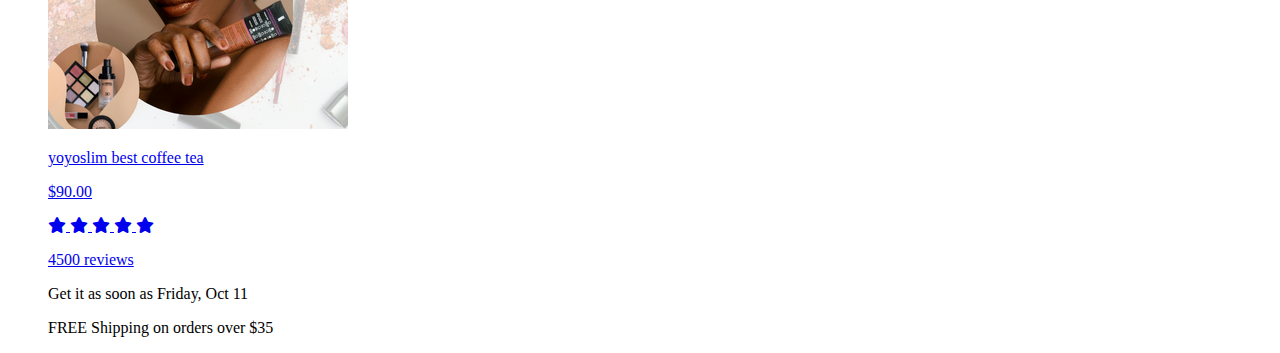
==== commit 64944d93: "commit made on the headers ,nav bar and location nav bar" ====
--- a/index.html
+++ b/index.html
@@ -111,16 +111,16 @@
                 <li>Pet Supplies</li>
             </ol>
         </div>
-        <div class="locationupdate">
-            <div class="firstlocationdiv">
-                <a href="#"><i class="fa-solid fa-location-arrow"></i><span>Deliver to atlanta <span id="location-zip-code">30326</span></span></a>
-               <button class="join-premium">Join Premium</button>
-               </div>
-        </div>
         <div id="secondheaderdiv-second">
             <h3>Clearance deal coming soon</h3>
         </div>
     </header >
+    <div class="locationupdate">
+        <div class="firstlocationdiv">
+            <a href="#"><i class="fa-solid fa-location-arrow"></i><span id="citylocation">Deliver to Atlanta <span id="location-zip-code">30326</span>-Update<i class="fa-solid fa-caret-down"></i></span></a>
+           <button class="join-premium">Join Premium</button>
+           </div>
+    </div>
     <header class="thirdheader">
     <div >
         <p>Help those affected by Hurricane <strong>Donate now</strong></p>
--- a/mainpagestyle.css
+++ b/mainpagestyle.css
@@ -90,26 +90,44 @@
     }
     /* location update with signing */
     .locationupdate {
-        background-color: rgb(67, 110, 129);
-       
+        
+        background-color:rgb(67, 110, 129);
+        width: 100%;
+        
     }
     .firstlocationdiv{
-        margin: auto;
-        width: 98%;
-        display: flex;
-        justify-content: space-between;
-        border-top: 1px solid rgb(179, 104, 70);
+        display: flex;
+        justify-content: space-around;
+        align-items: center;
+        margin:  auto;
+        font-family: Arial, Helvetica, sans-serif;
+     width: 98%;
         padding: 5px 0px 5px 0px;
+        border-top: 1px solid rgb(240, 144, 99); 
     }
     .firstlocationdiv a{
         display: flex;
         gap: 5px;
+        width: 90%;
+        border: 0px black solid;
         text-decoration: none;
         color: white;
     word-spacing: -1.5px;
     }
 
+    #citylocation{
+        font-size: 13px;
+    }
+
+    .fa-caret-down{
+        position: relative;
+        left: 3px;
+        top: 1px;
+    }
+
     .firstlocationdiv button{
+        position: relative;
+        right: 10px;
         border-radius: 5px;
         border: none;
         background-color:rgb(240, 144, 99); 
@@ -119,7 +137,6 @@
         font-size: 12px;
         font-weight: bold;
     }
-
 
     /* home slide show */
 .slideshowme{
@@ -418,7 +435,9 @@
     text-decoration: none;
 }
 }
-@media screen and (max-width: 414px) {
+
+
+@media screen and (max-width:414px){
     *{
 
         margin: 0;
@@ -504,7 +523,60 @@
     }
     .secondheader .secondheaderdiv li{
         list-style: none;
-    }
+       padding: 4px;
+        
+    }
+    /* location update with signing */
+    .locationupdate {
+        
+        background-color:rgb(67, 110, 129);
+        width: 100%;
+        
+    }
+    .firstlocationdiv{
+        display: flex;
+        justify-content: space-around;
+        align-items: center;
+        margin:  auto;
+        font-family: Arial, Helvetica, sans-serif;
+     width: 98%;
+        padding: 5px 0px 5px 0px;
+        border-top: 1px solid rgb(240, 144, 99); 
+    }
+    .firstlocationdiv a{
+        display: flex;
+        gap: 5px;
+        width: 90%;
+        border: 0px black solid;
+        text-decoration: none;
+        color: white;
+    word-spacing: -1.5px;
+    }
+
+    #citylocation{
+        font-size: 13px;
+    }
+
+    .fa-caret-down{
+        position: relative;
+        left: 3px;
+        top: 1px;
+    }
+
+    .firstlocationdiv button{
+        position: relative;
+        right: 10px;
+        border-radius: 5px;
+        border: none;
+        background-color:rgb(240, 144, 99); 
+        color:rgb(61, 83, 92); 
+    }
+    #location-zip-code{
+        font-size: 12px;
+        font-weight: bold;
+    }
+
+    /* home slide show */
 .slideshowme{
     width: 100%;
     height: 200px;
@@ -799,9 +871,9 @@
 }
 .bestsellertwo a{
     text-decoration: none;
-}
-}
-@media screen and (max-width: 390px) {
+}  
+}
+@media  screen and (max-width:390px) {
     *{
 
         margin: 0;
@@ -887,7 +959,60 @@
     }
     .secondheader .secondheaderdiv li{
         list-style: none;
-    }
+       padding: 4px;
+        
+    }
+    /* location update with signing */
+    .locationupdate {
+        
+        background-color:rgb(67, 110, 129);
+        width: 100%;
+        
+    }
+    .firstlocationdiv{
+        display: flex;
+        justify-content: space-around;
+        align-items: center;
+        margin:  auto;
+        font-family: Arial, Helvetica, sans-serif;
+     width: 98%;
+        padding: 5px 0px 5px 0px;
+        border-top: 1px solid rgb(240, 144, 99); 
+    }
+    .firstlocationdiv a{
+        display: flex;
+        gap: 5px;
+        width: 90%;
+        border: 0px black solid;
+        text-decoration: none;
+        color: white;
+    word-spacing: -1.5px;
+    }
+
+    #citylocation{
+        font-size: 13px;
+    }
+
+    .fa-caret-down{
+        position: relative;
+        left: 3px;
+        top: 1px;
+    }
+
+    .firstlocationdiv button{
+        position: relative;
+        right: 10px;
+        border-radius: 5px;
+        border: none;
+        background-color:rgb(240, 144, 99); 
+        color:rgb(61, 83, 92); 
+    }
+    #location-zip-code{
+        font-size: 12px;
+        font-weight: bold;
+    }
+
+    /* home slide show */
 .slideshowme{
     width: 100%;
     height: 200px;
@@ -1184,7 +1309,8 @@
     text-decoration: none;
 }
 }
-@media screen and (max-width: 430px) {
+
+@media screen and (max-width:430px) {
     *{
 
         margin: 0;
@@ -1270,7 +1396,60 @@
     }
     .secondheader .secondheaderdiv li{
         list-style: none;
-    }
+       padding: 4px;
+        
+    }
+    /* location update with signing */
+    .locationupdate {
+        
+        background-color:rgb(67, 110, 129);
+        width: 100%;
+        
+    }
+    .firstlocationdiv{
+        display: flex;
+        justify-content: space-around;
+        align-items: center;
+        margin:  auto;
+        font-family: Arial, Helvetica, sans-serif;
+     width: 98%;
+        padding: 5px 0px 5px 0px;
+        border-top: 1px solid rgb(240, 144, 99); 
+    }
+    .firstlocationdiv a{
+        display: flex;
+        gap: 5px;
+        width: 90%;
+        border: 0px black solid;
+        text-decoration: none;
+        color: white;
+    word-spacing: -1.5px;
+    }
+
+    #citylocation{
+        font-size: 13px;
+    }
+
+    .fa-caret-down{
+        position: relative;
+        left: 3px;
+        top: 1px;
+    }
+
+    .firstlocationdiv button{
+        position: relative;
+        right: 10px;
+        border-radius: 5px;
+        border: none;
+        background-color:rgb(240, 144, 99); 
+        color:rgb(61, 83, 92); 
+    }
+    #location-zip-code{
+        font-size: 12px;
+        font-weight: bold;
+    }
+
+    /* home slide show */
 .slideshowme{
     width: 100%;
     height: 200px;
@@ -1566,1047 +1745,5 @@
 .bestsellertwo a{
     text-decoration: none;
 }
-}
-/*
-@media screen and (max-width: 414px) {
-    *{
-
-        margin: 0;
-        width: 1005;
-    }
-    body{
-        width: 100%;
-    }
-    main{
-        width: 100%;
-    }
-    .firstheader{
-        width: 100%;
-      padding: 10px 0 10px 0;
-        background-color: rgb(240, 125, 48);
-    }
-
-    #secondheaderdiv-second,
- .siginginfodiv,
- .thirdheader,
-    .locationdiv,
-    #optionselectdive ,
-     #countryselect ,
-      .logodive{
-        display: none;
-    }
-    #searchitembar{
-        display: flex;
-        width: 90%;
-        padding: 9px;
-    margin: auto;
-    border: none;
-    border-radius: 6px;
-    font-size: 12px;
-
-    }
-    .secondheader .secondheaderdiv{
-        display: flex;
-        gap: 22px;
-        cursor: pointer; 
-        overflow: auto;
-        white-space: nowrap;
-        width: 96.8%;
-        padding: 10px 7px 10px 5px;
-        background-color: rgb(67, 110, 129);
-        color:white;
-        font-size: 12px;
-        font-family: 'Lucida Sans', 'Lucida Sans Regular', 'Lucida Grande', 'Lucida Sans Unicode', Geneva, Verdana, sans-serif;
-    }
-    .secondheader .secondheaderdiv li{
-        list-style: none;
-    }
-.slideshowme{
-    width: 100%;
-    height: 200px;
-}
-#first-imagediv{
-    background-image: url("./@media1.png");
- 
-background-size:cover;
-    border-radius: 5px;
-    margin: 5px auto;
-    border: 0px solid black;
-height: 200px;
-   width: 100%;
- 
-}#second-imagediv{
-    background-image: url("./@media2.png");
-background-repeat: no-repeat;
-    border-radius: 5px;
-    margin: 5px auto;
-    border: 0px solid black;
-height: 200px;
-   width: 100%;
-}
-#third-imagediv{
-    background-image: url("./@media3.png");
-background-repeat: no-repeat;
-    border-radius: 5px;
-    margin: 5px auto;
-    border: 0px solid black;
-height: 200px;
-   width: 100%;
- 
-
-}
-#four-imagediv{
-    background-image: url("./@media4.png");
-background-repeat: no-repeat;
-    border-radius: 5px;
-    margin: 5px auto;
-    border: 0px solid black;
-height: 200px;
-   width: 100%;
- 
-
-}
-#five-imagediv{
-    background-image: url("./@media5.png");
-    background-repeat: no-repeat;
-        border-radius: 5px;
-        margin: 5px auto;
-        border: 0px solid black;
-    height: 200px;
-       width: 100%;
-}
-#quickdeals{
-    font-size: 10px;
-    text-align: center;
-    text-decoration: none;
-}
-#quickdeals h1{
-    background-color: rgb(67, 110, 129);
-    width: 90%;
-    margin: 10px auto;
-    border-radius: 5px;
-    font-size: 20px;
-    color: rgb(233, 158, 130);
-    padding: 3PX;
-}
-
-.bestseller ol{
-    width: 90%;
-    margin: auto;
-    display: flex;
-    overflow: auto;
-    white-space: nowrap;
-    gap: 20px;
-    height: 240px;
-    padding-left: 5px;
-    padding-right: 5px;
-}
-.bestseller li{
-    border: 1px solid rgb(241, 237, 237);
-    height: auto;
-    width: 170px;
-    text-align: center;
-    padding: 0;
-    line-height: 17px;
-    border-radius: 10px;
-    list-style: none;
-} 
-.bestseller a {
-    text-decoration: none;
-}
-.bestsellerlasit img{
-    position: relative;
-    top: -30px;
-height: 160px;
-padding: 4px;
-border-radius: 10px;
-}
-.bestsellerlasit .fa-star{
-    color: gold;
-    font-size: 10p 
-    ;
-}
-.deliverydiv{
-   display: none;
- 
-}
-
-.fa-heart{
-    position: relative;
-    padding:3px;
-    font-size: 14px;
-    color: rgb(94, 82, 82);
-   }
-.addtocart{  
-    z-index: 1; 
-    margin-top: 0;
-position: relative;
-border-radius:17px;
-width: 22px;
-background-color: rgb(244, 245, 247);
-  
-    border: 1px solid rgb(185, 181, 181);
-}
-
-.ratinginfo{
-padding:  0px 5px 0 5px;
-    margin-top: -28px;
-    color: rgb(34, 30, 30);  
-}
-#pricetag{
-    font-family: 'Franklin Gothic Medium', 'Arial Narrow', Arial, sans-serif;
- 
-  color: rgb(226, 87, 37);
-}
-/*get it done 50% discount*/
-/*
-.shoppercentage{
-width: 90%;
-    border: 1px solid rgb(241, 234, 234);
-    margin: 10px auto;
-    display: flex;
-    border-radius: 10px;
-    font-size: 13px;
-    line-height: 12px;
-    padding: 5px;
-    background-color:  rgb(226, 87, 37);
-}
-.shoppercentage h3{
-    color: white;
-}
-.shoppercentage button{
-    border-radius: 10px;
-    border: none;
-    line-height: 12px;
-    padding: 5px;
-    color: rgb(231, 228, 228);
-    background-color: black;
-}
-
-/* shop by collection */
-/*
-.secondlistitem h1{
-    font-size: 20px;
-    text-align: center;
-}
-.newarriverlist{
-width: 80%;
-    display: flex;
-    gap: 30px;
-    flex-wrap: wrap;
-    border: 0px solid rgb(26, 25, 25);
-    height: 200px;
-    overflow: auto;
-    white-space: nowrap;
-    margin: auto;
-    text-align: center;
-    font-size: 13px;
- 
-  
- 
-}
-.newarriverlist img{
-    width: 100%;
-    border-radius: 50px;   
-}
-.secondlistitem .newarriverlist li{
-  
-    list-style: none;
-    height: 80px;
-    width: 80px;
-    border-radius: 50px;
-    margin-left: -10px;
-}
-.secondlistitem .newarriverlist a{
-    text-decoration: none;
-    color: rgb(54, 51, 51);
-}
-
-/* discount collection */
-/*
-.secondcarolelistdisplace{
- width: 98%;
- border: 1px solid black;
- display: flex;
- margin: 20px auto;
-
-}
-
-.sectionone{
-    width: 50%;
-}
-#firstsectionol li{
-width: 100%;
-margin-left: -40px;
-
-
-}
-#firstsectionol{
-    width: 90%;
-    display: flex;
-    flex-wrap: wrap;
-    border: 1px solid black; 
-
-}
-
-.secondcarolelistdisplace img{
-    width: 100%;
-}
-
-.secondcarolelistdisplace li{
-    list-style: none;
-}
-
-#secondsection{
-    border: 1px solid rgb(252, 6, 6);
-    height: 200px;
-    z-index: -1;
-}
-#secondsection li{
-    height: 200px;
-    width: 100%;
-    margin-left: -40px;
-    padding: 0px 40px 0px 0px;
-   
-}
-
-#secondsidelistimage{
-    background-image: url("./firstslide.png");
-
-
-
-}
-#secondsidelistimagetwo{
-    background-image: url("./mens\ pics.webp");
-  
-
-}
-#secondsidelistimagethree{
-    background-image: url("./carpart.png");
-   
-
-}
-#secondsidelistimagefour{
-    background-image: url("./sweater.png");
-   
-
-}
-#secondsidelistimagefive{
-    background-image: url("./kidswear.png");
-   
-
-}
-
-.bestsellertwo li{
-    list-style: none;
-
-}
-.bestsellertwo ol{
-    text-align: center;
-    display: flex;
-    gap: 10px;
-    overflow: auto;
-}
-.bestsellertwo .fa-star,
-.customerreview{
-    display: none;
-}
-.bestsellertwo a{
-    text-decoration: none;
-}
-}
-
-@media screen and (max-width: 390px) {
-    *{
-
-        margin: 0;
-        width: 1005;
-    }
-    body{
-        width: 100%;
-    }
-    main{
-        width: 100%;
-    }
-    .firstheader{
-        width: 100%;
-      padding: 10px 0 10px 0;
-        background-color: rgb(240, 125, 48);
-    }
-
-    #secondheaderdiv-second,
- .siginginfodiv,
- .thirdheader,
-    .locationdiv,
-    #optionselectdive ,
-     #countryselect ,
-      .logodive{
-        display: none;
-    }
-    #searchitembar{
-        display: flex;
-        width: 90%;
-        padding: 9px;
-    margin: auto;
-    border: none;
-    border-radius: 6px;
-    font-size: 12px;
-
-    }
-    .secondheader .secondheaderdiv{
-        display: flex;
-        gap: 22px;
-        cursor: pointer; 
-        overflow: auto;
-        white-space: nowrap;
-        width: 96.8%;
-        padding: 10px 7px 10px 5px;
-        background-color: rgb(67, 110, 129);
-        color:white;
-        font-size: 12px;
-        font-family: 'Lucida Sans', 'Lucida Sans Regular', 'Lucida Grande', 'Lucida Sans Unicode', Geneva, Verdana, sans-serif;
-    }
-    .secondheader .secondheaderdiv li{
-        list-style: none;
-    }
-.slideshowme{
-    width: 100%;
-    height: 200px;
-}
-#first-imagediv{
-    background-image: url("./@media1.png");
- 
-background-size:cover;
-    border-radius: 5px;
-    margin: 5px auto;
-    border: 0px solid black;
-height: 200px;
-   width: 100%;
- 
-}#second-imagediv{
-    background-image: url("./@media2.png");
-background-repeat: no-repeat;
-    border-radius: 5px;
-    margin: 5px auto;
-    border: 0px solid black;
-height: 200px;
-   width: 100%;
-}
-#third-imagediv{
-    background-image: url("./@media3.png");
-background-repeat: no-repeat;
-    border-radius: 5px;
-    margin: 5px auto;
-    border: 0px solid black;
-height: 200px;
-   width: 100%;
- 
-
-}
-#four-imagediv{
-    background-image: url("./@media4.png");
-background-repeat: no-repeat;
-    border-radius: 5px;
-    margin: 5px auto;
-    border: 0px solid black;
-height: 200px;
-   width: 100%;
- 
-
-}
-#five-imagediv{
-    background-image: url("./@media5.png");
-    background-repeat: no-repeat;
-        border-radius: 5px;
-        margin: 5px auto;
-        border: 0px solid black;
-    height: 200px;
-       width: 100%;
-}
-#quickdeals{
-    font-size: 10px;
-    text-align: center;
-    text-decoration: none;
-}
-#quickdeals h1{
-    background-color: rgb(67, 110, 129);
-    width: 90%;
-    margin: 10px auto;
-    border-radius: 5px;
-    font-size: 20px;
-    color: rgb(233, 158, 130);
-    padding: 3PX;
-}
-
-.bestseller ol{
-    width: 90%;
-    margin: auto;
-    display: flex;
-    overflow: auto;
-    white-space: nowrap;
-    gap: 20px;
-    height: 240px;
-    padding-left: 5px;
-    padding-right: 5px;
-}
-.bestseller li{
-    border: 1px solid rgb(241, 237, 237);
-    height: auto;
-    width: 170px;
-    text-align: center;
-    padding: 0;
-    line-height: 17px;
-    border-radius: 10px;
-    list-style: none;
-} 
-.bestseller a {
-    text-decoration: none;
-}
-.bestsellerlasit img{
-    position: relative;
-    top: -30px;
-height: 160px;
-padding: 4px;
-border-radius: 10px;
-}
-.bestsellerlasit .fa-star{
-    color: gold;
-    font-size: 10p 
-    ;
-}
-.deliverydiv{
-   display: none;
- 
-}
-
-.fa-heart{
-    position: relative;
-    padding:3px;
-    font-size: 14px;
-    color: rgb(94, 82, 82);
-   }
-.addtocart{  
-    z-index: 1; 
-    margin-top: 0;
-position: relative;
-border-radius:17px;
-width: 22px;
-background-color: rgb(244, 245, 247);
-  
-    border: 1px solid rgb(185, 181, 181);
-}
-
-.ratinginfo{
-padding:  0px 5px 0 5px;
-    margin-top: -28px;
-    color: rgb(34, 30, 30);  
-}
-#pricetag{
-    font-family: 'Franklin Gothic Medium', 'Arial Narrow', Arial, sans-serif;
- 
-  color: rgb(226, 87, 37);
-}
-/*get it done 50% discount*/
-/*
-.shoppercentage{
-width: 90%;
-    border: 1px solid rgb(241, 234, 234);
-    margin: 10px auto;
-    display: flex;
-    border-radius: 10px;
-    font-size: 13px;
-    line-height: 12px;
-    padding: 5px;
-    background-color:  rgb(226, 87, 37);
-}
-.shoppercentage h3{
-    color: white;
-}
-.shoppercentage button{
-    border-radius: 10px;
-    border: none;
-    line-height: 12px;
-    padding: 5px;
-    color: rgb(231, 228, 228);
-    background-color: black;
-}
-
-/* shop by collection */
-/*
-.secondlistitem h1{
-    font-size: 20px;
-    text-align: center;
-}
-.newarriverlist{
-width: 80%;
-    display: flex;
-    gap: 30px;
-    flex-wrap: wrap;
-    border: 0px solid rgb(26, 25, 25);
-    height: 200px;
-    overflow: auto;
-    white-space: nowrap;
-    margin: auto;
-    text-align: center;
-    font-size: 13px;
- 
-  
- 
-}
-.newarriverlist img{
-    width: 100%;
-    border-radius: 50px;   
-}
-.secondlistitem .newarriverlist li{
-  
-    list-style: none;
-    height: 80px;
-    width: 80px;
-    border-radius: 50px;
-    margin-left: -10px;
-}
-.secondlistitem .newarriverlist a{
-    text-decoration: none;
-    color: rgb(54, 51, 51);
-}
-
-/* discount collection */
-/*
-.secondcarolelistdisplace{
- width: 98%;
- border: 1px solid black;
- display: flex;
- margin: 20px auto;
-
-}
-
-.sectionone{
-    width: 50%;
-}
-#firstsectionol li{
-width: 100%;
-margin-left: -40px;
-
-
-}
-#firstsectionol{
-    width: 90%;
-    display: flex;
-    flex-wrap: wrap;
-    border: 1px solid black; 
-
-}
-
-.secondcarolelistdisplace img{
-    width: 100%;
-}
-
-.secondcarolelistdisplace li{
-    list-style: none;
-}
-
-#secondsection{
-    border: 1px solid rgb(252, 6, 6);
-    height: 200px;
-    z-index: -1;
-}
-#secondsection li{
-    height: 200px;
-    width: 100%;
-    margin-left: -40px;
-    padding: 0px 40px 0px 0px;
-   
-}
-
-#secondsidelistimage{
-    background-image: url("./firstslide.png");
-
-
-
-}
-#secondsidelistimagetwo{
-    background-image: url("./mens\ pics.webp");
-  
-
-}
-#secondsidelistimagethree{
-    background-image: url("./carpart.png");
-   
-
-}
-#secondsidelistimagefour{
-    background-image: url("./sweater.png");
-   
-
-}
-#secondsidelistimagefive{
-    background-image: url("./kidswear.png");
-   
-
-}
-
-.bestsellertwo li{
-    list-style: none;
-
-}
-.bestsellertwo ol{
-    text-align: center;
-    display: flex;
-    gap: 10px;
-    overflow: auto;
-}
-.bestsellertwo .fa-star,
-.customerreview{
-    display: none;
-}
-.bestsellertwo a{
-    text-decoration: none;
-}
-}
-@media screen and (max-width: 430px) {
-    *{
-
-        margin: 0;
-        width: 1005;
-    }
-    body{
-        width: 100%;
-    }
-    main{
-        width: 100%;
-    }
-    .firstheader{
-        width: 100%;
-      padding: 10px 0 10px 0;
-        background-color: rgb(240, 125, 48);
-    }
-
-    #secondheaderdiv-second,
- .siginginfodiv,
- .thirdheader,
-    .locationdiv,
-    #optionselectdive ,
-     #countryselect ,
-      .logodive{
-        display: none;
-    }
-    #searchitembar{
-        display: flex;
-        width: 90%;
-        padding: 9px;
-    margin: auto;
-    border: none;
-    border-radius: 6px;
-    font-size: 12px;
-
-    }
-    .secondheader .secondheaderdiv{
-        display: flex;
-        gap: 22px;
-        cursor: pointer; 
-        overflow: auto;
-        white-space: nowrap;
-        width: 96.8%;
-        padding: 10px 7px 10px 5px;
-        background-color: rgb(67, 110, 129);
-        color:white;
-        font-size: 12px;
-        font-family: 'Lucida Sans', 'Lucida Sans Regular', 'Lucida Grande', 'Lucida Sans Unicode', Geneva, Verdana, sans-serif;
-    }
-    .secondheader .secondheaderdiv li{
-        list-style: none;
-    }
-.slideshowme{
-    width: 100%;
-    height: 200px;
-}
-#first-imagediv{
-    background-image: url("./@media1.png");
- 
-background-size:cover;
-    border-radius: 5px;
-    margin: 5px auto;
-    border: 0px solid black;
-height: 200px;
-   width: 100%;
- 
-}#second-imagediv{
-    background-image: url("./@media2.png");
-background-repeat: no-repeat;
-    border-radius: 5px;
-    margin: 5px auto;
-    border: 0px solid black;
-height: 200px;
-   width: 100%;
-}
-#third-imagediv{
-    background-image: url("./@media3.png");
-background-repeat: no-repeat;
-    border-radius: 5px;
-    margin: 5px auto;
-    border: 0px solid black;
-height: 200px;
-   width: 100%;
- 
-
-}
-#four-imagediv{
-    background-image: url("./@media4.png");
-background-repeat: no-repeat;
-    border-radius: 5px;
-    margin: 5px auto;
-    border: 0px solid black;
-height: 200px;
-   width: 100%;
- 
-
-}
-#five-imagediv{
-    background-image: url("./@media5.png");
-    background-repeat: no-repeat;
-        border-radius: 5px;
-        margin: 5px auto;
-        border: 0px solid black;
-    height: 200px;
-       width: 100%;
-}
-#quickdeals{
-    font-size: 10px;
-    text-align: center;
-    text-decoration: none;
-}
-#quickdeals h1{
-    background-color: rgb(67, 110, 129);
-    width: 90%;
-    margin: 10px auto;
-    border-radius: 5px;
-    font-size: 20px;
-    color: rgb(233, 158, 130);
-    padding: 3PX;
-}
-
-.bestseller ol{
-    width: 90%;
-    margin: auto;
-    display: flex;
-    overflow: auto;
-    white-space: nowrap;
-    gap: 20px;
-    height: 240px;
-    padding-left: 5px;
-    padding-right: 5px;
-}
-.bestseller li{
-    border: 1px solid rgb(241, 237, 237);
-    height: auto;
-    width: 170px;
-    text-align: center;
-    padding: 0;
-    line-height: 17px;
-    border-radius: 10px;
-    list-style: none;
-} 
-.bestseller a {
-    text-decoration: none;
-}
-.bestsellerlasit img{
-    position: relative;
-    top: -30px;
-height: 160px;
-padding: 4px;
-border-radius: 10px;
-}
-.bestsellerlasit .fa-star{
-    color: gold;
-    font-size: 10p 
-    ;
-}
-.deliverydiv{
-   display: none;
- 
-}
-
-.fa-heart{
-    position: relative;
-    padding:3px;
-    font-size: 14px;
-    color: rgb(94, 82, 82);
-   }
-.addtocart{  
-    z-index: 1; 
-    margin-top: 0;
-position: relative;
-border-radius:17px;
-width: 22px;
-background-color: rgb(244, 245, 247);
-  
-    border: 1px solid rgb(185, 181, 181);
-}
-
-.ratinginfo{
-padding:  0px 5px 0 5px;
-    margin-top: -28px;
-    color: rgb(34, 30, 30);  
-}
-#pricetag{
-    font-family: 'Franklin Gothic Medium', 'Arial Narrow', Arial, sans-serif;
- 
-  color: rgb(226, 87, 37);
-}
-/*get it done 50% discount*/
-/*
-.shoppercentage{
-width: 90%;
-    border: 1px solid rgb(241, 234, 234);
-    margin: 10px auto;
-    display: flex;
-    border-radius: 10px;
-    font-size: 13px;
-    line-height: 12px;
-    padding: 5px;
-    background-color:  rgb(226, 87, 37);
-}
-.shoppercentage h3{
-    color: white;
-}
-.shoppercentage button{
-    border-radius: 10px;
-    border: none;
-    line-height: 12px;
-    padding: 5px;
-    color: rgb(231, 228, 228);
-    background-color: black;
-}
-
-/* shop by collection */
-/*
-.secondlistitem h1{
-    font-size: 20px;
-    text-align: center;
-}
-.newarriverlist{
-width: 80%;
-    display: flex;
-    gap: 30px;
-    flex-wrap: wrap;
-    border: 0px solid rgb(26, 25, 25);
-    height: 200px;
-    overflow: auto;
-    white-space: nowrap;
-    margin: auto;
-    text-align: center;
-    font-size: 13px;
- 
-  
- 
-}
-.newarriverlist img{
-    width: 100%;
-    border-radius: 50px;   
-}
-.secondlistitem .newarriverlist li{
-  
-    list-style: none;
-    height: 80px;
-    width: 80px;
-    border-radius: 50px;
-    margin-left: -10px;
-}
-.secondlistitem .newarriverlist a{
-    text-decoration: none;
-    color: rgb(54, 51, 51);
-}
-
-/* discount collection */
-/*
-.secondcarolelistdisplace{
- width: 98%;
- border: 1px solid black;
- display: flex;
- margin: 20px auto;
-
-}
-
-.sectionone{
-    width: 50%;
-}
-#firstsectionol li{
-width: 100%;
-margin-left: -40px;
-
-
-}
-#firstsectionol{
-    width: 90%;
-    display: flex;
-    flex-wrap: wrap;
-    border: 1px solid black; 
-
-}
-
-.secondcarolelistdisplace img{
-    width: 100%;
-}
-
-.secondcarolelistdisplace li{
-    list-style: none;
-}
-
-#secondsection{
-    border: 1px solid rgb(252, 6, 6);
-    height: 200px;
-    z-index: -1;
-}
-#secondsection li{
-    height: 200px;
-    width: 100%;
-    margin-left: -40px;
-    padding: 0px 40px 0px 0px;
-   
-}
-
-#secondsidelistimage{
-    background-image: url("./firstslide.png");
-
-
-
-}
-#secondsidelistimagetwo{
-    background-image: url("./mens\ pics.webp");
-  
-
-}
-#secondsidelistimagethree{
-    background-image: url("./carpart.png");
-   
-
-}
-#secondsidelistimagefour{
-    background-image: url("./sweater.png");
-   
-
-}
-#secondsidelistimagefive{
-    background-image: url("./kidswear.png");
-   
-
-}
-
-.bestsellertwo li{
-    list-style: none;
-
-}
-.bestsellertwo ol{
-    text-align: center;
-    display: flex;
-    gap: 10px;
-    overflow: auto;
-}
-.bestsellertwo .fa-star,
-.customerreview{
-    display: none;
-}
-.bestsellertwo a{
-    text-decoration: none;
-}
-}*/+    
+}